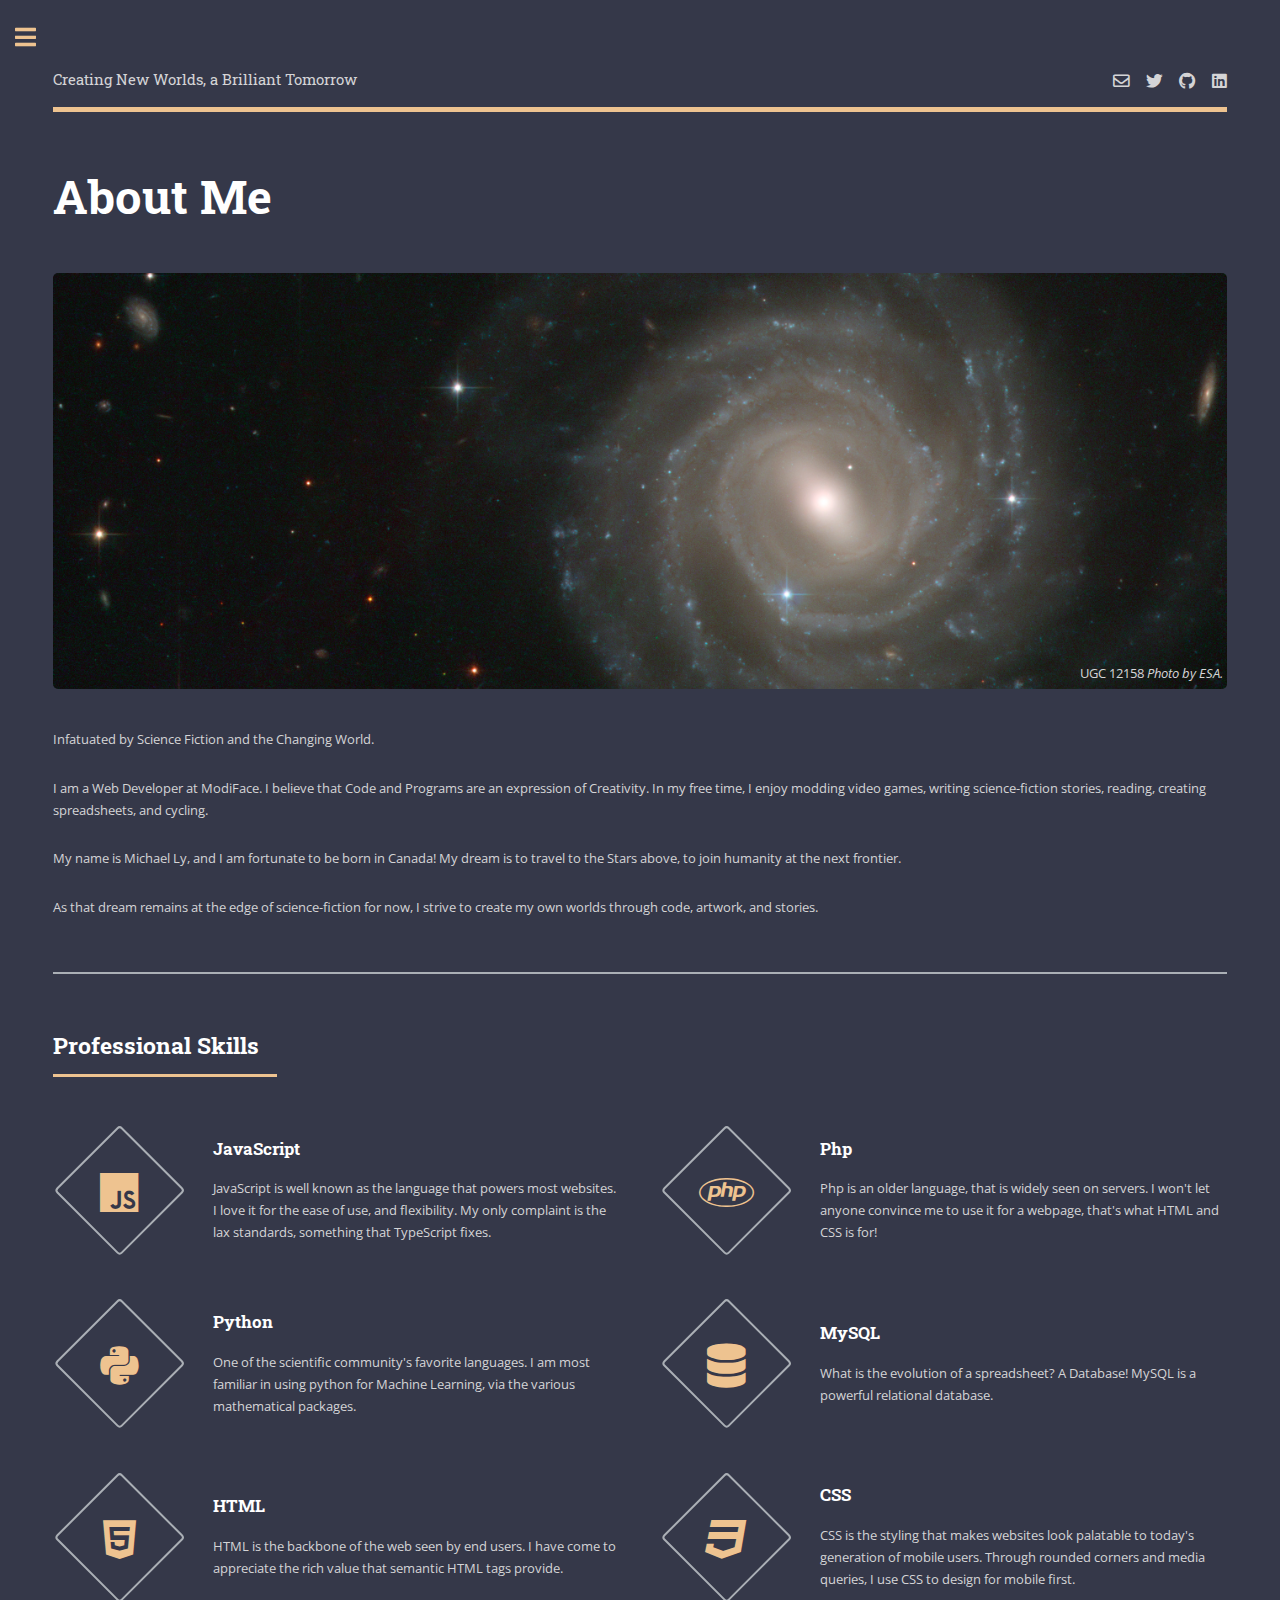
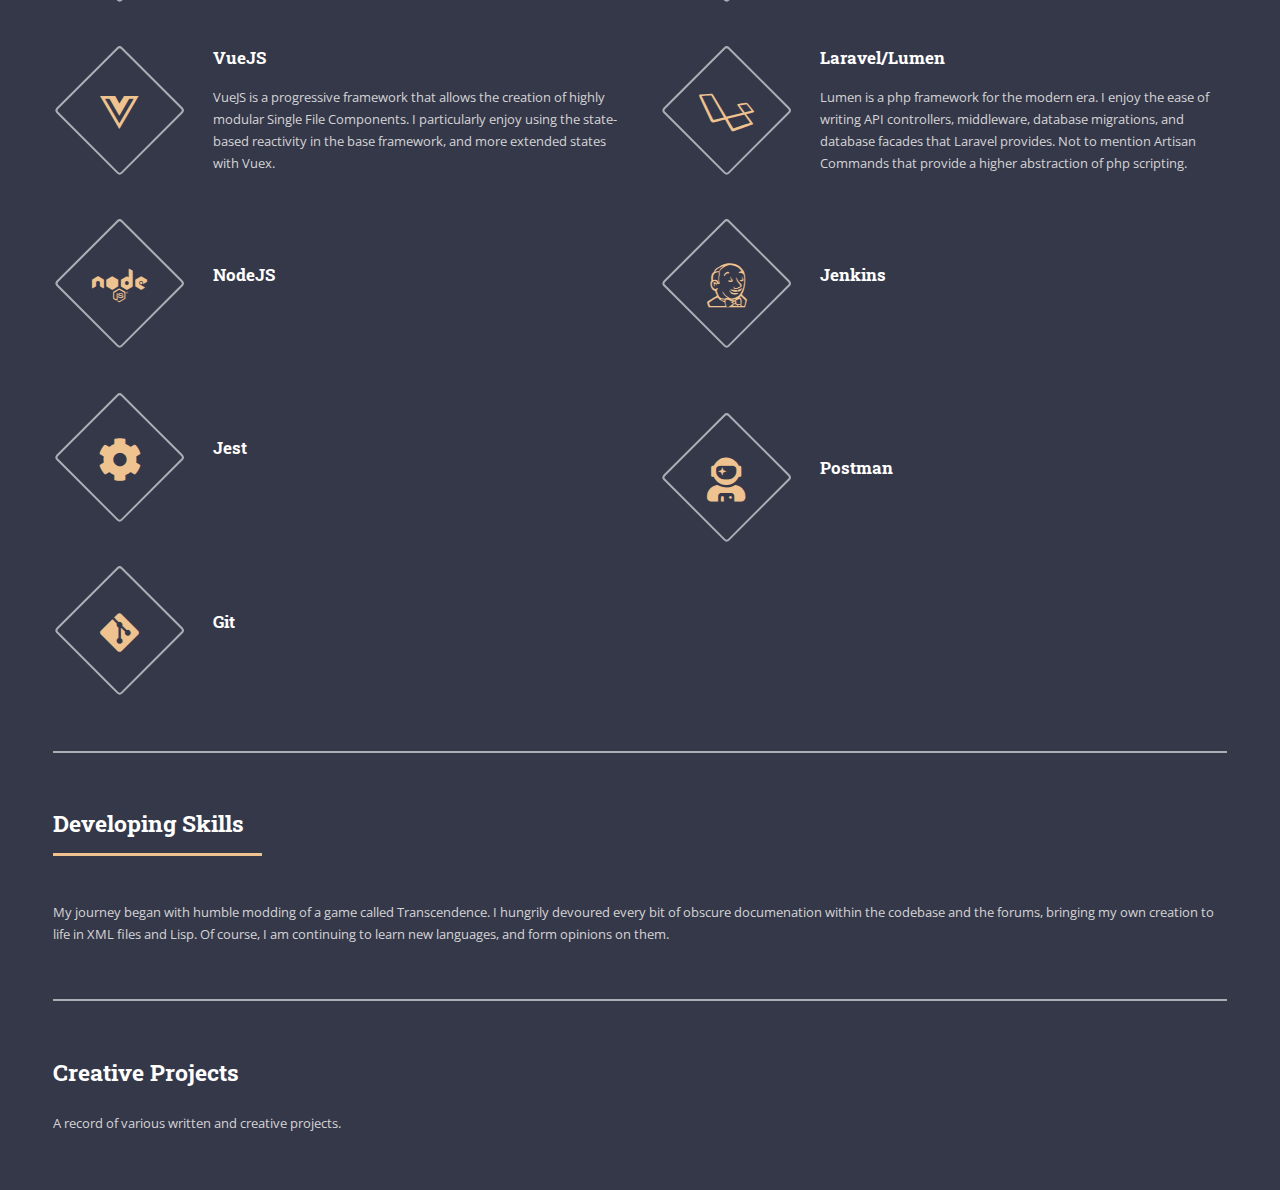
==== about-me.html @ 275a63c5 "Put some proper attribution for music!" ====
<!DOCTYPE HTML>
<!--
	Editorial by HTML5 UP
	html5up.net | @ajlkn
	Free for personal and commercial use under the CCA 3.0 license (html5up.net/license)
-->
<html>
	<head>
		<title>Michael Ly - SolarGalaxy</title>
		<meta charset="utf-8" />
		<meta name="viewport" content="width=device-width, initial-scale=1, user-scalable=no" />
		<link rel="icon" type="image/x-icon" href="./images/favicon.ico">
		<link rel="stylesheet" href="assets/css/main.css" />
	</head>
	<body class="is-preload">

		<!-- Wrapper -->
			<div id="wrapper">

				<!-- Main -->
					<div id="main">
						<div class="inner">

							<!-- Header -->
								<header id="header">
									<a href="index.html" class="logo">Creating New Worlds, a Brilliant Tomorrow</a>
									<ul class="icons">
										<li><a href="mailto:michaelpci.ly@mail.utoronto.ca" class="icon fa-envelope"><span class="label">email</span></a></li>
										<li><a href="https://twitter.com/SolarGalaxyInf" class="icon brands fa-twitter"><span class="label">Twitter</span></a></li>
										<li><a href="https://github.com/infinitesolargalaxy" class="icon brands fa-github"><span class="label">Github</span></a></li>
										<li><a href="https://www.linkedin.com/in/michaellysg/" class="icon brands fa-linkedin"><span class="label">Linkedin</span></a></li>
									</ul>
								</header>

							<!-- Content -->
								<section>
									<header class="main">
										<h1>About Me</h1>
									</header>

									<span class="image main">
										<img src="images/potw1035a.jpg" alt="Galaxy" />
										<figcaption>
											<span class="caption">UGC 12158</span>
											<i class="photo-credit" href="https://esahubble.org/images/potw1035a/" >Photo by ESA.</i>
										</figcaption>
									</span>

									<p>Infatuated by Science Fiction and the Changing World.</p>
									<p>I am a Web Developer at ModiFace. I believe that Code and Programs are an expression of Creativity. In my free time, I enjoy modding video games, writing science-fiction stories, reading, creating spreadsheets, and cycling.</p>
									<p>My name is Michael Ly, and I am fortunate to be born in Canada! My dream is to travel to the Stars above, to join humanity at the next frontier.</p>
									<p>As that dream remains at the edge of science-fiction for now, I strive to create my own worlds through code, artwork, and stories.</p>
								
								</section>

								<section>
									<header class="major">
										<h2>Professional Skills</h2>
									</header>
									<div class="features">
										<article>
											<span class="icon brands fa-js"></span>
											<div class="content">
												<h3><a href="https://developer.mozilla.org/en-US/docs/Web/JavaScript" rel="nofollow noopener" target="_blank">JavaScript</a></h3>
												<p>JavaScript is well known as the language that powers most websites. I love it for the ease of use, and flexibility. My only complaint is the lax standards, something that TypeScript fixes.</p>
											</div>
										</article>
										<article>
											<span class="icon brands fa-php"></span>
											<div class="content">
												<h3><a href="https://www.php.net" rel="nofollow noopener" target="_blank">Php</a></h3>
												<p>Php is an older language, that is widely seen on servers. I won't let anyone convince me to use it for a webpage, that's what HTML and CSS is for!</p>
											</div>
										</article>
										<article>
											<span class="icon brands fa-python"></span>
											<div class="content">
												<h3><a href="https://www.python.org/" rel="nofollow noopener" target="_blank">Python</a></h3>
												<p>One of the scientific community's favorite languages. I am most familiar in using python for Machine Learning, via the various mathematical packages.</p>
											</div>
										</article>
										<article>
											<span class="icon solid fa-database"></span>
											<div class="content">
												<h3><a href="https://www.mysql.com/" rel="nofollow noopener" target="_blank">MySQL</a></h3>
												<p>What is the evolution of a spreadsheet? A Database! MySQL is a powerful relational database.</p>
											</div>
										</article>
										<article>
											<span class="icon brands fa-html5"></span>
											<div class="content">
												<h3><a href="https://www.w3.org/html/" rel="nofollow noopener" target="_blank">HTML</a></h3>
												<p>HTML is the backbone of the web seen by end users. I have come to appreciate the rich value that semantic HTML tags provide.</p>
											</div>
										</article>
										<article>
											<span class="icon brands fa-css3"></span>
											<div class="content">
												<h3><a href="https://www.w3schools.com/css/" rel="nofollow noopener" target="_blank">CSS</a></h3>
												<p>CSS is the styling that makes websites look palatable to today's generation of mobile users. Through rounded corners and media queries, I use CSS to design for mobile first.</p>
											</div>
										</article>
										<!-- If this website was built in VueJS, I would not have to copy and paste the sidebar. -->
										<article>
											<span class="icon brands fa-vuejs"></span>
											<div class="content">
												<h3><a href="https://vuejs.org/" rel="nofollow noopener" target="_blank">VueJS</a></h3>
												<p>VueJS is a progressive framework that allows the creation of highly modular Single File Components. I particularly enjoy using the state-based reactivity in the base framework, and more extended states with Vuex.</p>
											</div>
										</article>
										<article>
											<span class="icon brands fa-laravel"></span>
											<div class="content">
												<h3><a href="https://laravel.com/" rel="nofollow noopener" target="_blank">Laravel/Lumen</a></h3>
												<p>Lumen is a php framework for the modern era. I enjoy the ease of writing API controllers, middleware, database migrations, and database facades that Laravel provides. Not to mention Artisan Commands that provide a higher abstraction of php scripting.</p>
											</div>
										</article>
										<article>
											<span class="icon brands fa-node"></span>
											<div class="content">
												<h3><a href="https://nodejs.org" rel="nofollow noopener" target="_blank">NodeJS</a></h3>
												<p></p>
											</div>
										</article>
										<article>
											<span class="icon brands fa-jenkins"></span>
											<div class="content">
												<h3><a href="https://www.jenkins.io" rel="nofollow noopener" target="_blank">Jenkins</a></h3>
												<p></p>
											</div>
										</article>
										<article>
											<span class="icon solid fa-cog"></span>
											<div class="content">
												<h3><a href="https://jestjs.io" rel="nofollow noopener" target="_blank">Jest</a></h3>
												<p></p>
											</div>
										</article>
										<article>
											<span class="icon solid fa-user-astronaut"></span>
											<div class="content">
												<h3><a href="https://postman.com" rel="nofollow noopener" target="_blank">Postman</a></h3>
												<p></p>
											</div>
										</article>
										<article>
											<span class="icon brands fa-git-alt"></span>
											<div class="content">
												<h3><a href="https://git-scm.com/" rel="nofollow noopener" target="_blank">Git</a></h3>
												<p></p>
											</div>
										</article>
									</div>
								</section>

								<section>
									<header class="major">
										<h2>Developing Skills</h2>
									</header>
									<p>My journey began with humble modding of a game called Transcendence. I hungrily devoured every bit of obscure documenation within the codebase and the forums, bringing my own creation to life in XML files and Lisp. Of course, I am continuing to learn new languages, and form opinions on them.</p>
								</section>

								<section>
									<h2>Creative Projects</h2>
									<p>A record of various written and creative projects.</p>

								</section>

						</div>
					</div>

				<!-- Sidebar -->
					<div id="sidebar">
						<div class="inner">

							<!-- Search -->
								<section id="search" class="alt">
									<form method="get" action="https://google.com/search" target="_blank">
										<input name="q" type="hidden" value="site:infinitesolargalaxy.github.io"/>
										<input name="q" type="text" placeholder="search" id="query" maxlength="200" />
									</form>
								</section>

							<!-- Menu -->
								<nav id="menu">
									<header class="major">
										<h2>Menu</h2>
									</header>
									<ul>
										<li><a href="index.html">Homepage</a></li>
										<li><a href="about-me.html">About Me</a></li>
									</ul>
								</nav>

								<section class="fun-stats">
									<img src="https://github-readme-streak-stats.herokuapp.com/?user=infinitesolargalaxy&" alt="infinitesolargalaxy" />
									<img src="https://github-readme-stats.vercel.app/api/top-langs?username=infinitesolargalaxy&show_icons=true&locale=en&layout=compact" alt="infinitesolargalaxy" />
								</section>

							<!-- Section -->
								<section>
									<header class="major">
										<h2>Contact Me</h2>
									</header>
									<p>Let's Start a Conversation!</p>
									<ul class="contact">
										<li class="icon solid fa-envelope"><a href="mailto:michaelpci.ly@mail.utoronto.ca">michaelpci.ly@mail.utoronto.ca</a></li>
										<li class="icon solid brands fa-twitter"><a href="https://twitter.com/SolarGalaxyInf">Twitter</a></li>
										<li class="icon solid brands fa-github"><a href="https://github.com/infinitesolargalaxy">Github</a></li>
										<li class="icon solid brands fa-linkedin"><a href="https://www.linkedin.com/in/michaellysg/">Linkedin</a></li>
									</ul>
								</section>

							<!-- Footer -->
								<footer id="footer">
									<p class="copyright">&copy; Michael Ly. All rights reserved. <br>Design: <a href="https://html5up.net">HTML5 UP</a>.</p>
								</footer>

						</div>
					</div>

			</div>

		<!-- Scripts -->
			<script src="assets/js/jquery.min.js"></script>
			<script src="assets/js/browser.min.js"></script>
			<script src="assets/js/breakpoints.min.js"></script>
			<script src="assets/js/util.js"></script>
			<script src="assets/js/main.js"></script>

	</body>
</html>
---- assets/css/main.css ----
@import url(fontawesome-all.min.css);
@import url("https://fonts.googleapis.com/css?family=Open+Sans:400,600,400italic,600italic|Roboto+Slab:400,700");
/*
	Editorial by HTML5 UP
	html5up.net | @ajlkn
	Free for personal and commercial use under the CCA 3.0 license (html5up.net/license)
*/
html, body, div, span, applet, object,
iframe, h1, h2, h3, h4, h5, h6, p, blockquote,
pre, a, abbr, acronym, address, big, cite,
code, del, dfn, em, img, ins, kbd, q, s, samp,
small, strike, strong, sub, sup, tt, var, b,
u, i, center, dl, dt, dd, ol, ul, li, fieldset,
form, label, legend, table, caption, tbody,
tfoot, thead, tr, th, td, article, aside,
canvas, details, embed, figure, figcaption,
footer, header, hgroup, menu, nav, output, ruby,
section, summary, time, mark, audio, video {
  margin: 0;
  padding: 0;
  border: 0;
  font-size: 100%;
  font: inherit;
  vertical-align: baseline; }

article, aside, details, figcaption, figure,
footer, header, hgroup, menu, nav, section {
  display: block; }

body {
  line-height: 1; }

ol, ul {
  list-style: none; }

blockquote, q {
  quotes: none; }
  blockquote:before, blockquote:after, q:before, q:after {
    content: '';
    content: none; }

table {
  border-collapse: collapse;
  border-spacing: 0; }

body {
  -webkit-text-size-adjust: none; }

mark {
  background-color: transparent;
  color: inherit; }

input::-moz-focus-inner {
  border: 0;
  padding: 0; }

input, select, textarea {
  -moz-appearance: none;
  -webkit-appearance: none;
  -ms-appearance: none;
  appearance: none; }

/* Basic */
@-ms-viewport {
  width: device-width; }

body {
  -ms-overflow-style: scrollbar; }

@media screen and (max-width: 480px) {
  html, body {
    min-width: 320px; } }

html {
  box-sizing: border-box; }

*, *:before, *:after {
  box-sizing: inherit; }

body {
  background: #353849; }
  body.is-preload *, body.is-preload *:before, body.is-preload *:after, body.is-resizing *, body.is-resizing *:before, body.is-resizing *:after {
    -moz-animation: none !important;
    -webkit-animation: none !important;
    -ms-animation: none !important;
    animation: none !important;
    -moz-transition: none !important;
    -webkit-transition: none !important;
    -ms-transition: none !important;
    transition: none !important; }

/* Type */
body, input, select, textarea {
  color: #D4D4D6;
  font-family: "Open Sans", sans-serif;
  font-size: 13pt;
  font-weight: 400;
  line-height: 1.65; }
  @media screen and (max-width: 1680px) {
    body, input, select, textarea {
      font-size: 11pt; } }
  @media screen and (max-width: 1280px) {
    body, input, select, textarea {
      font-size: 10pt; } }
  @media screen and (max-width: 360px) {
    body, input, select, textarea {
      font-size: 9pt; } }

a {
  -moz-transition: color 0.2s ease-in-out, border-bottom-color 0.2s ease-in-out;
  -webkit-transition: color 0.2s ease-in-out, border-bottom-color 0.2s ease-in-out;
  -ms-transition: color 0.2s ease-in-out, border-bottom-color 0.2s ease-in-out;
  transition: color 0.2s ease-in-out, border-bottom-color 0.2s ease-in-out;
  border-bottom: dotted 1px;
  color: #EEC390;
  text-decoration: none; }
  a:hover {
    border-bottom-color: #EEC390;
    color: #EEC390 !important; }
    a:hover strong {
      color: inherit; }

strong, b {
  color: #FFFFFF;
  font-weight: 600; }

em, i {
  font-style: italic; }

p {
  margin: 0 0 2em 0; }

h1, h2, h3, h4, h5, h6 {
  color: #FFFFFF;
  font-family: "Roboto Slab", serif;
  font-weight: 700;
  line-height: 1.5;
  margin: 0 0 1em 0; }
  h1 a, h2 a, h3 a, h4 a, h5 a, h6 a {
    color: inherit;
    text-decoration: none;
    border-bottom: 0; }

h1 {
  font-size: 4em;
  margin: 0 0 0.5em 0;
  line-height: 1.3; }

h2 {
  font-size: 1.75em; }

h3 {
  font-size: 1.25em; }

h4 {
  font-size: 1.1em; }

h5 {
  font-size: 0.9em; }

h6 {
  font-size: 0.7em; }

@media screen and (max-width: 1680px) {
  h1 {
    font-size: 3.5em; } }

@media screen and (max-width: 980px) {
  h1 {
    font-size: 3.25em; } }

@media screen and (max-width: 736px) {
  h1 {
    font-size: 2em;
    line-height: 1.4; }
  h2 {
    font-size: 1.5em; } }

sub {
  font-size: 0.8em;
  position: relative;
  top: 0.5em; }

sup {
  font-size: 0.8em;
  position: relative;
  top: -0.5em; }

blockquote {
  border-left: solid 3px rgba(210, 215, 217, 0.75);
  font-style: italic;
  margin: 0 0 2em 0;
  padding: 0.5em 0 0.5em 2em; }

code {
  background: rgba(230, 235, 237, 0.25);
  border-radius: 0.375em;
  border: solid 1px rgba(210, 215, 217, 0.75);
  font-family: "Courier New", monospace;
  font-size: 0.9em;
  margin: 0 0.25em;
  padding: 0.25em 0.65em; }

pre {
  -webkit-overflow-scrolling: touch;
  font-family: "Courier New", monospace;
  font-size: 0.9em;
  margin: 0 0 2em 0; }
  pre code {
    display: block;
    line-height: 1.75;
    padding: 1em 1.5em;
    overflow-x: auto; }

hr {
  border: 0;
  border-bottom: solid 1px rgba(210, 215, 217, 0.75);
  margin: 2em 0; }
  hr.major {
    margin: 3em 0; }

.align-left {
  text-align: left; }

.align-center {
  text-align: center; }

.align-right {
  text-align: right; }

/* Row */
.row {
  display: flex;
  flex-wrap: wrap;
  box-sizing: border-box;
  align-items: stretch; }
  .row > * {
    box-sizing: border-box; }
  .row.gtr-uniform > * > :last-child {
    margin-bottom: 0; }
  .row.aln-left {
    justify-content: flex-start; }
  .row.aln-center {
    justify-content: center; }
  .row.aln-right {
    justify-content: flex-end; }
  .row.aln-top {
    align-items: flex-start; }
  .row.aln-middle {
    align-items: center; }
  .row.aln-bottom {
    align-items: flex-end; }
  .row > .imp {
    order: -1; }
  .row > .col-1 {
    width: 8.33333%; }
  .row > .off-1 {
    margin-left: 8.33333%; }
  .row > .col-2 {
    width: 16.66667%; }
  .row > .off-2 {
    margin-left: 16.66667%; }
  .row > .col-3 {
    width: 25%; }
  .row > .off-3 {
    margin-left: 25%; }
  .row > .col-4 {
    width: 33.33333%; }
  .row > .off-4 {
    margin-left: 33.33333%; }
  .row > .col-5 {
    width: 41.66667%; }
  .row > .off-5 {
    margin-left: 41.66667%; }
  .row > .col-6 {
    width: 50%; }
  .row > .off-6 {
    margin-left: 50%; }
  .row > .col-7 {
    width: 58.33333%; }
  .row > .off-7 {
    margin-left: 58.33333%; }
  .row > .col-8 {
    width: 66.66667%; }
  .row > .off-8 {
    margin-left: 66.66667%; }
  .row > .col-9 {
    width: 75%; }
  .row > .off-9 {
    margin-left: 75%; }
  .row > .col-10 {
    width: 83.33333%; }
  .row > .off-10 {
    margin-left: 83.33333%; }
  .row > .col-11 {
    width: 91.66667%; }
  .row > .off-11 {
    margin-left: 91.66667%; }
  .row > .col-12 {
    width: 100%; }
  .row > .off-12 {
    margin-left: 100%; }
  .row.gtr-0 {
    margin-top: 0;
    margin-left: 0em; }
    .row.gtr-0 > * {
      padding: 0 0 0 0em; }
    .row.gtr-0.gtr-uniform {
      margin-top: 0em; }
      .row.gtr-0.gtr-uniform > * {
        padding-top: 0em; }
  .row.gtr-25 {
    margin-top: 0;
    margin-left: -0.375em; }
    .row.gtr-25 > * {
      padding: 0 0 0 0.375em; }
    .row.gtr-25.gtr-uniform {
      margin-top: -0.375em; }
      .row.gtr-25.gtr-uniform > * {
        padding-top: 0.375em; }
  .row.gtr-50 {
    margin-top: 0;
    margin-left: -0.75em; }
    .row.gtr-50 > * {
      padding: 0 0 0 0.75em; }
    .row.gtr-50.gtr-uniform {
      margin-top: -0.75em; }
      .row.gtr-50.gtr-uniform > * {
        padding-top: 0.75em; }
  .row {
    margin-top: 0;
    margin-left: -1.5em; }
    .row > * {
      padding: 0 0 0 1.5em; }
    .row.gtr-uniform {
      margin-top: -1.5em; }
      .row.gtr-uniform > * {
        padding-top: 1.5em; }
  .row.gtr-150 {
    margin-top: 0;
    margin-left: -2.25em; }
    .row.gtr-150 > * {
      padding: 0 0 0 2.25em; }
    .row.gtr-150.gtr-uniform {
      margin-top: -2.25em; }
      .row.gtr-150.gtr-uniform > * {
        padding-top: 2.25em; }
  .row.gtr-200 {
    margin-top: 0;
    margin-left: -3em; }
    .row.gtr-200 > * {
      padding: 0 0 0 3em; }
    .row.gtr-200.gtr-uniform {
      margin-top: -3em; }
      .row.gtr-200.gtr-uniform > * {
        padding-top: 3em; }
  @media screen and (max-width: 1680px) {
    .row {
      display: flex;
      flex-wrap: wrap;
      box-sizing: border-box;
      align-items: stretch; }
      .row > * {
        box-sizing: border-box; }
      .row.gtr-uniform > * > :last-child {
        margin-bottom: 0; }
      .row.aln-left {
        justify-content: flex-start; }
      .row.aln-center {
        justify-content: center; }
      .row.aln-right {
        justify-content: flex-end; }
      .row.aln-top {
        align-items: flex-start; }
      .row.aln-middle {
        align-items: center; }
      .row.aln-bottom {
        align-items: flex-end; }
      .row > .imp-xlarge {
        order: -1; }
      .row > .col-1-xlarge {
        width: 8.33333%; }
      .row > .off-1-xlarge {
        margin-left: 8.33333%; }
      .row > .col-2-xlarge {
        width: 16.66667%; }
      .row > .off-2-xlarge {
        margin-left: 16.66667%; }
      .row > .col-3-xlarge {
        width: 25%; }
      .row > .off-3-xlarge {
        margin-left: 25%; }
      .row > .col-4-xlarge {
        width: 33.33333%; }
      .row > .off-4-xlarge {
        margin-left: 33.33333%; }
      .row > .col-5-xlarge {
        width: 41.66667%; }
      .row > .off-5-xlarge {
        margin-left: 41.66667%; }
      .row > .col-6-xlarge {
        width: 50%; }
      .row > .off-6-xlarge {
        margin-left: 50%; }
      .row > .col-7-xlarge {
        width: 58.33333%; }
      .row > .off-7-xlarge {
        margin-left: 58.33333%; }
      .row > .col-8-xlarge {
        width: 66.66667%; }
      .row > .off-8-xlarge {
        margin-left: 66.66667%; }
      .row > .col-9-xlarge {
        width: 75%; }
      .row > .off-9-xlarge {
        margin-left: 75%; }
      .row > .col-10-xlarge {
        width: 83.33333%; }
      .row > .off-10-xlarge {
        margin-left: 83.33333%; }
      .row > .col-11-xlarge {
        width: 91.66667%; }
      .row > .off-11-xlarge {
        margin-left: 91.66667%; }
      .row > .col-12-xlarge {
        width: 100%; }
      .row > .off-12-xlarge {
        margin-left: 100%; }
      .row.gtr-0 {
        margin-top: 0;
        margin-left: 0em; }
        .row.gtr-0 > * {
          padding: 0 0 0 0em; }
        .row.gtr-0.gtr-uniform {
          margin-top: 0em; }
          .row.gtr-0.gtr-uniform > * {
            padding-top: 0em; }
      .row.gtr-25 {
        margin-top: 0;
        margin-left: -0.375em; }
        .row.gtr-25 > * {
          padding: 0 0 0 0.375em; }
        .row.gtr-25.gtr-uniform {
          margin-top: -0.375em; }
          .row.gtr-25.gtr-uniform > * {
            padding-top: 0.375em; }
      .row.gtr-50 {
        margin-top: 0;
        margin-left: -0.75em; }
        .row.gtr-50 > * {
          padding: 0 0 0 0.75em; }
        .row.gtr-50.gtr-uniform {
          margin-top: -0.75em; }
          .row.gtr-50.gtr-uniform > * {
            padding-top: 0.75em; }
      .row {
        margin-top: 0;
        margin-left: -1.5em; }
        .row > * {
          padding: 0 0 0 1.5em; }
        .row.gtr-uniform {
          margin-top: -1.5em; }
          .row.gtr-uniform > * {
            padding-top: 1.5em; }
      .row.gtr-150 {
        margin-top: 0;
        margin-left: -2.25em; }
        .row.gtr-150 > * {
          padding: 0 0 0 2.25em; }
        .row.gtr-150.gtr-uniform {
          margin-top: -2.25em; }
          .row.gtr-150.gtr-uniform > * {
            padding-top: 2.25em; }
      .row.gtr-200 {
        margin-top: 0;
        margin-left: -3em; }
        .row.gtr-200 > * {
          padding: 0 0 0 3em; }
        .row.gtr-200.gtr-uniform {
          margin-top: -3em; }
          .row.gtr-200.gtr-uniform > * {
            padding-top: 3em; } }
  @media screen and (max-width: 1280px) {
    .row {
      display: flex;
      flex-wrap: wrap;
      box-sizing: border-box;
      align-items: stretch; }
      .row > * {
        box-sizing: border-box; }
      .row.gtr-uniform > * > :last-child {
        margin-bottom: 0; }
      .row.aln-left {
        justify-content: flex-start; }
      .row.aln-center {
        justify-content: center; }
      .row.aln-right {
        justify-content: flex-end; }
      .row.aln-top {
        align-items: flex-start; }
      .row.aln-middle {
        align-items: center; }
      .row.aln-bottom {
        align-items: flex-end; }
      .row > .imp-large {
        order: -1; }
      .row > .col-1-large {
        width: 8.33333%; }
      .row > .off-1-large {
        margin-left: 8.33333%; }
      .row > .col-2-large {
        width: 16.66667%; }
      .row > .off-2-large {
        margin-left: 16.66667%; }
      .row > .col-3-large {
        width: 25%; }
      .row > .off-3-large {
        margin-left: 25%; }
      .row > .col-4-large {
        width: 33.33333%; }
      .row > .off-4-large {
        margin-left: 33.33333%; }
      .row > .col-5-large {
        width: 41.66667%; }
      .row > .off-5-large {
        margin-left: 41.66667%; }
      .row > .col-6-large {
        width: 50%; }
      .row > .off-6-large {
        margin-left: 50%; }
      .row > .col-7-large {
        width: 58.33333%; }
      .row > .off-7-large {
        margin-left: 58.33333%; }
      .row > .col-8-large {
        width: 66.66667%; }
      .row > .off-8-large {
        margin-left: 66.66667%; }
      .row > .col-9-large {
        width: 75%; }
      .row > .off-9-large {
        margin-left: 75%; }
      .row > .col-10-large {
        width: 83.33333%; }
      .row > .off-10-large {
        margin-left: 83.33333%; }
      .row > .col-11-large {
        width: 91.66667%; }
      .row > .off-11-large {
        margin-left: 91.66667%; }
      .row > .col-12-large {
        width: 100%; }
      .row > .off-12-large {
        margin-left: 100%; }
      .row.gtr-0 {
        margin-top: 0;
        margin-left: 0em; }
        .row.gtr-0 > * {
          padding: 0 0 0 0em; }
        .row.gtr-0.gtr-uniform {
          margin-top: 0em; }
          .row.gtr-0.gtr-uniform > * {
            padding-top: 0em; }
      .row.gtr-25 {
        margin-top: 0;
        margin-left: -0.375em; }
        .row.gtr-25 > * {
          padding: 0 0 0 0.375em; }
        .row.gtr-25.gtr-uniform {
          margin-top: -0.375em; }
          .row.gtr-25.gtr-uniform > * {
            padding-top: 0.375em; }
      .row.gtr-50 {
        margin-top: 0;
        margin-left: -0.75em; }
        .row.gtr-50 > * {
          padding: 0 0 0 0.75em; }
        .row.gtr-50.gtr-uniform {
          margin-top: -0.75em; }
          .row.gtr-50.gtr-uniform > * {
            padding-top: 0.75em; }
      .row {
        margin-top: 0;
        margin-left: -1.5em; }
        .row > * {
          padding: 0 0 0 1.5em; }
        .row.gtr-uniform {
          margin-top: -1.5em; }
          .row.gtr-uniform > * {
            padding-top: 1.5em; }
      .row.gtr-150 {
        margin-top: 0;
        margin-left: -2.25em; }
        .row.gtr-150 > * {
          padding: 0 0 0 2.25em; }
        .row.gtr-150.gtr-uniform {
          margin-top: -2.25em; }
          .row.gtr-150.gtr-uniform > * {
            padding-top: 2.25em; }
      .row.gtr-200 {
        margin-top: 0;
        margin-left: -3em; }
        .row.gtr-200 > * {
          padding: 0 0 0 3em; }
        .row.gtr-200.gtr-uniform {
          margin-top: -3em; }
          .row.gtr-200.gtr-uniform > * {
            padding-top: 3em; } }
  @media screen and (max-width: 980px) {
    .row {
      display: flex;
      flex-wrap: wrap;
      box-sizing: border-box;
      align-items: stretch; }
      .row > * {
        box-sizing: border-box; }
      .row.gtr-uniform > * > :last-child {
        margin-bottom: 0; }
      .row.aln-left {
        justify-content: flex-start; }
      .row.aln-center {
        justify-content: center; }
      .row.aln-right {
        justify-content: flex-end; }
      .row.aln-top {
        align-items: flex-start; }
      .row.aln-middle {
        align-items: center; }
      .row.aln-bottom {
        align-items: flex-end; }
      .row > .imp-medium {
        order: -1; }
      .row > .col-1-medium {
        width: 8.33333%; }
      .row > .off-1-medium {
        margin-left: 8.33333%; }
      .row > .col-2-medium {
        width: 16.66667%; }
      .row > .off-2-medium {
        margin-left: 16.66667%; }
      .row > .col-3-medium {
        width: 25%; }
      .row > .off-3-medium {
        margin-left: 25%; }
      .row > .col-4-medium {
        width: 33.33333%; }
      .row > .off-4-medium {
        margin-left: 33.33333%; }
      .row > .col-5-medium {
        width: 41.66667%; }
      .row > .off-5-medium {
        margin-left: 41.66667%; }
      .row > .col-6-medium {
        width: 50%; }
      .row > .off-6-medium {
        margin-left: 50%; }
      .row > .col-7-medium {
        width: 58.33333%; }
      .row > .off-7-medium {
        margin-left: 58.33333%; }
      .row > .col-8-medium {
        width: 66.66667%; }
      .row > .off-8-medium {
        margin-left: 66.66667%; }
      .row > .col-9-medium {
        width: 75%; }
      .row > .off-9-medium {
        margin-left: 75%; }
      .row > .col-10-medium {
        width: 83.33333%; }
      .row > .off-10-medium {
        margin-left: 83.33333%; }
      .row > .col-11-medium {
        width: 91.66667%; }
      .row > .off-11-medium {
        margin-left: 91.66667%; }
      .row > .col-12-medium {
        width: 100%; }
      .row > .off-12-medium {
        margin-left: 100%; }
      .row.gtr-0 {
        margin-top: 0;
        margin-left: 0em; }
        .row.gtr-0 > * {
          padding: 0 0 0 0em; }
        .row.gtr-0.gtr-uniform {
          margin-top: 0em; }
          .row.gtr-0.gtr-uniform > * {
            padding-top: 0em; }
      .row.gtr-25 {
        margin-top: 0;
        margin-left: -0.375em; }
        .row.gtr-25 > * {
          padding: 0 0 0 0.375em; }
        .row.gtr-25.gtr-uniform {
          margin-top: -0.375em; }
          .row.gtr-25.gtr-uniform > * {
            padding-top: 0.375em; }
      .row.gtr-50 {
        margin-top: 0;
        margin-left: -0.75em; }
        .row.gtr-50 > * {
          padding: 0 0 0 0.75em; }
        .row.gtr-50.gtr-uniform {
          margin-top: -0.75em; }
          .row.gtr-50.gtr-uniform > * {
            padding-top: 0.75em; }
      .row {
        margin-top: 0;
        margin-left: -1.5em; }
        .row > * {
          padding: 0 0 0 1.5em; }
        .row.gtr-uniform {
          margin-top: -1.5em; }
          .row.gtr-uniform > * {
            padding-top: 1.5em; }
      .row.gtr-150 {
        margin-top: 0;
        margin-left: -2.25em; }
        .row.gtr-150 > * {
          padding: 0 0 0 2.25em; }
        .row.gtr-150.gtr-uniform {
          margin-top: -2.25em; }
          .row.gtr-150.gtr-uniform > * {
            padding-top: 2.25em; }
      .row.gtr-200 {
        margin-top: 0;
        margin-left: -3em; }
        .row.gtr-200 > * {
          padding: 0 0 0 3em; }
        .row.gtr-200.gtr-uniform {
          margin-top: -3em; }
          .row.gtr-200.gtr-uniform > * {
            padding-top: 3em; } }
  @media screen and (max-width: 736px) {
    .row {
      display: flex;
      flex-wrap: wrap;
      box-sizing: border-box;
      align-items: stretch; }
      .row > * {
        box-sizing: border-box; }
      .row.gtr-uniform > * > :last-child {
        margin-bottom: 0; }
      .row.aln-left {
        justify-content: flex-start; }
      .row.aln-center {
        justify-content: center; }
      .row.aln-right {
        justify-content: flex-end; }
      .row.aln-top {
        align-items: flex-start; }
      .row.aln-middle {
        align-items: center; }
      .row.aln-bottom {
        align-items: flex-end; }
      .row > .imp-small {
        order: -1; }
      .row > .col-1-small {
        width: 8.33333%; }
      .row > .off-1-small {
        margin-left: 8.33333%; }
      .row > .col-2-small {
        width: 16.66667%; }
      .row > .off-2-small {
        margin-left: 16.66667%; }
      .row > .col-3-small {
        width: 25%; }
      .row > .off-3-small {
        margin-left: 25%; }
      .row > .col-4-small {
        width: 33.33333%; }
      .row > .off-4-small {
        margin-left: 33.33333%; }
      .row > .col-5-small {
        width: 41.66667%; }
      .row > .off-5-small {
        margin-left: 41.66667%; }
      .row > .col-6-small {
        width: 50%; }
      .row > .off-6-small {
        margin-left: 50%; }
      .row > .col-7-small {
        width: 58.33333%; }
      .row > .off-7-small {
        margin-left: 58.33333%; }
      .row > .col-8-small {
        width: 66.66667%; }
      .row > .off-8-small {
        margin-left: 66.66667%; }
      .row > .col-9-small {
        width: 75%; }
      .row > .off-9-small {
        margin-left: 75%; }
      .row > .col-10-small {
        width: 83.33333%; }
      .row > .off-10-small {
        margin-left: 83.33333%; }
      .row > .col-11-small {
        width: 91.66667%; }
      .row > .off-11-small {
        margin-left: 91.66667%; }
      .row > .col-12-small {
        width: 100%; }
      .row > .off-12-small {
        margin-left: 100%; }
      .row.gtr-0 {
        margin-top: 0;
        margin-left: 0em; }
        .row.gtr-0 > * {
          padding: 0 0 0 0em; }
        .row.gtr-0.gtr-uniform {
          margin-top: 0em; }
          .row.gtr-0.gtr-uniform > * {
            padding-top: 0em; }
      .row.gtr-25 {
        margin-top: 0;
        margin-left: -0.375em; }
        .row.gtr-25 > * {
          padding: 0 0 0 0.375em; }
        .row.gtr-25.gtr-uniform {
          margin-top: -0.375em; }
          .row.gtr-25.gtr-uniform > * {
            padding-top: 0.375em; }
      .row.gtr-50 {
        margin-top: 0;
        margin-left: -0.75em; }
        .row.gtr-50 > * {
          padding: 0 0 0 0.75em; }
        .row.gtr-50.gtr-uniform {
          margin-top: -0.75em; }
          .row.gtr-50.gtr-uniform > * {
            padding-top: 0.75em; }
      .row {
        margin-top: 0;
        margin-left: -1.5em; }
        .row > * {
          padding: 0 0 0 1.5em; }
        .row.gtr-uniform {
          margin-top: -1.5em; }
          .row.gtr-uniform > * {
            padding-top: 1.5em; }
      .row.gtr-150 {
        margin-top: 0;
        margin-left: -2.25em; }
        .row.gtr-150 > * {
          padding: 0 0 0 2.25em; }
        .row.gtr-150.gtr-uniform {
          margin-top: -2.25em; }
          .row.gtr-150.gtr-uniform > * {
            padding-top: 2.25em; }
      .row.gtr-200 {
        margin-top: 0;
        margin-left: -3em; }
        .row.gtr-200 > * {
          padding: 0 0 0 3em; }
        .row.gtr-200.gtr-uniform {
          margin-top: -3em; }
          .row.gtr-200.gtr-uniform > * {
            padding-top: 3em; } }
  @media screen and (max-width: 480px) {
    .row {
      display: flex;
      flex-wrap: wrap;
      box-sizing: border-box;
      align-items: stretch; }
      .row > * {
        box-sizing: border-box; }
      .row.gtr-uniform > * > :last-child {
        margin-bottom: 0; }
      .row.aln-left {
        justify-content: flex-start; }
      .row.aln-center {
        justify-content: center; }
      .row.aln-right {
        justify-content: flex-end; }
      .row.aln-top {
        align-items: flex-start; }
      .row.aln-middle {
        align-items: center; }
      .row.aln-bottom {
        align-items: flex-end; }
      .row > .imp-xsmall {
        order: -1; }
      .row > .col-1-xsmall {
        width: 8.33333%; }
      .row > .off-1-xsmall {
        margin-left: 8.33333%; }
      .row > .col-2-xsmall {
        width: 16.66667%; }
      .row > .off-2-xsmall {
        margin-left: 16.66667%; }
      .row > .col-3-xsmall {
        width: 25%; }
      .row > .off-3-xsmall {
        margin-left: 25%; }
      .row > .col-4-xsmall {
        width: 33.33333%; }
      .row > .off-4-xsmall {
        margin-left: 33.33333%; }
      .row > .col-5-xsmall {
        width: 41.66667%; }
      .row > .off-5-xsmall {
        margin-left: 41.66667%; }
      .row > .col-6-xsmall {
        width: 50%; }
      .row > .off-6-xsmall {
        margin-left: 50%; }
      .row > .col-7-xsmall {
        width: 58.33333%; }
      .row > .off-7-xsmall {
        margin-left: 58.33333%; }
      .row > .col-8-xsmall {
        width: 66.66667%; }
      .row > .off-8-xsmall {
        margin-left: 66.66667%; }
      .row > .col-9-xsmall {
        width: 75%; }
      .row > .off-9-xsmall {
        margin-left: 75%; }
      .row > .col-10-xsmall {
        width: 83.33333%; }
      .row > .off-10-xsmall {
        margin-left: 83.33333%; }
      .row > .col-11-xsmall {
        width: 91.66667%; }
      .row > .off-11-xsmall {
        margin-left: 91.66667%; }
      .row > .col-12-xsmall {
        width: 100%; }
      .row > .off-12-xsmall {
        margin-left: 100%; }
      .row.gtr-0 {
        margin-top: 0;
        margin-left: 0em; }
        .row.gtr-0 > * {
          padding: 0 0 0 0em; }
        .row.gtr-0.gtr-uniform {
          margin-top: 0em; }
          .row.gtr-0.gtr-uniform > * {
            padding-top: 0em; }
      .row.gtr-25 {
        margin-top: 0;
        margin-left: -0.375em; }
        .row.gtr-25 > * {
          padding: 0 0 0 0.375em; }
        .row.gtr-25.gtr-uniform {
          margin-top: -0.375em; }
          .row.gtr-25.gtr-uniform > * {
            padding-top: 0.375em; }
      .row.gtr-50 {
        margin-top: 0;
        margin-left: -0.75em; }
        .row.gtr-50 > * {
          padding: 0 0 0 0.75em; }
        .row.gtr-50.gtr-uniform {
          margin-top: -0.75em; }
          .row.gtr-50.gtr-uniform > * {
            padding-top: 0.75em; }
      .row {
        margin-top: 0;
        margin-left: -1.5em; }
        .row > * {
          padding: 0 0 0 1.5em; }
        .row.gtr-uniform {
          margin-top: -1.5em; }
          .row.gtr-uniform > * {
            padding-top: 1.5em; }
      .row.gtr-150 {
        margin-top: 0;
        margin-left: -2.25em; }
        .row.gtr-150 > * {
          padding: 0 0 0 2.25em; }
        .row.gtr-150.gtr-uniform {
          margin-top: -2.25em; }
          .row.gtr-150.gtr-uniform > * {
            padding-top: 2.25em; }
      .row.gtr-200 {
        margin-top: 0;
        margin-left: -3em; }
        .row.gtr-200 > * {
          padding: 0 0 0 3em; }
        .row.gtr-200.gtr-uniform {
          margin-top: -3em; }
          .row.gtr-200.gtr-uniform > * {
            padding-top: 3em; } }

/* Section/Article */
section.special, article.special {
  text-align: center; }

header p {
  font-family: "Roboto Slab", serif;
  font-size: 1em;
  font-weight: 400;
  letter-spacing: 0.075em;
  margin-top: -0.5em;
  text-transform: uppercase; }

header.major > :last-child {
  border-bottom: solid 3px #EEC390;
  display: inline-block;
  margin: 0 0 2em 0;
  padding: 0 0.75em 0.5em 0; }

header.main > :last-child {
  margin: 0 0 1em 0; }

/* Form */
form {
  margin: 0 0 2em 0; }

label {
  color: #FFFFFF;
  display: block;
  font-size: 0.9em;
  font-weight: 600;
  margin: 0 0 1em 0; }

input[type="text"],
input[type="password"],
input[type="email"],
input[type="tel"],
input[type="search"],
input[type="url"],
select,
textarea {
  -moz-appearance: none;
  -webkit-appearance: none;
  -ms-appearance: none;
  appearance: none;
  background: #353849;
  border-radius: 0.375em;
  border: none;
  border: solid 1px rgba(210, 215, 217, 0.75);
  color: inherit;
  display: block;
  outline: 0;
  padding: 0 1em;
  text-decoration: none;
  width: 100%; }
  input[type="text"]:invalid,
  input[type="password"]:invalid,
  input[type="email"]:invalid,
  input[type="tel"]:invalid,
  input[type="search"]:invalid,
  input[type="url"]:invalid,
  select:invalid,
  textarea:invalid {
    box-shadow: none; }
  input[type="text"]:focus,
  input[type="password"]:focus,
  input[type="email"]:focus,
  input[type="tel"]:focus,
  input[type="search"]:focus,
  input[type="url"]:focus,
  select:focus,
  textarea:focus {
    border-color: #EEC390;
    box-shadow: 0 0 0 1px #EEC390; }

select {
  background-image: url("data:image/svg+xml;charset=utf8,%3Csvg xmlns='http://www.w3.org/2000/svg' width='40' height='40' preserveAspectRatio='none' viewBox='0 0 40 40'%3E%3Cpath d='M9.4,12.3l10.4,10.4l10.4-10.4c0.2-0.2,0.5-0.4,0.9-0.4c0.3,0,0.6,0.1,0.9,0.4l3.3,3.3c0.2,0.2,0.4,0.5,0.4,0.9 c0,0.4-0.1,0.6-0.4,0.9L20.7,31.9c-0.2,0.2-0.5,0.4-0.9,0.4c-0.3,0-0.6-0.1-0.9-0.4L4.3,17.3c-0.2-0.2-0.4-0.5-0.4-0.9 c0-0.4,0.1-0.6,0.4-0.9l3.3-3.3c0.2-0.2,0.5-0.4,0.9-0.4S9.1,12.1,9.4,12.3z' fill='rgba(210, 215, 217, 0.75)' /%3E%3C/svg%3E");
  background-size: 1.25em;
  background-repeat: no-repeat;
  background-position: calc(100% - 1em) center;
  height: 2.75em;
  padding-right: 2.75em;
  text-overflow: ellipsis; }
  select option {
    color: #FFFFFF;
    background: #353849; }
  select:focus::-ms-value {
    background-color: transparent; }
  select::-ms-expand {
    display: none; }

input[type="text"],
input[type="password"],
input[type="email"],
input[type="tel"],
input[type="search"],
input[type="url"],
select {
  height: 2.75em; }

textarea {
  padding: 0.75em 1em; }

input[type="checkbox"],
input[type="radio"] {
  -moz-appearance: none;
  -webkit-appearance: none;
  -ms-appearance: none;
  appearance: none;
  display: block;
  float: left;
  margin-right: -2em;
  opacity: 0;
  width: 1em;
  z-index: -1; }
  input[type="checkbox"] + label,
  input[type="radio"] + label {
    text-decoration: none;
    color: #D4D4D6;
    cursor: pointer;
    display: inline-block;
    font-size: 1em;
    font-weight: 400;
    padding-left: 2.4em;
    padding-right: 0.75em;
    position: relative; }
    input[type="checkbox"] + label:before,
    input[type="radio"] + label:before {
      -moz-osx-font-smoothing: grayscale;
      -webkit-font-smoothing: antialiased;
      display: inline-block;
      font-style: normal;
      font-variant: normal;
      text-rendering: auto;
      line-height: 1;
      text-transform: none !important;
      font-family: 'Font Awesome 5 Free';
      font-weight: 900; }
    input[type="checkbox"] + label:before,
    input[type="radio"] + label:before {
      background: #353849;
      border-radius: 0.375em;
      border: solid 1px rgba(210, 215, 217, 0.75);
      content: '';
      display: inline-block;
      font-size: 0.8em;
      height: 2.0625em;
      left: 0;
      line-height: 2.0625em;
      position: absolute;
      text-align: center;
      top: 0;
      width: 2.0625em; }
  input[type="checkbox"]:checked + label:before,
  input[type="radio"]:checked + label:before {
    background: #FFFFFF;
    border-color: #FFFFFF;
    color: #353849;
    content: '\f00c'; }
  input[type="checkbox"]:focus + label:before,
  input[type="radio"]:focus + label:before {
    border-color: #EEC390;
    box-shadow: 0 0 0 1px #EEC390; }

input[type="checkbox"] + label:before {
  border-radius: 0.375em; }

input[type="radio"] + label:before {
  border-radius: 100%; }

::-webkit-input-placeholder {
  color: #9fa3a6 !important;
  opacity: 1.0; }

:-moz-placeholder {
  color: #9fa3a6 !important;
  opacity: 1.0; }

::-moz-placeholder {
  color: #9fa3a6 !important;
  opacity: 1.0; }

:-ms-input-placeholder {
  color: #9fa3a6 !important;
  opacity: 1.0; }

/* Box */
.box {
  border-radius: 0.375em;
  border: solid 1px rgba(210, 215, 217, 0.75);
  margin-bottom: 2em;
  padding: 1.5em; }
  .box > :last-child,
  .box > :last-child > :last-child,
  .box > :last-child > :last-child > :last-child {
    margin-bottom: 0; }
  .box.alt {
    border: 0;
    border-radius: 0;
    padding: 0; }

/* Icon */
.icon {
  text-decoration: none;
  border-bottom: none;
  position: relative; }
  .icon:before {
    -moz-osx-font-smoothing: grayscale;
    -webkit-font-smoothing: antialiased;
    display: inline-block;
    font-style: normal;
    font-variant: normal;
    text-rendering: auto;
    line-height: 1;
    text-transform: none !important;
    font-family: 'Font Awesome 5 Free';
    font-weight: 400; }
  .icon > .label {
    display: none; }
  .icon:before {
    line-height: inherit; }
  .icon.solid:before {
    font-weight: 900; }
  .icon.brands:before {
    font-family: 'Font Awesome 5 Brands'; }

/* Image */
.image {
  border-radius: 0.375em;
  border: 0;
  display: inline-block;
  position: relative; }
  .image img {
    border-radius: 0.375em;
    display: block; }
  .image.left, .image.right {
    max-width: 40%; }
    .image.left img, .image.right img {
      width: 100%; }
  .image.left {
    float: left;
    padding: 0 1.5em 1em 0;
    top: 0.25em; }
  .image.right {
    float: right;
    padding: 0 0 1em 1.5em;
    top: 0.25em; }
  .image.fit {
    display: block;
    margin: 0 0 2em 0;
    width: 100%; }
    .image.fit img {
      width: 100%; }
  .image.main {
    display: block;
    margin: 0 0 3em 0;
    width: 100%; }
    .image.main img {
      max-height: 416px;
      object-fit: cover;
      width: 100%; }
    .image.main figcaption {
      position: absolute;
      bottom: 0.25rem;
      right: 0.25rem; }

a.image {
  overflow: hidden; }
  a.image img {
    -moz-transition: -moz-transform 0.2s ease;
    -webkit-transition: -webkit-transform 0.2s ease;
    -ms-transition: -ms-transform 0.2s ease;
    transition: transform 0.2s ease; }
  a.image:hover img {
    -moz-transform: scale(1.075);
    -webkit-transform: scale(1.075);
    -ms-transform: scale(1.075);
    transform: scale(1.075); }

/* List */
ol {
  list-style: decimal;
  margin: 0 0 2em 0;
  padding-left: 1.25em; }
  ol li {
    padding-left: 0.25em; }

ul {
  list-style: disc;
  margin: 0 0 2em 0;
  padding-left: 1em; }
  ul li {
    padding-left: 0.5em; }
  ul.alt {
    list-style: none;
    padding-left: 0; }
    ul.alt li {
      border-top: solid 1px rgba(210, 215, 217, 0.75);
      padding: 0.5em 0; }
      ul.alt li:first-child {
        border-top: 0;
        padding-top: 0; }

dl {
  margin: 0 0 2em 0; }
  dl dt {
    display: block;
    font-weight: 600;
    margin: 0 0 1em 0; }
  dl dd {
    margin-left: 2em; }

/* Actions */
ul.actions {
  display: -moz-flex;
  display: -webkit-flex;
  display: -ms-flex;
  display: flex;
  cursor: default;
  list-style: none;
  margin-left: -1em;
  padding-left: 0; }
  ul.actions li {
    padding: 0 0 0 1em;
    vertical-align: middle; }
  ul.actions.special {
    -moz-justify-content: center;
    -webkit-justify-content: center;
    -ms-justify-content: center;
    justify-content: center;
    width: 100%;
    margin-left: 0; }
    ul.actions.special li:first-child {
      padding-left: 0; }
  ul.actions.stacked {
    -moz-flex-direction: column;
    -webkit-flex-direction: column;
    -ms-flex-direction: column;
    flex-direction: column;
    margin-left: 0; }
    ul.actions.stacked li {
      padding: 1.3em 0 0 0; }
      ul.actions.stacked li:first-child {
        padding-top: 0; }
  ul.actions.fit {
    width: calc(100% + 1em); }
    ul.actions.fit li {
      -moz-flex-grow: 1;
      -webkit-flex-grow: 1;
      -ms-flex-grow: 1;
      flex-grow: 1;
      -moz-flex-shrink: 1;
      -webkit-flex-shrink: 1;
      -ms-flex-shrink: 1;
      flex-shrink: 1;
      width: 100%; }
      ul.actions.fit li > * {
        width: 100%; }
    ul.actions.fit.stacked {
      width: 100%; }

/* Icons */
ul.icons {
  cursor: default;
  list-style: none;
  padding-left: 0; }
  ul.icons li {
    display: inline-block;
    padding: 0 1em 0 0; }
    ul.icons li:last-child {
      padding-right: 0; }
    ul.icons li .icon {
      color: inherit; }
      ul.icons li .icon:before {
        font-size: 1.25em; }

/* Contact */
ul.contact {
  list-style: none;
  padding: 0; }
  ul.contact li {
    text-decoration: none;
    border-top: solid 1px rgba(210, 215, 217, 0.75);
    margin: 1.5em 0 0 0;
    padding: 1.5em 0 0 3em;
    position: relative; }
    ul.contact li:before {
      -moz-osx-font-smoothing: grayscale;
      -webkit-font-smoothing: antialiased;
      display: inline-block;
      font-style: normal;
      font-variant: normal;
      text-rendering: auto;
      line-height: 1;
      text-transform: none !important;
      font-family: 'Font Awesome 5 Free';
      font-weight: 400; }
    ul.contact li:before {
      color: #EEC390;
      display: inline-block;
      font-size: 1.5em;
      height: 1.125em;
      left: 0;
      line-height: 1.125em;
      position: absolute;
      text-align: center;
      top: 1em;
      width: 1.5em; }
    ul.contact li:first-child {
      border-top: 0;
      margin-top: 0;
      padding-top: 0; }
      ul.contact li:first-child:before {
        top: 0; }
    ul.contact li a {
      color: inherit; }

/* Pagination */
ul.pagination {
  cursor: default;
  list-style: none;
  padding-left: 0; }
  ul.pagination li {
    display: inline-block;
    padding-left: 0;
    vertical-align: middle; }
    ul.pagination li > .page {
      -moz-transition: background-color 0.2s ease-in-out, color 0.2s ease-in-out;
      -webkit-transition: background-color 0.2s ease-in-out, color 0.2s ease-in-out;
      -ms-transition: background-color 0.2s ease-in-out, color 0.2s ease-in-out;
      transition: background-color 0.2s ease-in-out, color 0.2s ease-in-out;
      border-bottom: 0;
      border-radius: 0.375em;
      display: inline-block;
      font-size: 0.8em;
      font-weight: 600;
      height: 2em;
      line-height: 2em;
      margin: 0 0.125em;
      min-width: 2em;
      padding: 0 0.5em;
      text-align: center; }
      ul.pagination li > .page.active {
        background-color: #EEC390;
        color: #353849 !important; }
        ul.pagination li > .page.active:hover {
          background-color: #f67878; }
        ul.pagination li > .page.active:active {
          background-color: #f45c5c; }
    ul.pagination li:first-child {
      padding-right: 0.75em; }
    ul.pagination li:last-child {
      padding-left: 0.75em; }
  @media screen and (max-width: 480px) {
    ul.pagination li:nth-child(n+2):nth-last-child(n+2) {
      display: none; }
    ul.pagination li:first-child {
      padding-right: 0; } }

/* Table */
.table-wrapper {
  -webkit-overflow-scrolling: touch;
  overflow-x: auto; }

table {
  margin: 0 0 2em 0;
  width: 100%; }
  table tbody tr {
    border: solid 1px rgba(210, 215, 217, 0.75);
    border-left: 0;
    border-right: 0; }
    table tbody tr:nth-child(2n + 1) {
      background-color: rgba(230, 235, 237, 0.25); }
  table td {
    padding: 0.75em 0.75em; }
  table th {
    color: #FFFFFF;
    font-size: 0.9em;
    font-weight: 600;
    padding: 0 0.75em 0.75em 0.75em;
    text-align: left; }
  table thead {
    border-bottom: solid 2px rgba(210, 215, 217, 0.75); }
  table tfoot {
    border-top: solid 2px rgba(210, 215, 217, 0.75); }
  table.alt {
    border-collapse: separate; }
    table.alt tbody tr td {
      border: solid 1px rgba(210, 215, 217, 0.75);
      border-left-width: 0;
      border-top-width: 0; }
      table.alt tbody tr td:first-child {
        border-left-width: 1px; }
    table.alt tbody tr:first-child td {
      border-top-width: 1px; }
    table.alt thead {
      border-bottom: 0; }
    table.alt tfoot {
      border-top: 0; }

/* Button */
input[type="submit"],
input[type="reset"],
input[type="button"],
button,
.button {
  -moz-appearance: none;
  -webkit-appearance: none;
  -ms-appearance: none;
  appearance: none;
  -moz-transition: background-color 0.2s ease-in-out, color 0.2s ease-in-out;
  -webkit-transition: background-color 0.2s ease-in-out, color 0.2s ease-in-out;
  -ms-transition: background-color 0.2s ease-in-out, color 0.2s ease-in-out;
  transition: background-color 0.2s ease-in-out, color 0.2s ease-in-out;
  background-color: transparent;
  border-radius: 0.375em;
  border: 0;
  box-shadow: inset 0 0 0 2px #EEC390;
  color: #EEC390 !important;
  cursor: pointer;
  display: inline-block;
  font-family: "Roboto Slab", serif;
  font-size: 0.8em;
  font-weight: 700;
  height: 3.5em;
  letter-spacing: 0.075em;
  line-height: 3.5em;
  padding: 0 2.25em;
  text-align: center;
  text-decoration: none;
  text-transform: uppercase;
  white-space: nowrap; }
  input[type="submit"]:hover,
  input[type="reset"]:hover,
  input[type="button"]:hover,
  button:hover,
  .button:hover {
    background-color: rgba(245, 106, 106, 0.05); }
  input[type="submit"]:active,
  input[type="reset"]:active,
  input[type="button"]:active,
  button:active,
  .button:active {
    background-color: rgba(245, 106, 106, 0.15); }
  input[type="submit"].icon:before,
  input[type="reset"].icon:before,
  input[type="button"].icon:before,
  button.icon:before,
  .button.icon:before {
    margin-right: 0.5em; }
  input[type="submit"].fit,
  input[type="reset"].fit,
  input[type="button"].fit,
  button.fit,
  .button.fit {
    width: 100%; }
  input[type="submit"].small,
  input[type="reset"].small,
  input[type="button"].small,
  button.small,
  .button.small {
    font-size: 0.6em; }
  input[type="submit"].large,
  input[type="reset"].large,
  input[type="button"].large,
  button.large,
  .button.large {
    font-size: 1em;
    height: 3.65em;
    line-height: 3.65em; }
  input[type="submit"].primary,
  input[type="reset"].primary,
  input[type="button"].primary,
  button.primary,
  .button.primary {
    background-color: #EEC390;
    box-shadow: none;
    color: #353849 !important; }
    input[type="submit"].primary:hover,
    input[type="reset"].primary:hover,
    input[type="button"].primary:hover,
    button.primary:hover,
    .button.primary:hover {
      background-color: #f67878; }
    input[type="submit"].primary:active,
    input[type="reset"].primary:active,
    input[type="button"].primary:active,
    button.primary:active,
    .button.primary:active {
      background-color: #f45c5c; }
  input[type="submit"].disabled, input[type="submit"]:disabled,
  input[type="reset"].disabled,
  input[type="reset"]:disabled,
  input[type="button"].disabled,
  input[type="button"]:disabled,
  button.disabled,
  button:disabled,
  .button.disabled,
  .button:disabled {
    pointer-events: none;
    opacity: 0.25; }

/* Mini Posts */
.mini-posts article {
  border-top: solid 1px rgba(210, 215, 217, 0.75);
  margin-top: 2em;
  padding-top: 2em; }
  .mini-posts article .image {
    display: block;
    margin: 0 0 1.5em 0; }
    .mini-posts article .image img {
      display: block;
      width: 100%; }
  .mini-posts article:first-child {
    border-top: 0;
    margin-top: 0;
    padding-top: 0; }

/* Features */
.features {
  display: -moz-flex;
  display: -webkit-flex;
  display: -ms-flex;
  display: flex;
  -moz-flex-wrap: wrap;
  -webkit-flex-wrap: wrap;
  -ms-flex-wrap: wrap;
  flex-wrap: wrap;
  margin: 0 0 2em -3em;
  width: calc(100% + 3em); }
  .features article {
    -moz-align-items: center;
    -webkit-align-items: center;
    -ms-align-items: center;
    align-items: center;
    display: -moz-flex;
    display: -webkit-flex;
    display: -ms-flex;
    display: flex;
    margin: 0 0 3em 3em;
    position: relative;
    width: calc(50% - 3em); }
    .features article:nth-child(2n - 1) {
      margin-right: 1.5em; }
    .features article:nth-child(2n) {
      margin-left: 1.5em; }
    .features article:nth-last-child(1), .features article:nth-last-child(2) {
      margin-bottom: 0; }
    .features article .icon {
      -moz-flex-grow: 0;
      -webkit-flex-grow: 0;
      -ms-flex-grow: 0;
      flex-grow: 0;
      -moz-flex-shrink: 0;
      -webkit-flex-shrink: 0;
      -ms-flex-shrink: 0;
      flex-shrink: 0;
      display: block;
      height: 10em;
      line-height: 10em;
      margin: 0 2em 0 0;
      text-align: center;
      width: 10em; }
      .features article .icon:before {
        color: #EEC390;
        font-size: 2.75rem;
        position: relative;
        top: 0.05em; }
      .features article .icon:after {
        -moz-transform: rotate(45deg);
        -webkit-transform: rotate(45deg);
        -ms-transform: rotate(45deg);
        transform: rotate(45deg);
        border-radius: 0.25rem;
        border: solid 2px rgba(210, 215, 217, 0.75);
        content: '';
        display: block;
        height: 7em;
        left: 50%;
        margin: -3.5em 0 0 -3.5em;
        position: absolute;
        top: 50%;
        width: 7em; }
    .features article .content {
      -moz-flex-grow: 1;
      -webkit-flex-grow: 1;
      -ms-flex-grow: 1;
      flex-grow: 1;
      -moz-flex-shrink: 1;
      -webkit-flex-shrink: 1;
      -ms-flex-shrink: 1;
      flex-shrink: 1;
      width: 100%; }
      .features article .content > :last-child {
        margin-bottom: 0; }
  @media screen and (max-width: 980px) {
    .features {
      margin: 0 0 2em 0;
      width: 100%; }
      .features article {
        margin: 0 0 3em 0;
        width: 100%; }
        .features article:nth-child(2n - 1) {
          margin-right: 0; }
        .features article:nth-child(2n) {
          margin-left: 0; }
        .features article:nth-last-child(1), .features article:nth-last-child(2) {
          margin-bottom: 3em; }
        .features article:last-child {
          margin-bottom: 0; }
        .features article .icon {
          height: 8em;
          line-height: 8em;
          width: 8em; }
          .features article .icon:before {
            font-size: 2.25rem; }
          .features article .icon:after {
            height: 6em;
            margin: -3em 0 0 -3em;
            width: 6em; } }
  @media screen and (max-width: 480px) {
    .features article {
      /* -moz-flex-direction: column;
      -webkit-flex-direction: column;
      -ms-flex-direction: column;
      flex-direction: column;
      -moz-align-items: -moz-flex-start;
      -webkit-align-items: -webkit-flex-start;
      -ms-align-items: -ms-flex-start;
      align-items: flex-start; */
      column-gap: 1.5rem;
    }
      .features article .icon {
        height: 6em;
        line-height: 6em;
        margin: 0 0 1.5em 0;
        width: 6em; }
        .features article .icon:before {
          font-size: 1.5rem; }
        .features article .icon:after {
          height: 4em;
          margin: -2em 0 0 -2em;
          width: 4em; } }
  @media screen and (max-width: 480px) {
    .features article .icon:before {
      font-size: 1.25rem; } }

/* Posts */
.posts {
  display: -moz-flex;
  display: -webkit-flex;
  display: -ms-flex;
  display: flex;
  -moz-flex-wrap: wrap;
  -webkit-flex-wrap: wrap;
  -ms-flex-wrap: wrap;
  flex-wrap: wrap;
  margin: 0 0 2em -6em;
  width: calc(100% + 6em); }
  .posts article {
    -moz-flex-grow: 0;
    -webkit-flex-grow: 0;
    -ms-flex-grow: 0;
    flex-grow: 0;
    -moz-flex-shrink: 1;
    -webkit-flex-shrink: 1;
    -ms-flex-shrink: 1;
    flex-shrink: 1;
    margin: 0 0 6em 6em;
    position: relative;
    width: calc(33.33333% - 6em); }
    .posts article:before {
      background: rgba(210, 215, 217, 0.75);
      content: '';
      display: block;
      height: calc(100% + 6em);
      left: -3em;
      position: absolute;
      top: 0;
      width: 1px; }
    .posts article:after {
      background: rgba(210, 215, 217, 0.75);
      bottom: -3em;
      content: '';
      display: block;
      height: 1px;
      position: absolute;
      right: 0;
      width: calc(100% + 6em); }
    .posts article > :last-child {
      margin-bottom: 0; }
    .posts article .image {
      display: block;
      margin: 0 0 2em 0; }
      .posts article .image img, .posts article .image video {
        display: block;
        width: 100%; }
  @media screen and (min-width: 1681px) {
    .posts article:nth-child(3n + 1):before {
      display: none; }
    .posts article:nth-child(3n + 1):after {
      width: 100%; }
    .posts article:nth-last-child(1), .posts article:nth-last-child(2), .posts article:nth-last-child(3) {
      margin-bottom: 0; }
      .posts article:nth-last-child(1):before, .posts article:nth-last-child(2):before, .posts article:nth-last-child(3):before {
        height: 100%; }
      .posts article:nth-last-child(1):after, .posts article:nth-last-child(2):after, .posts article:nth-last-child(3):after {
        display: none; } }
  @media screen and (max-width: 1680px) {
    .posts article {
      width: calc(50% - 6em); }
      .posts article:nth-last-child(3) {
        margin-bottom: 6em; } }
  @media screen and (min-width: 481px) and (max-width: 1680px) {
    .posts article:nth-child(2n + 1):before {
      display: none; }
    .posts article:nth-child(2n + 1):after {
      width: 100%; }
    .posts article:nth-last-child(1), .posts article:nth-last-child(2) {
      margin-bottom: 0; }
      .posts article:nth-last-child(1):before, .posts article:nth-last-child(2):before {
        height: 100%; }
      .posts article:nth-last-child(1):after, .posts article:nth-last-child(2):after {
        display: none; } }
  @media screen and (max-width: 736px) {
    .posts {
      margin: 0 0 2em -4.5em;
      width: calc(100% + 4.5em); }
      .posts article {
        margin: 0 0 4.5em 4.5em;
        width: calc(50% - 4.5em); }
        .posts article:before {
          height: calc(100% + 4.5em);
          left: -2.25em; }
        .posts article:after {
          bottom: -2.25em;
          width: calc(100% + 4.5em); }
        .posts article:nth-last-child(3) {
          margin-bottom: 4.5em; } }
  @media screen and (max-width: 480px) {
    .posts {
      margin: 0 0 2em 0;
      width: 100%; }
      .posts article {
        margin: 0 0 4.5em 0;
        width: 100%; }
        .posts article:before {
          display: none; }
        .posts article:after {
          width: 100%; }
        .posts article:last-child {
          margin-bottom: 0; }
          .posts article:last-child:after {
            display: none; } }

/* Wrapper */
#wrapper {
  display: -moz-flex;
  display: -webkit-flex;
  display: -ms-flex;
  display: flex;
  -moz-flex-direction: row-reverse;
  -webkit-flex-direction: row-reverse;
  -ms-flex-direction: row-reverse;
  flex-direction: row-reverse;
  min-height: 100vh; }

/* Main */
#main {
  -moz-flex-grow: 1;
  -webkit-flex-grow: 1;
  -ms-flex-grow: 1;
  flex-grow: 1;
  -moz-flex-shrink: 1;
  -webkit-flex-shrink: 1;
  -ms-flex-shrink: 1;
  flex-shrink: 1;
  width: 100%; }
  #main > .inner {
    padding: 0 6em 0.1em 6em ;
    margin: 0 auto;
    max-width: 110em; }
    #main > .inner > section {
      padding: 6em 0 4em 0 ;
      border-top: solid 2px rgba(210, 215, 217, 0.75); }
      #main > .inner > section:first-of-type {
        border-top: 0 !important; }
  @media screen and (max-width: 1680px) {
    #main > .inner {
      padding: 0 5em 0.1em 5em ; }
      #main > .inner > section {
        padding: 5em 0 3em 0 ; } }
  @media screen and (max-width: 1280px) {
    #main > .inner {
      padding: 0 4em 0.1em 4em ; }
      #main > .inner > section {
        padding: 4em 0 2em 0 ; } }
  @media screen and (max-width: 736px) {
    #main > .inner {
      padding: 0 2em 0.1em 2em ; }
      #main > .inner > section {
        padding: 3em 0 1em 0 ; } }

/* Sidebar */
#search form {
  text-decoration: none;
  position: relative; }
  #search form:before {
    -moz-osx-font-smoothing: grayscale;
    -webkit-font-smoothing: antialiased;
    display: inline-block;
    font-style: normal;
    font-variant: normal;
    text-rendering: auto;
    line-height: 1;
    text-transform: none !important;
    font-family: 'Font Awesome 5 Free';
    font-weight: 900; }
  #search form:before {
    -moz-transform: scaleX(-1);
    -webkit-transform: scaleX(-1);
    -ms-transform: scaleX(-1);
    transform: scaleX(-1);
    color: #D4D4D6;
    content: '\f002';
    cursor: default;
    display: block;
    font-size: 1.5em;
    height: 2em;
    line-height: 2em;
    opacity: 0.325;
    position: absolute;
    right: 0;
    text-align: center;
    top: 0;
    width: 2em; }
  #search form input[type="text"] {
    padding-right: 2.75em; }

#sidebar {
  -moz-flex-grow: 0;
  -webkit-flex-grow: 0;
  -ms-flex-grow: 0;
  flex-grow: 0;
  -moz-flex-shrink: 0;
  -webkit-flex-shrink: 0;
  -ms-flex-shrink: 0;
  flex-shrink: 0;
  -moz-transition: margin-left 0.5s ease, box-shadow 0.5s ease;
  -webkit-transition: margin-left 0.5s ease, box-shadow 0.5s ease;
  -ms-transition: margin-left 0.5s ease, box-shadow 0.5s ease;
  transition: margin-left 0.5s ease, box-shadow 0.5s ease;
  background-color: #5E6F7C;
  font-size: 0.9em;
  position: relative;
  width: 26em; }
  #sidebar h2 {
    font-size: 1.38889em; }
  #sidebar > .inner {
    padding: 2.22222em 2.22222em 2.44444em 2.22222em ;
    position: relative;
    width: 26em; }
    #sidebar > .inner > * {
      border-bottom: solid 2px rgba(210, 215, 217, 0.75);
      margin: 0 0 3.5em 0;
      padding: 0 0 3.5em 0; }
      #sidebar > .inner > * > :last-child {
        margin-bottom: 0; }
      #sidebar > .inner > *:last-child {
        border-bottom: 0;
        margin-bottom: 0;
        padding-bottom: 0; }
    #sidebar > .inner > .alt {
      background-color: #5E6F7C;
      border-bottom: 0;
      margin: -2.22222em 0 4.44444em -2.22222em;
      padding: 2.22222em;
      width: calc(100% + 4.44444em); }
  #sidebar .toggle {
    text-decoration: none;
    -moz-transition: left 0.5s ease;
    -webkit-transition: left 0.5s ease;
    -ms-transition: left 0.5s ease;
    transition: left 0.5s ease;
    -webkit-tap-highlight-color: rgba(255, 255, 255, 0);
    border: 0;
    display: block;
    height: 7.5em;
    left: 26em;
    line-height: 7.5em;
    outline: 0;
    overflow: hidden;
    position: absolute;
    text-align: center;
    text-indent: -15em;
    white-space: nowrap;
    top: 0;
    width: 6em;
    z-index: 10000; }
    #sidebar .toggle:before {
      -moz-osx-font-smoothing: grayscale;
      -webkit-font-smoothing: antialiased;
      display: inline-block;
      font-style: normal;
      font-variant: normal;
      text-rendering: auto;
      line-height: 1;
      text-transform: none !important;
      font-family: 'Font Awesome 5 Free';
      font-weight: 900; }
    #sidebar .toggle:before {
      content: '\f0c9';
      font-size: 2rem;
      height: inherit;
      left: 0;
      line-height: inherit;
      position: absolute;
      text-indent: 0;
      top: 0;
      width: inherit; }
  #sidebar.inactive {
    margin-left: -26em; }
  @media screen and (max-width: 1680px) {
    #sidebar {
      width: 24em; }
      #sidebar > .inner {
        padding: 1.66667em 1.66667em 1.33333em 1.66667em ;
        width: 24em; }
        #sidebar > .inner > .alt {
          margin: -1.66667em 0 3.33333em -1.66667em;
          padding: 1.66667em;
          width: calc(100% + 3.33333em); }
      #sidebar .toggle {
        height: 6.25em;
        left: 24em;
        line-height: 6.25em;
        text-indent: 5em;
        width: 5em; }
        #sidebar .toggle:before {
          font-size: 1.5rem; }
      #sidebar.inactive {
        margin-left: -24em; } }
  @media screen and (max-width: 1280px) {
    #sidebar {
      box-shadow: 0 0 5em 0 rgba(0, 0, 0, 0.175);
      height: 100%;
      left: 0;
      position: fixed;
      top: 0;
      z-index: 10000; }
      #sidebar.inactive {
        box-shadow: none; }
      #sidebar > .inner {
        -webkit-overflow-scrolling: touch;
        height: 100%;
        left: 0;
        overflow-x: hidden;
        overflow-y: auto;
        position: absolute;
        top: 0; }
        #sidebar > .inner:after {
          content: '';
          display: block;
          height: 4em;
          width: 100%; }
      #sidebar .toggle {
        text-indent: 6em;
        width: 6em; }
        #sidebar .toggle:before {
          font-size: 1.5rem;
          margin-left: -0.4375em; }
      body.is-preload #sidebar {
        display: none; } }
  @media screen and (max-width: 736px) {
    #sidebar .toggle {
      text-indent: 7.25em;
      width: 7.25em; }
      #sidebar .toggle:before {
        color: #D4D4D6;
        margin-left: -0.0625em;
        margin-top: -0.25em;
        font-size: 1.1rem;
        z-index: 1; }
      #sidebar .toggle:after {
        background: rgba(222, 225, 226, 0.75);
        border-radius: 0.375em;
        content: '';
        height: 3.5em;
        left: 1em;
        position: absolute;
        top: 1em;
        width: 5em; } }
  @media screen and (max-width: 480px) {
    #sidebar {
      width: 80%; }
    #sidebar > .inner {
      width: 100%;
    }
    #sidebar .toggle {
      left: 100%;
    }
    #sidebar.inactive {
      margin-left: -80%;
    } }

/* Header */
#header {
  display: -moz-flex;
  display: -webkit-flex;
  display: -ms-flex;
  display: flex;
  border-bottom: solid 5px #EEC390;
  padding: 6em 0 1em 0;
  position: relative; }
  #header > * {
    -moz-flex: 1;
    -webkit-flex: 1;
    -ms-flex: 1;
    flex: 1;
    margin-bottom: 0; }
  #header .logo {
    border-bottom: 0;
    color: inherit;
    font-family: "Roboto Slab", serif;
    font-size: 1.125em; }
  #header .icons {
    text-align: right; }
  @media screen and (max-width: 1680px) {
    #header {
      padding-top: 5em; } }
  @media screen and (max-width: 736px) {
    #header {
      padding-top: 6.5em; }
      #header .logo {
        font-size: 1.25em;
        margin: 0; }
      #header .icons {
        height: 5em;
        line-height: 5em;
        position: absolute;
        right: -0.5em;
        top: 0; } }

/* Banner */
#banner {
  padding: 6em 0 4em 0 ;
  display: -moz-flex;
  display: -webkit-flex;
  display: -ms-flex;
  display: flex; }
  #banner h1 {
    margin-top: -0.125em; }
  #banner .content {
    -moz-flex-grow: 1;
    -webkit-flex-grow: 1;
    -ms-flex-grow: 1;
    flex-grow: 1;
    -moz-flex-shrink: 1;
    -webkit-flex-shrink: 1;
    -ms-flex-shrink: 1;
    flex-shrink: 1;
    width: 50%; }
  #banner .image {
    -moz-flex-grow: 0;
    -webkit-flex-grow: 0;
    -ms-flex-grow: 0;
    flex-grow: 0;
    -moz-flex-shrink: 0;
    -webkit-flex-shrink: 0;
    -ms-flex-shrink: 0;
    flex-shrink: 0;
    display: block;
    margin: 0 0 2em 4em;
    /* width: 50%; */
    width: 30%; }
    #banner .image img {
      height: 100%;
      -moz-object-fit: cover;
      -webkit-object-fit: cover;
      -ms-object-fit: cover;
      object-fit: cover;
      -moz-object-position: center;
      -webkit-object-position: center;
      -ms-object-position: center;
      object-position: center;
      /* width: 100%; */
      margin-left: auto;
      max-height: 512px; }
  @media screen and (orientation: portrait) {
    #banner {
      -moz-flex-direction: column-reverse;
      -webkit-flex-direction: column-reverse;
      -ms-flex-direction: column-reverse;
      flex-direction: column-reverse; }
      #banner h1 br {
        display: none; }
      #banner .content {
        -moz-flex-grow: 0;
        -webkit-flex-grow: 0;
        -ms-flex-grow: 0;
        flex-grow: 0;
        -moz-flex-shrink: 0;
        -webkit-flex-shrink: 0;
        -ms-flex-shrink: 0;
        flex-shrink: 0;
        width: 100%; }
      #banner .image {
        -moz-flex-grow: 0;
        -webkit-flex-grow: 0;
        -ms-flex-grow: 0;
        flex-grow: 0;
        -moz-flex-shrink: 0;
        -webkit-flex-shrink: 0;
        -ms-flex-shrink: 0;
        flex-shrink: 0;
        margin: 0 0 4em 0;
        height: 25em;
        max-height: 50vh;
        min-height: 18em;
        width: 100%; }
      #banner .image img {
        margin: auto;
      } }
  @media screen and (orientation: portrait) and (max-width: 480px) {
    #banner .image {
      max-height: 35vh; } }

/* Footer */
#footer .copyright {
  color: #9fa3a6;
  font-size: 0.9em; }
  #footer .copyright a {
    color: inherit; }

/* Fun Stats */
.fun-stats {
  width: 100%;
}
.fun-stats > * {
  width: 100%;
  padding: 0 0 3.5em 0;
}
/* Menu */
#menu ul {
  -moz-user-select: none;
  -webkit-user-select: none;
  -ms-user-select: none;
  user-select: none;
  color: #FFFFFF;
  font-family: "Roboto Slab", serif;
  font-weight: 400;
  letter-spacing: 0.075em;
  list-style: none;
  margin-bottom: 0;
  padding: 0;
  text-transform: uppercase; }
  #menu ul a, #menu ul span {
    border-bottom: 0;
    color: inherit;
    cursor: pointer;
    display: block;
    font-size: 0.9em;
    padding: 0.625em 0; }
    #menu ul a:hover, #menu ul span:hover {
      color: #EEC390; }
    #menu ul a.opener, #menu ul span.opener {
      -moz-transition: color 0.2s ease-in-out;
      -webkit-transition: color 0.2s ease-in-out;
      -ms-transition: color 0.2s ease-in-out;
      transition: color 0.2s ease-in-out;
      text-decoration: none;
      -webkit-tap-highlight-color: rgba(255, 255, 255, 0);
      position: relative; }
      #menu ul a.opener:before, #menu ul span.opener:before {
        -moz-osx-font-smoothing: grayscale;
        -webkit-font-smoothing: antialiased;
        display: inline-block;
        font-style: normal;
        font-variant: normal;
        text-rendering: auto;
        line-height: 1;
        text-transform: none !important;
        font-family: 'Font Awesome 5 Free';
        font-weight: 900; }
      #menu ul a.opener:before, #menu ul span.opener:before {
        -moz-transition: color 0.2s ease-in-out, -moz-transform 0.2s ease-in-out;
        -webkit-transition: color 0.2s ease-in-out, -webkit-transform 0.2s ease-in-out;
        -ms-transition: color 0.2s ease-in-out, -ms-transform 0.2s ease-in-out;
        transition: color 0.2s ease-in-out, transform 0.2s ease-in-out;
        color: #9fa3a6;
        content: '\f078';
        position: absolute;
        right: 0; }
      #menu ul a.opener:hover:before, #menu ul span.opener:hover:before {
        color: #EEC390; }
      #menu ul a.opener.active + ul, #menu ul span.opener.active + ul {
        display: block; }
      #menu ul a.opener.active:before, #menu ul span.opener.active:before {
        -moz-transform: rotate(-180deg);
        -webkit-transform: rotate(-180deg);
        -ms-transform: rotate(-180deg);
        transform: rotate(-180deg); }

#menu > ul > li {
  border-top: solid 1px rgba(210, 215, 217, 0.75);
  margin: 0.5em 0 0 0;
  padding: 0.5em 0 0 0; }
  #menu > ul > li > ul {
    color: #9fa3a6;
    display: none;
    margin: 0.5em 0 1.5em 0;
    padding-left: 1em; }
    #menu > ul > li > ul a, #menu > ul > li > ul span {
      font-size: 0.8em; }
    #menu > ul > li > ul > li {
      margin: 0.125em 0 0 0;
      padding: 0.125em 0 0 0; }
  #menu > ul > li:first-child {
    border-top: 0;
    margin-top: 0;
    padding-top: 0; }
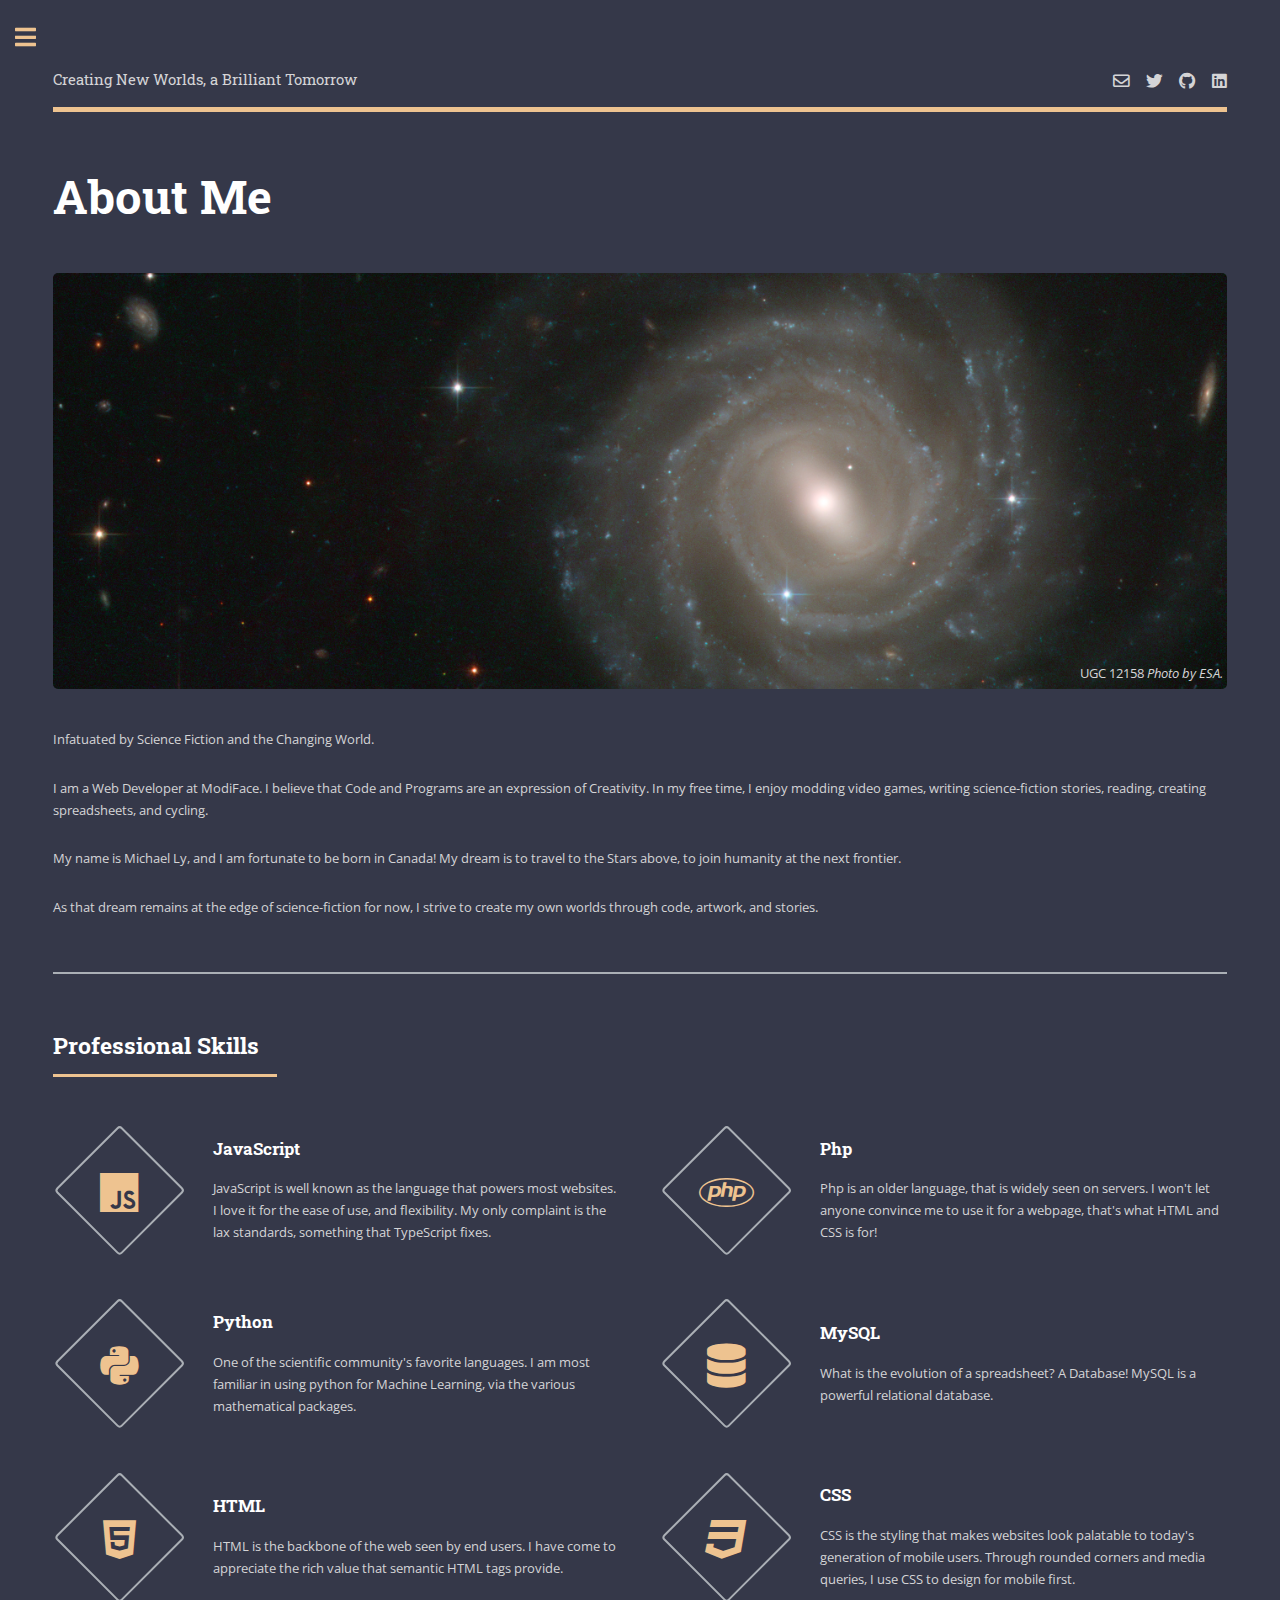
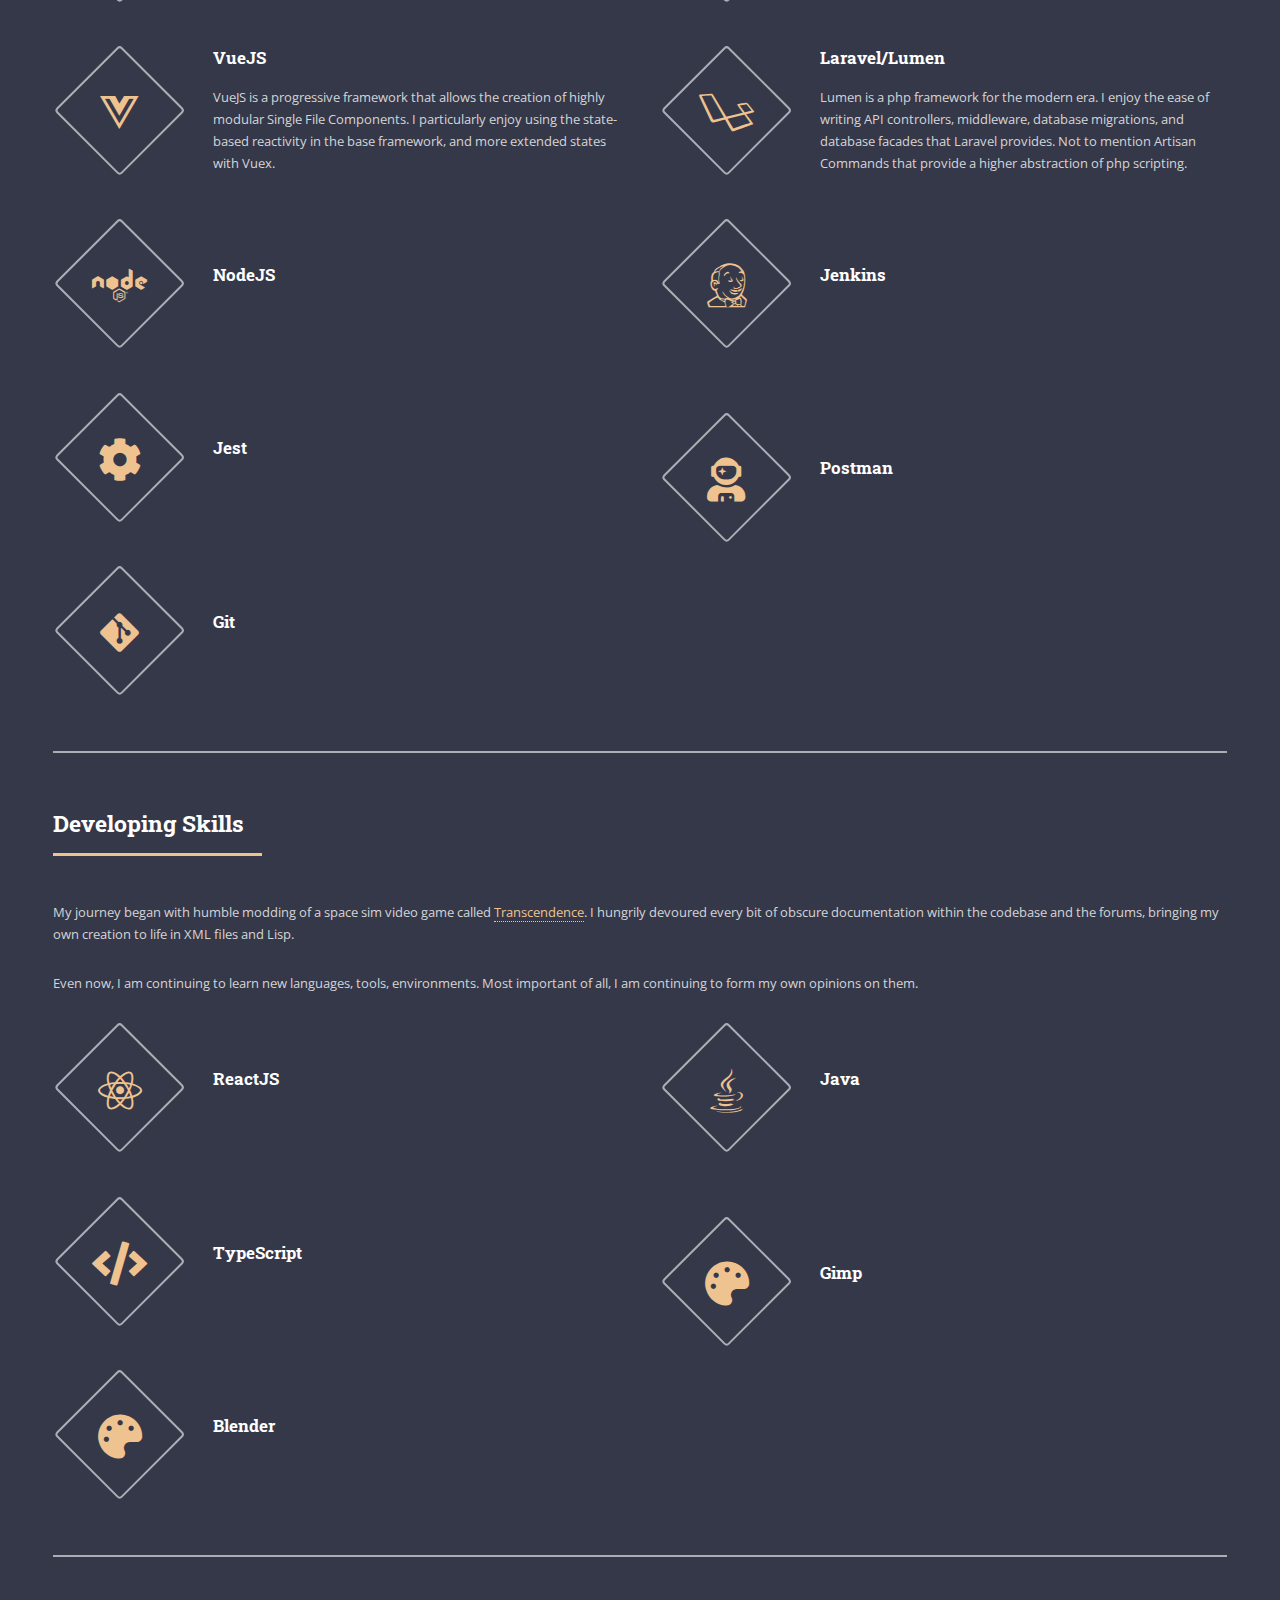
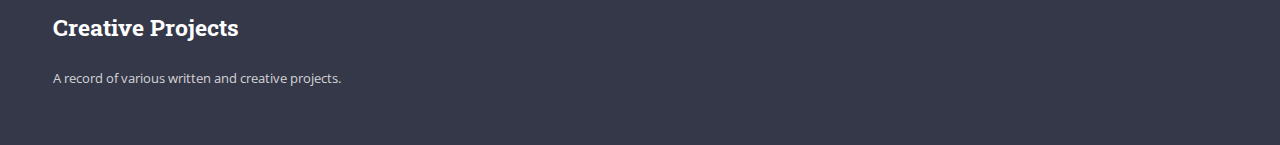
==== commit b2d648e9: "Add to Developing Skills section" ====
--- a/about-me.html
+++ b/about-me.html
@@ -75,28 +75,28 @@
 										<article>
 											<span class="icon brands fa-python"></span>
 											<div class="content">
-												<h3><a href="https://www.python.org/" rel="nofollow noopener" target="_blank">Python</a></h3>
+												<h3><a href="https://www.python.org" rel="nofollow noopener" target="_blank">Python</a></h3>
 												<p>One of the scientific community's favorite languages. I am most familiar in using python for Machine Learning, via the various mathematical packages.</p>
 											</div>
 										</article>
 										<article>
 											<span class="icon solid fa-database"></span>
 											<div class="content">
-												<h3><a href="https://www.mysql.com/" rel="nofollow noopener" target="_blank">MySQL</a></h3>
+												<h3><a href="https://www.mysql.com" rel="nofollow noopener" target="_blank">MySQL</a></h3>
 												<p>What is the evolution of a spreadsheet? A Database! MySQL is a powerful relational database.</p>
 											</div>
 										</article>
 										<article>
 											<span class="icon brands fa-html5"></span>
 											<div class="content">
-												<h3><a href="https://www.w3.org/html/" rel="nofollow noopener" target="_blank">HTML</a></h3>
+												<h3><a href="https://www.w3.org/html" rel="nofollow noopener" target="_blank">HTML</a></h3>
 												<p>HTML is the backbone of the web seen by end users. I have come to appreciate the rich value that semantic HTML tags provide.</p>
 											</div>
 										</article>
 										<article>
 											<span class="icon brands fa-css3"></span>
 											<div class="content">
-												<h3><a href="https://www.w3schools.com/css/" rel="nofollow noopener" target="_blank">CSS</a></h3>
+												<h3><a href="https://www.w3.org/TR/CSS/#css" rel="nofollow noopener" target="_blank">CSS</a></h3>
 												<p>CSS is the styling that makes websites look palatable to today's generation of mobile users. Through rounded corners and media queries, I use CSS to design for mobile first.</p>
 											</div>
 										</article>
@@ -104,14 +104,14 @@
 										<article>
 											<span class="icon brands fa-vuejs"></span>
 											<div class="content">
-												<h3><a href="https://vuejs.org/" rel="nofollow noopener" target="_blank">VueJS</a></h3>
+												<h3><a href="https://vuejs.org" rel="nofollow noopener" target="_blank">VueJS</a></h3>
 												<p>VueJS is a progressive framework that allows the creation of highly modular Single File Components. I particularly enjoy using the state-based reactivity in the base framework, and more extended states with Vuex.</p>
 											</div>
 										</article>
 										<article>
 											<span class="icon brands fa-laravel"></span>
 											<div class="content">
-												<h3><a href="https://laravel.com/" rel="nofollow noopener" target="_blank">Laravel/Lumen</a></h3>
+												<h3><a href="https://laravel.com" rel="nofollow noopener" target="_blank">Laravel/Lumen</a></h3>
 												<p>Lumen is a php framework for the modern era. I enjoy the ease of writing API controllers, middleware, database migrations, and database facades that Laravel provides. Not to mention Artisan Commands that provide a higher abstraction of php scripting.</p>
 											</div>
 										</article>
@@ -146,7 +146,7 @@
 										<article>
 											<span class="icon brands fa-git-alt"></span>
 											<div class="content">
-												<h3><a href="https://git-scm.com/" rel="nofollow noopener" target="_blank">Git</a></h3>
+												<h3><a href="https://git-scm.com" rel="nofollow noopener" target="_blank">Git</a></h3>
 												<p></p>
 											</div>
 										</article>
@@ -157,7 +157,48 @@
 									<header class="major">
 										<h2>Developing Skills</h2>
 									</header>
-									<p>My journey began with humble modding of a game called Transcendence. I hungrily devoured every bit of obscure documenation within the codebase and the forums, bringing my own creation to life in XML files and Lisp. Of course, I am continuing to learn new languages, and form opinions on them.</p>
+									<p>My journey began with humble modding of a space sim video game called <a href="https://transcendence.kronosaur.com/">Transcendence</a>. I hungrily devoured every bit of obscure documentation within the codebase and the forums, bringing my own creation to life in XML files and Lisp.</p>
+									<p>Even now, I am continuing to learn new languages, tools, environments. Most important of all, I am continuing to form my own opinions on them.</p>
+									<div class="features">
+										<article>
+											<span class="icon brands fa-react"></span>
+											<div class="content">
+												<h3><a href="https://reactjs.org" rel="nofollow noopener" target="_blank">ReactJS</a></h3>
+												<p></p>
+											</div>
+										</article>
+										<article>
+											<span class="icon brands fa-java"></span>
+											<div class="content">
+												<h3><a href="https://www.java.com" rel="nofollow noopener" target="_blank">Java</a></h3>
+												<p></p>
+											</div>
+										</article>
+										<article>
+											<span class="icon solid fa-code"></span>
+											<div class="content">
+												<h3><a href="https://www.typescriptlang.org" rel="nofollow noopener" target="_blank">TypeScript</a></h3>
+												<p></p>
+											</div>
+										</article>
+										<article>
+											<span class="icon solid fa-palette">
+												<!-- Not sure of the license -->
+												<!-- <img src="https://www.gimp.org/images/wilbericon.svg" id="footerWilber" alt="Tiny Wilber"> -->
+											</span>
+											<div class="content">
+												<h3><a href="https://www.gimp.org" rel="nofollow noopener" target="_blank">Gimp</a></h3>
+												<p></p>
+											</div>
+										</article>
+										<article>
+											<span class="icon solid fa-palette"></span>
+											<div class="content">
+												<h3><a href="https://www.blender.org" rel="nofollow noopener" target="_blank">Blender</a></h3>
+												<p></p>
+											</div>
+										</article>
+									</div>
 								</section>
 
 								<section>
--- a/assets/css/main.css
+++ b/assets/css/main.css
@@ -1646,7 +1646,15 @@
       line-height: 10em;
       margin: 0 2em 0 0;
       text-align: center;
-      width: 10em; }
+      width: 10em;
+      display: flex;
+      justify-content: center;
+      align-items: center; }
+      .features article .icon img {
+        /* Recolor any svg: https://codepen.io/sosuke/pen/Pjoqqp */
+        filter: invert(72%) sepia(79%) saturate(175%) hue-rotate(349deg) brightness(95%) contrast(96%);
+        height: 2.75rem;
+      }
       .features article .icon:before {
         color: #EEC390;
         font-size: 2.75rem;
@@ -1698,6 +1706,8 @@
           height: 8em;
           line-height: 8em;
           width: 8em; }
+          .features article .icon img {
+            height: 2.25rem; }
           .features article .icon:before {
             font-size: 2.25rem; }
           .features article .icon:after {
@@ -1721,6 +1731,8 @@
         line-height: 6em;
         margin: 0 0 1.5em 0;
         width: 6em; }
+        .features article .icon img {
+          height: 1.5rem; }
         .features article .icon:before {
           font-size: 1.5rem; }
         .features article .icon:after {
@@ -1728,6 +1740,8 @@
           margin: -2em 0 0 -2em;
           width: 4em; } }
   @media screen and (max-width: 480px) {
+    .features article .icon img {
+      height: 1.25rem; }
     .features article .icon:before {
       font-size: 1.25rem; } }
 
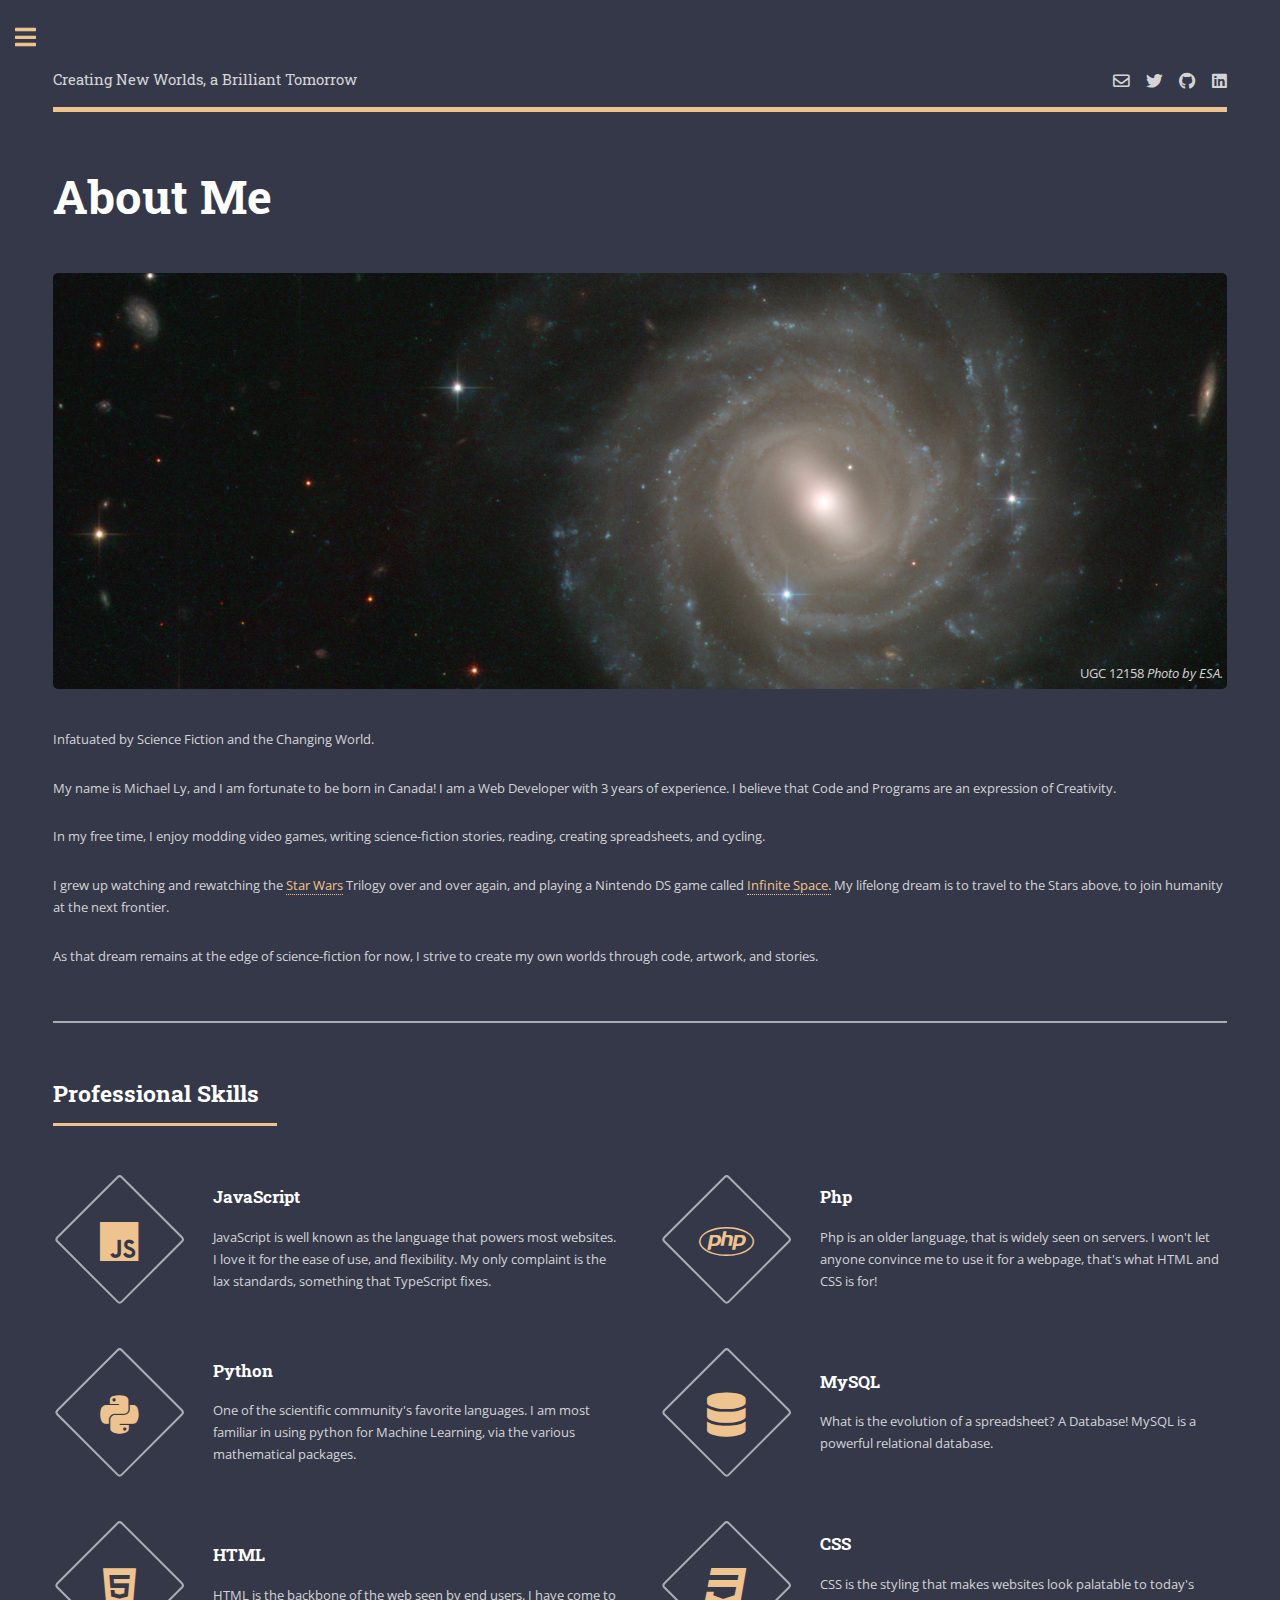
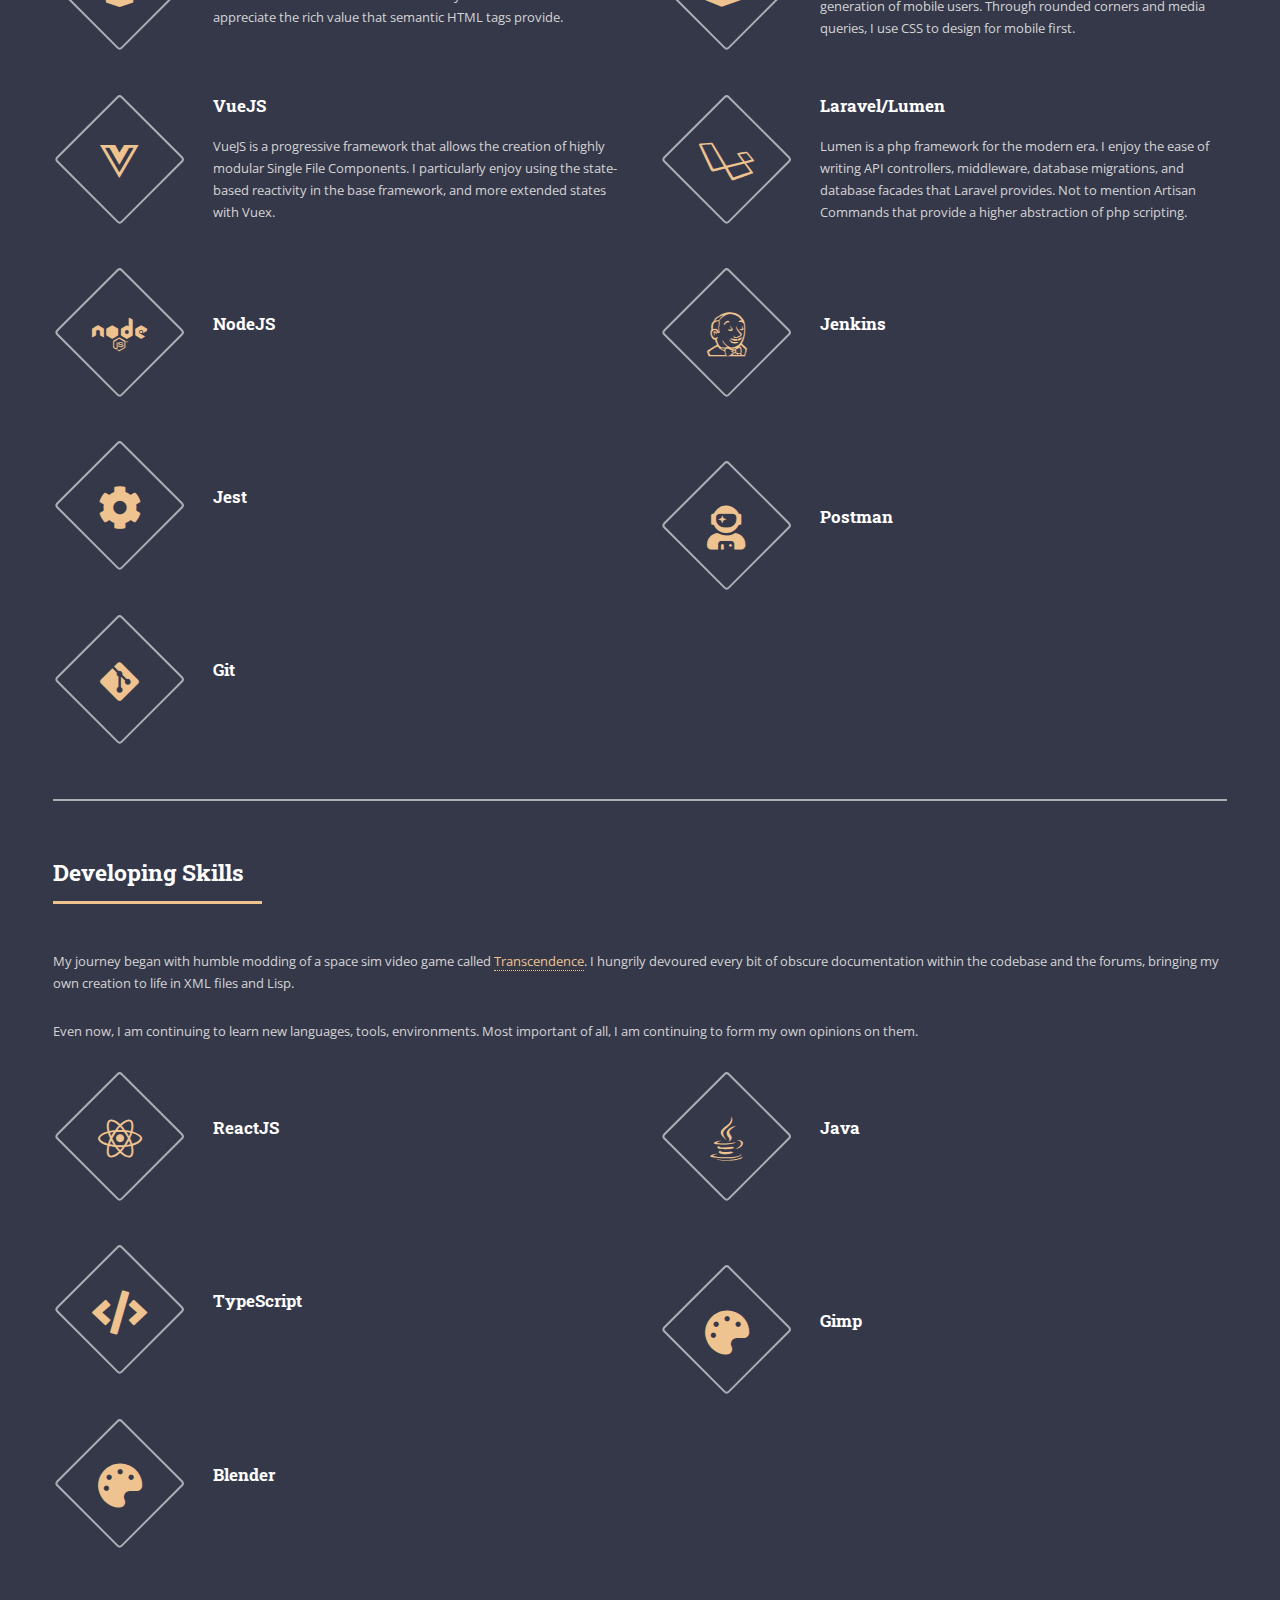
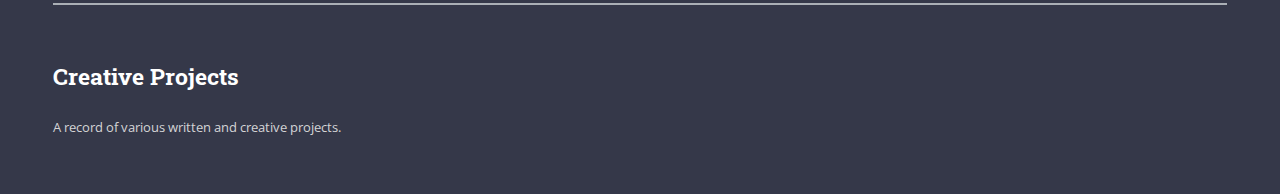
==== commit c37753ed: "Add poptrox to portfolio images" ====
--- a/about-me.html
+++ b/about-me.html
@@ -11,6 +11,7 @@
 		<meta name="viewport" content="width=device-width, initial-scale=1, user-scalable=no" />
 		<link rel="icon" type="image/x-icon" href="./images/favicon.ico">
 		<link rel="stylesheet" href="assets/css/main.css" />
+		<link rel="stylesheet" href="assets/css/poptrox.css" />
 	</head>
 	<body class="is-preload">
 
@@ -47,8 +48,9 @@
 									</span>
 
 									<p>Infatuated by Science Fiction and the Changing World.</p>
-									<p>I am a Web Developer at ModiFace. I believe that Code and Programs are an expression of Creativity. In my free time, I enjoy modding video games, writing science-fiction stories, reading, creating spreadsheets, and cycling.</p>
-									<p>My name is Michael Ly, and I am fortunate to be born in Canada! My dream is to travel to the Stars above, to join humanity at the next frontier.</p>
+									<p>My name is Michael Ly, and I am fortunate to be born in Canada! I am a Web Developer with 3 years of experience. I believe that Code and Programs are an expression of Creativity.</p>
+									<p>In my free time, I enjoy modding video games, writing science-fiction stories, reading, creating spreadsheets, and cycling.</p>
+									<p>I grew up watching and rewatching the <a href="https://en.wikipedia.org/wiki/Star_Wars_(film)">Star Wars</a> Trilogy over and over again, and playing a Nintendo DS game called <a href="https://en.wikipedia.org/wiki/Infinite_Space">Infinite Space.</a> My lifelong dream is to travel to the Stars above, to join humanity at the next frontier.</p>
 									<p>As that dream remains at the edge of science-fiction for now, I strive to create my own worlds through code, artwork, and stories.</p>
 								
 								</section>
@@ -264,6 +266,7 @@
 
 		<!-- Scripts -->
 			<script src="assets/js/jquery.min.js"></script>
+			<script src="assets/js/jquery.poptrox.min.js"></script>
 			<script src="assets/js/browser.min.js"></script>
 			<script src="assets/js/breakpoints.min.js"></script>
 			<script src="assets/js/util.js"></script>
--- a/assets/css/main.css
+++ b/assets/css/main.css
@@ -2170,9 +2170,12 @@
     -ms-flex-shrink: 0;
     flex-shrink: 0;
     display: block;
-    margin: 0 0 2em 4em;
+    /* margin: 0 0 2em 4em; */
     /* width: 50%; */
     width: 30%; }
+    #banner .image a {
+      width: 100%;
+    }
     #banner .image img {
       height: 100%;
       -moz-object-fit: cover;
--- a/assets/css/poptrox.css
+++ b/assets/css/poptrox.css
@@ -0,0 +1,199 @@
+
+/* Poptrox Blur */
+body.modal-active #wrapper {
+	-moz-filter: blur(8px);
+	-webkit-filter: blur(8px);
+	-ms-filter: blur(8px);
+	filter: blur(8px);
+}
+
+	body.modal-active #wrapper:after {
+		pointer-events: auto;
+		opacity: 1;
+		visibility: visible;
+		z-index: 10003;
+	}
+
+/* Poptrox Popup */
+
+.poptrox-overlay {
+	-webkit-tap-highlight-color: rgba(255, 255, 255, 0);
+}
+
+.poptrox-popup {
+	background: rgba(31, 34, 36, 0.925);
+	box-shadow: 0 1em 3em 0.5em rgba(0, 0, 0, 0.25);
+	cursor: default;
+}
+
+	.poptrox-popup:before {
+		-moz-transition: opacity 0.2s ease-in-out;
+		-webkit-transition: opacity 0.2s ease-in-out;
+		-ms-transition: opacity 0.2s ease-in-out;
+		transition: opacity 0.2s ease-in-out;
+		background-image: -moz-linear-gradient(to left, rgba(31,34,36,0.35), rgba(31,34,36,0) 10em, rgba(31,34,36,0)), -moz-linear-gradient(to right, rgba(31,34,36,0.35), rgba(31,34,36,0) 10em, rgba(31,34,36,0));
+		background-image: -webkit-linear-gradient(to left, rgba(31,34,36,0.35), rgba(31,34,36,0) 10em, rgba(31,34,36,0)), -webkit-linear-gradient(to right, rgba(31,34,36,0.35), rgba(31,34,36,0) 10em, rgba(31,34,36,0));
+		background-image: -ms-linear-gradient(to left, rgba(31,34,36,0.35), rgba(31,34,36,0) 10em, rgba(31,34,36,0)), -ms-linear-gradient(to right, rgba(31,34,36,0.35), rgba(31,34,36,0) 10em, rgba(31,34,36,0));
+		background-image: linear-gradient(to left, rgba(31,34,36,0.35), rgba(31,34,36,0) 10em, rgba(31,34,36,0)), linear-gradient(to right, rgba(31,34,36,0.35), rgba(31,34,36,0) 10em, rgba(31,34,36,0));
+		content: '';
+		display: block;
+		height: 100%;
+		left: 0;
+		position: absolute;
+		top: 0;
+		width: 100%;
+		z-index: 1;
+		opacity: 1;
+	}
+
+	.poptrox-popup .closer {
+		-moz-transition: opacity 0.2s ease-in-out;
+		-webkit-transition: opacity 0.2s ease-in-out;
+		-ms-transition: opacity 0.2s ease-in-out;
+		transition: opacity 0.2s ease-in-out;
+		background-image: url("images/close.svg");
+		background-position: center;
+		background-repeat: no-repeat;
+		background-size: 3em;
+		height: 5em;
+		opacity: 0;
+		position: absolute;
+		right: 0;
+		top: 0;
+		width: 5em;
+		z-index: 2;
+	}
+
+	.poptrox-popup .nav-previous,
+	.poptrox-popup .nav-next {
+		-moz-transition: opacity 0.2s ease-in-out;
+		-webkit-transition: opacity 0.2s ease-in-out;
+		-ms-transition: opacity 0.2s ease-in-out;
+		transition: opacity 0.2s ease-in-out;
+		background-image: url("images/arrow.svg");
+		background-position: center;
+		background-repeat: no-repeat;
+		background-size: 5em;
+		cursor: pointer;
+		height: 8em;
+		margin-top: -4em;
+		opacity: 0;
+		position: absolute;
+		top: 50%;
+		width: 6em;
+		z-index: 2;
+	}
+
+	.poptrox-popup .nav-previous {
+		-moz-transform: scaleX(-1);
+		-webkit-transform: scaleX(-1);
+		-ms-transform: scaleX(-1);
+		transform: scaleX(-1);
+		left: 0;
+	}
+
+	.poptrox-popup .nav-next {
+		right: 0;
+	}
+
+	.poptrox-popup .caption {
+		padding: 2em 2em 0.1em 2em ;
+		background-image: -moz-linear-gradient(to top, rgba(16,16,16,0.45) 25%, rgba(16,16,16,0) 100%);
+		background-image: -webkit-linear-gradient(to top, rgba(16,16,16,0.45) 25%, rgba(16,16,16,0) 100%);
+		background-image: -ms-linear-gradient(to top, rgba(16,16,16,0.45) 25%, rgba(16,16,16,0) 100%);
+		background-image: linear-gradient(to top, rgba(16,16,16,0.45) 25%, rgba(16,16,16,0) 100%);
+		bottom: 0;
+		cursor: default;
+		left: 0;
+		position: absolute;
+		text-align: left;
+		width: 100%;
+		z-index: 2;
+
+		display: flex;
+		flex-direction: row-reverse;
+		justify-content: space-between;
+	}
+
+		.poptrox-popup .caption h2, .poptrox-popup .caption h3, .poptrox-popup .caption h4, .poptrox-popup .caption h5, .poptrox-popup .caption h6 {
+			margin: 0 0 0.5em 0;
+		}
+
+		.poptrox-popup .caption p {
+			color: #ffffff;
+		}
+
+	.poptrox-popup .loader {
+		-moz-animation: spinner 1s infinite linear !important;
+		-webkit-animation: spinner 1s infinite linear !important;
+		-ms-animation: spinner 1s infinite linear !important;
+		animation: spinner 1s infinite linear !important;
+		background-image: url("images/spinner.svg");
+		background-position: center;
+		background-repeat: no-repeat;
+		background-size: contain;
+		display: block;
+		font-size: 2em;
+		height: 2em;
+		left: 50%;
+		line-height: 2em;
+		margin: -1em 0 0 -1em;
+		opacity: 0.25;
+		position: absolute;
+		text-align: center;
+		top: 50%;
+		width: 2em;
+	}
+
+	.poptrox-popup:hover .closer,
+	.poptrox-popup:hover .nav-previous,
+	.poptrox-popup:hover .nav-next {
+		opacity: 0.5;
+	}
+
+		.poptrox-popup:hover .closer:hover,
+		.poptrox-popup:hover .nav-previous:hover,
+		.poptrox-popup:hover .nav-next:hover {
+			opacity: 1.0;
+		}
+
+	.poptrox-popup.loading:before {
+		opacity: 0;
+	}
+
+	body.touch .poptrox-popup .closer,
+	body.touch .poptrox-popup .nav-previous,
+	body.touch .poptrox-popup .nav-next {
+		opacity: 1.0 !important;
+	}
+
+	@media screen and (max-width: 980px) {
+
+		.poptrox-popup .closer {
+			background-size: 3em;
+		}
+
+		.poptrox-popup .nav-previous,
+		.poptrox-popup .nav-next {
+			background-size: 4em;
+		}
+
+	}
+
+	@media screen and (max-width: 736px) {
+
+		.poptrox-popup:before {
+			display: none;
+		}
+
+		.poptrox-popup .caption {
+			display: none !important;
+		}
+
+		.poptrox-popup .closer,
+		.poptrox-popup .nav-previous,
+		.poptrox-popup .nav-next {
+			display: none !important;
+		}
+
+	}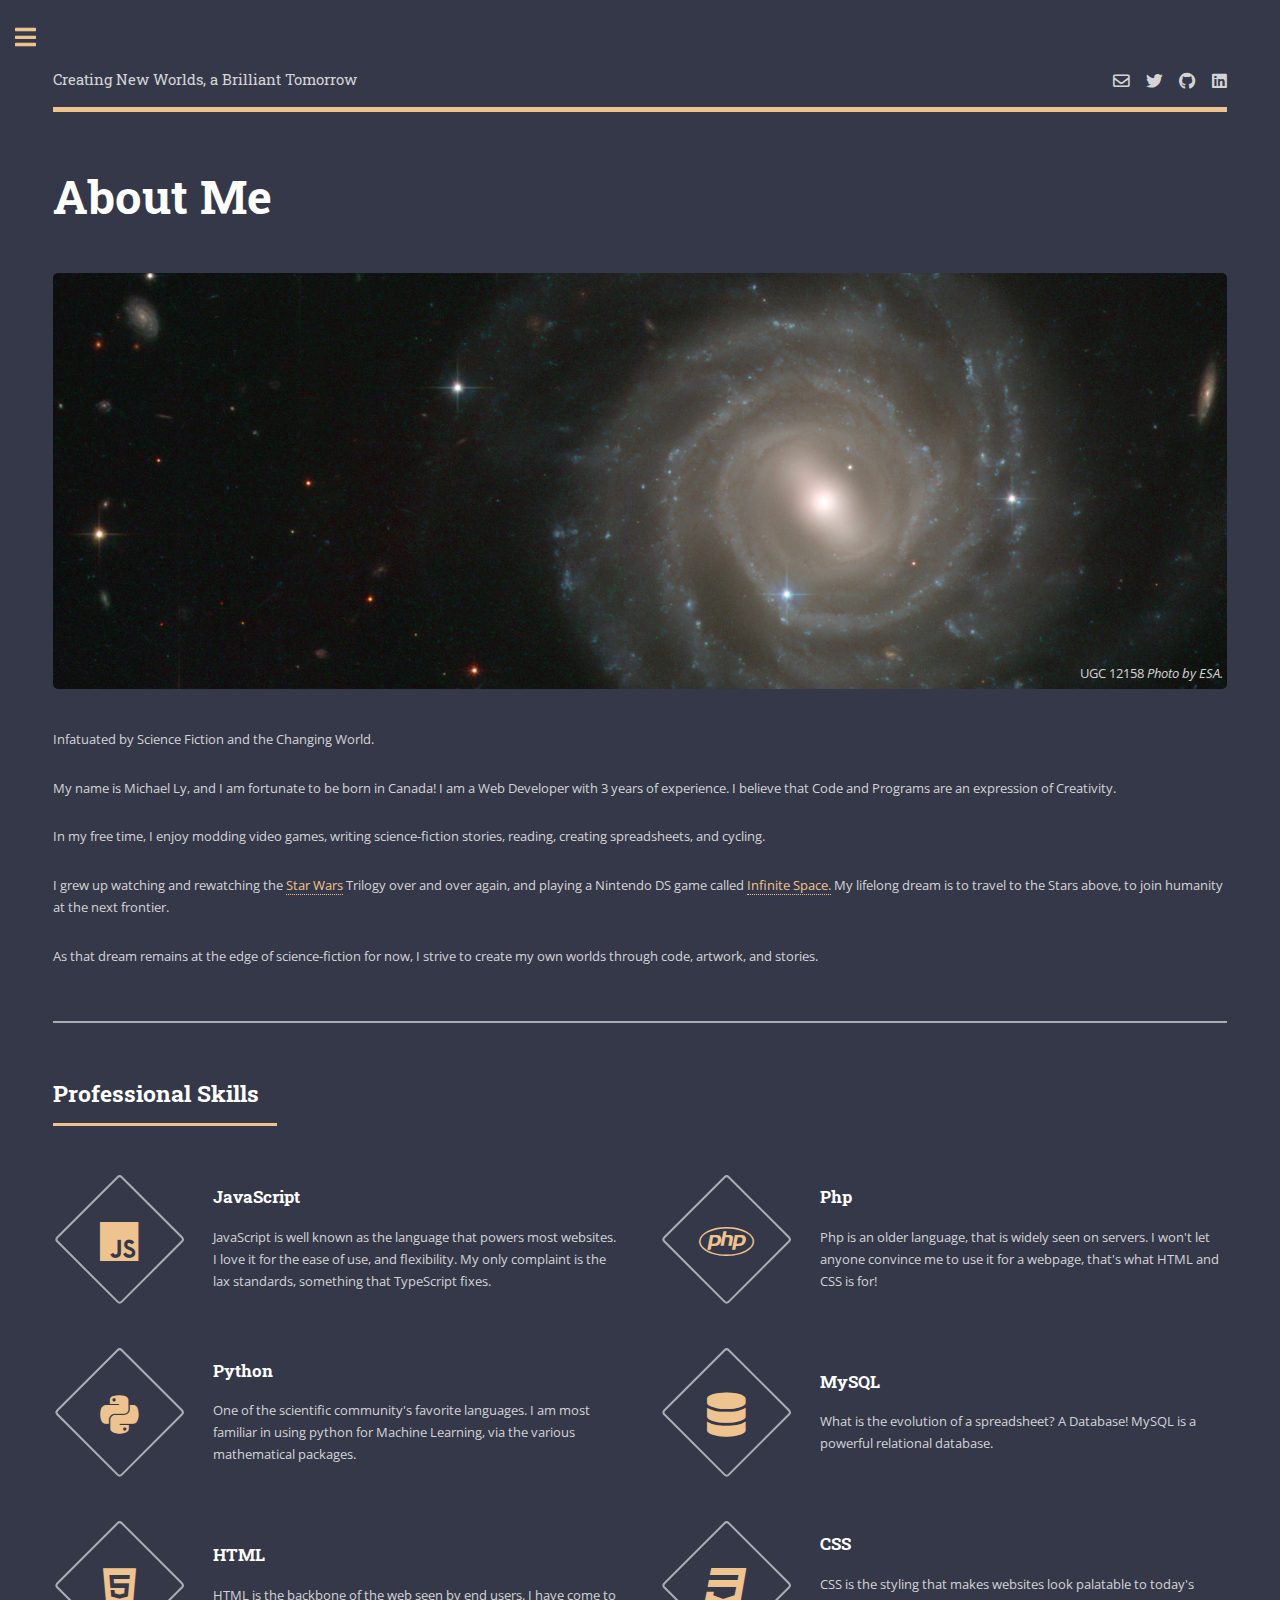
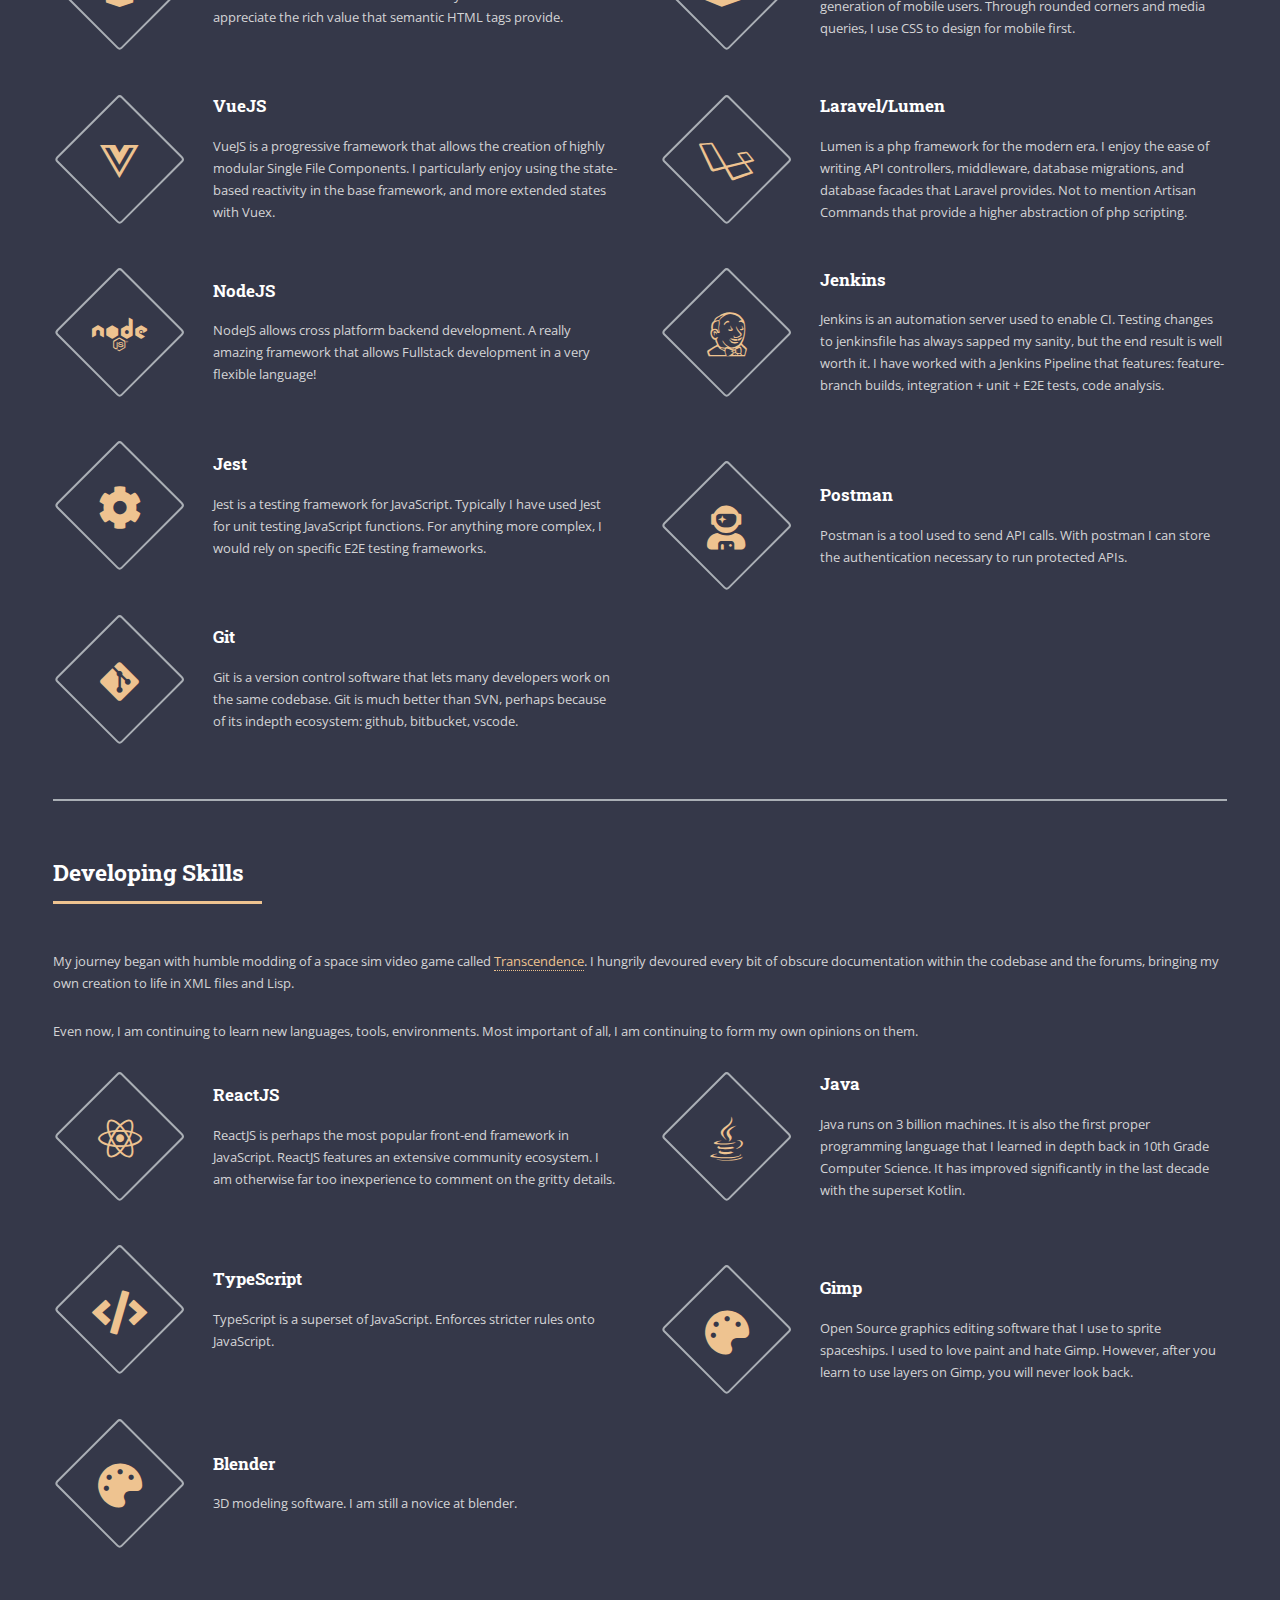
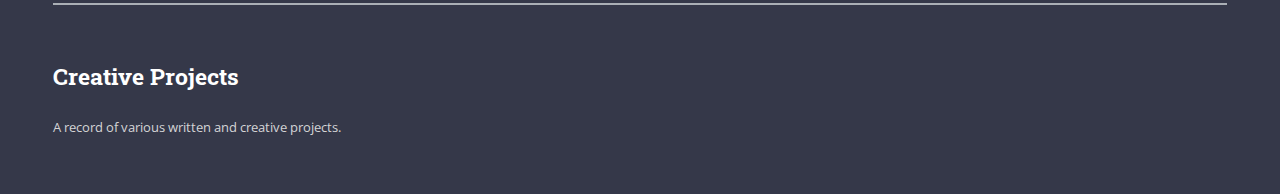
==== commit 58e2c594: "Update skills with some more descriptions and comments." ====
--- a/about-me.html
+++ b/about-me.html
@@ -121,35 +121,35 @@
 											<span class="icon brands fa-node"></span>
 											<div class="content">
 												<h3><a href="https://nodejs.org" rel="nofollow noopener" target="_blank">NodeJS</a></h3>
-												<p></p>
+												<p>NodeJS allows cross platform backend development. A really amazing framework that allows Fullstack development in a very flexible language!</p>
 											</div>
 										</article>
 										<article>
 											<span class="icon brands fa-jenkins"></span>
 											<div class="content">
 												<h3><a href="https://www.jenkins.io" rel="nofollow noopener" target="_blank">Jenkins</a></h3>
-												<p></p>
+												<p>Jenkins is an automation server used to enable CI. Testing changes to jenkinsfile has always sapped my sanity, but the end result is well worth it. I have worked with a Jenkins Pipeline that features: feature-branch builds, integration + unit + E2E tests, code analysis.</p>
 											</div>
 										</article>
 										<article>
 											<span class="icon solid fa-cog"></span>
 											<div class="content">
 												<h3><a href="https://jestjs.io" rel="nofollow noopener" target="_blank">Jest</a></h3>
-												<p></p>
+												<p>Jest is a testing framework for JavaScript. Typically I have used Jest for unit testing JavaScript functions. For anything more complex, I would rely on specific E2E testing frameworks.</p>
 											</div>
 										</article>
 										<article>
 											<span class="icon solid fa-user-astronaut"></span>
 											<div class="content">
 												<h3><a href="https://postman.com" rel="nofollow noopener" target="_blank">Postman</a></h3>
-												<p></p>
+												<p>Postman is a tool used to send API calls. With postman I can store the authentication necessary to run protected APIs.</p>
 											</div>
 										</article>
 										<article>
 											<span class="icon brands fa-git-alt"></span>
 											<div class="content">
 												<h3><a href="https://git-scm.com" rel="nofollow noopener" target="_blank">Git</a></h3>
-												<p></p>
+												<p>Git is a version control software that lets many developers work on the same codebase. Git is much better than SVN, perhaps because of its indepth ecosystem: github, bitbucket, vscode.</p>
 											</div>
 										</article>
 									</div>
@@ -166,21 +166,21 @@
 											<span class="icon brands fa-react"></span>
 											<div class="content">
 												<h3><a href="https://reactjs.org" rel="nofollow noopener" target="_blank">ReactJS</a></h3>
-												<p></p>
+												<p>ReactJS is perhaps the most popular front-end framework in JavaScript. ReactJS features an extensive community ecosystem. I am otherwise far too inexperience to comment on the gritty details.</p>
 											</div>
 										</article>
 										<article>
 											<span class="icon brands fa-java"></span>
 											<div class="content">
 												<h3><a href="https://www.java.com" rel="nofollow noopener" target="_blank">Java</a></h3>
-												<p></p>
+												<p>Java runs on 3 billion machines. It is also the first proper programming language that I learned in depth back in 10th Grade Computer Science. It has improved significantly in the last decade with the superset Kotlin.</p>
 											</div>
 										</article>
 										<article>
 											<span class="icon solid fa-code"></span>
 											<div class="content">
 												<h3><a href="https://www.typescriptlang.org" rel="nofollow noopener" target="_blank">TypeScript</a></h3>
-												<p></p>
+												<p>TypeScript is a superset of JavaScript. Enforces stricter rules onto JavaScript.</p>
 											</div>
 										</article>
 										<article>
@@ -190,14 +190,14 @@
 											</span>
 											<div class="content">
 												<h3><a href="https://www.gimp.org" rel="nofollow noopener" target="_blank">Gimp</a></h3>
-												<p></p>
+												<p>Open Source graphics editing software that I use to sprite spaceships. I used to love paint and hate Gimp. However, after you learn to use layers on Gimp, you will never look back.</p>
 											</div>
 										</article>
 										<article>
 											<span class="icon solid fa-palette"></span>
 											<div class="content">
 												<h3><a href="https://www.blender.org" rel="nofollow noopener" target="_blank">Blender</a></h3>
-												<p></p>
+												<p>3D modeling software. I am still a novice at blender.</p>
 											</div>
 										</article>
 									</div>
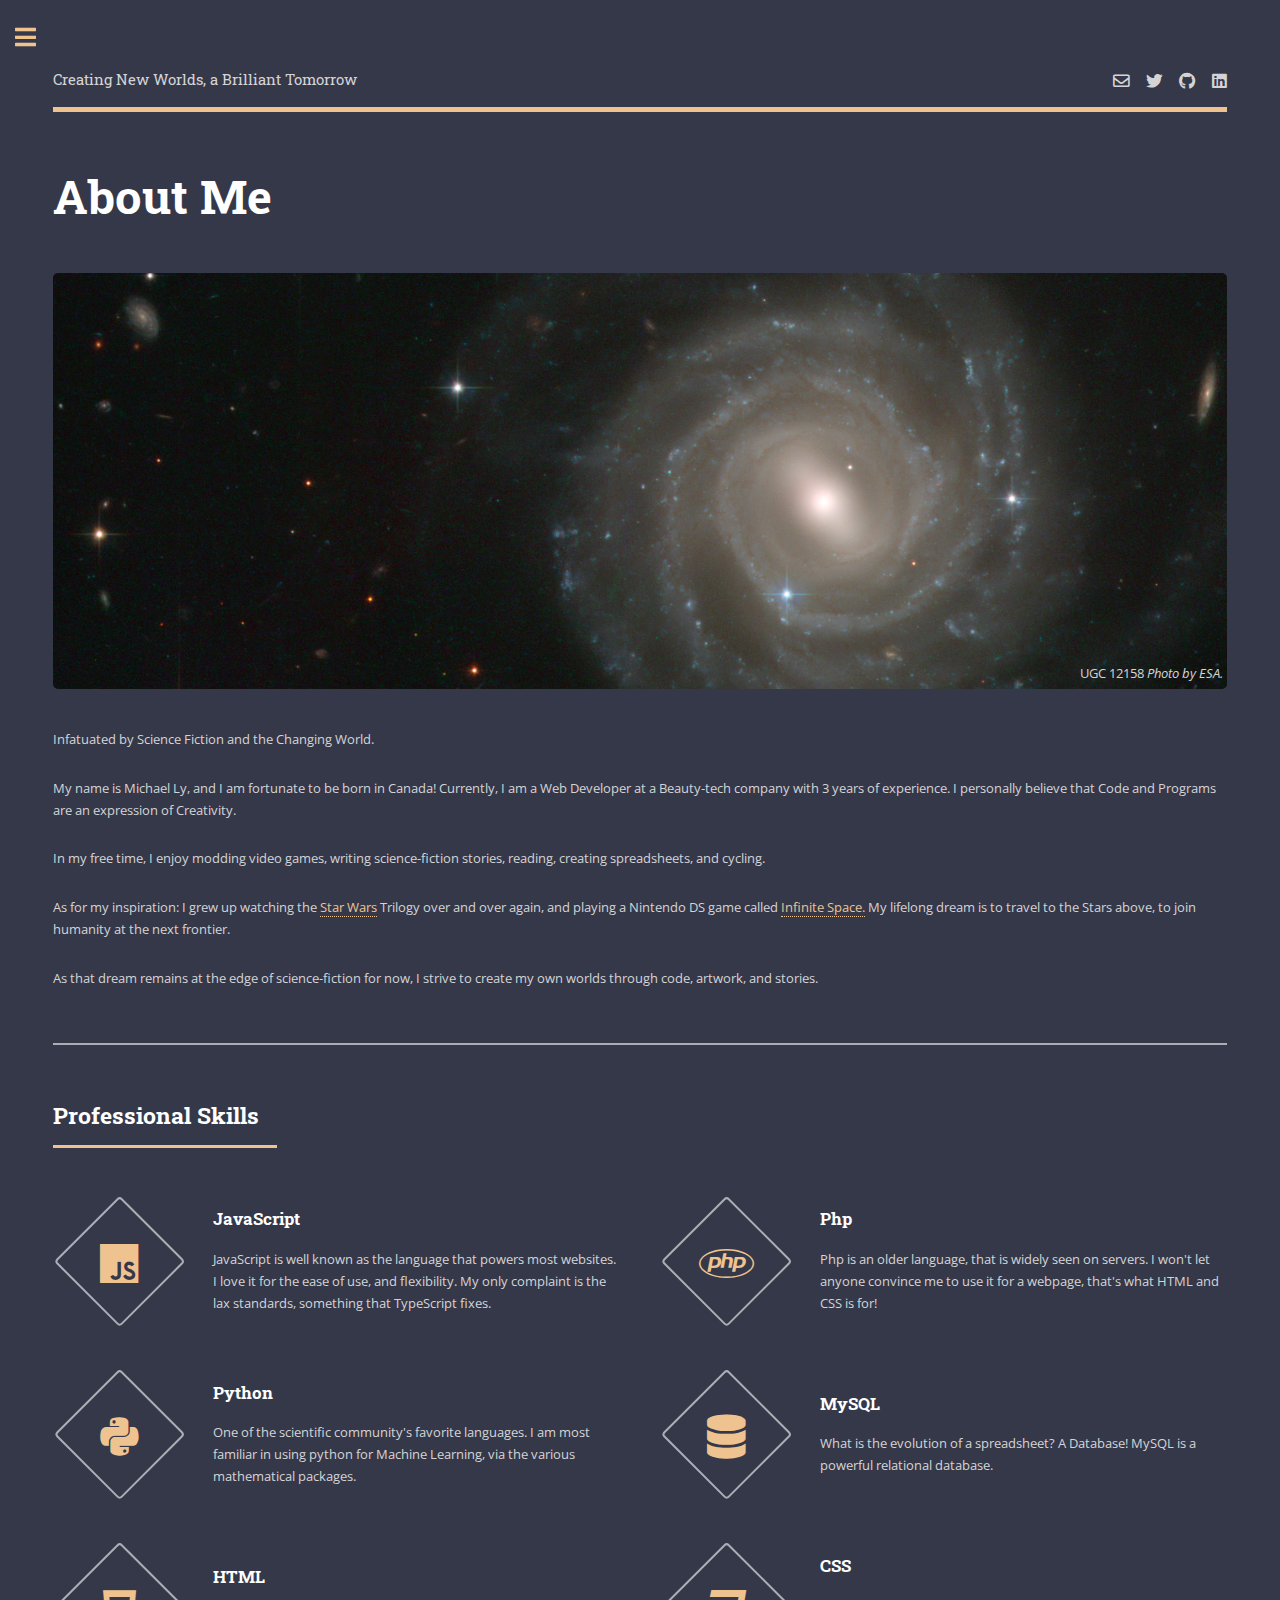
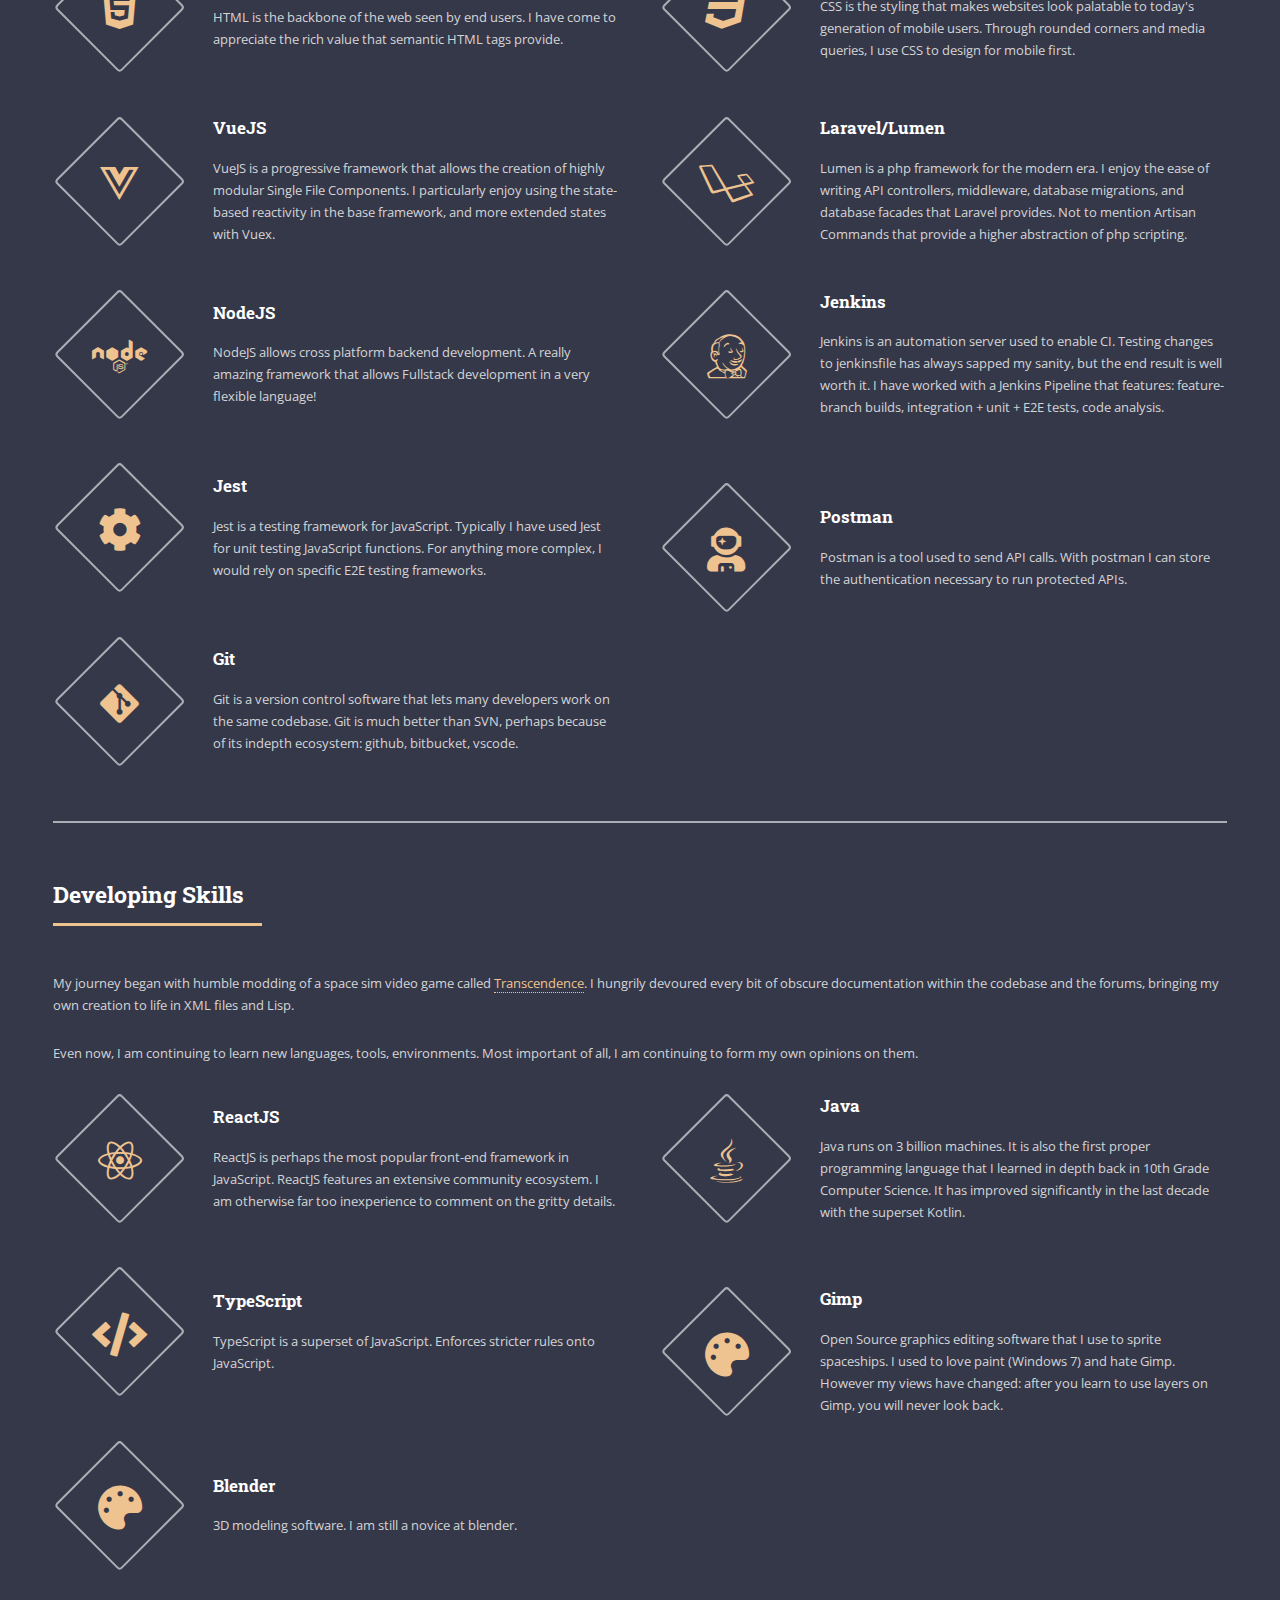
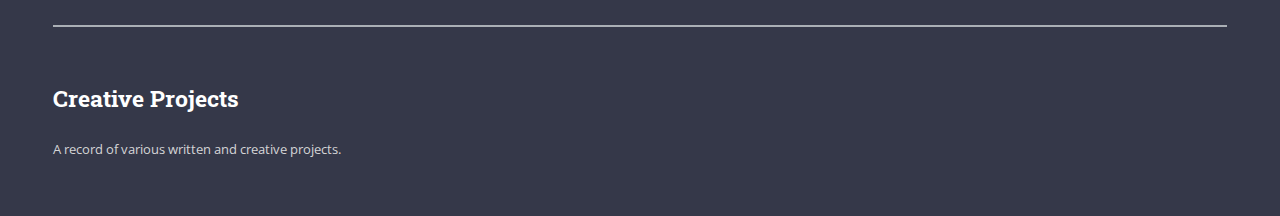
==== commit 0be145d0: "Add NASA Photo Wall to portfolio" ====
--- a/about-me.html
+++ b/about-me.html
@@ -48,9 +48,9 @@
 									</span>
 
 									<p>Infatuated by Science Fiction and the Changing World.</p>
-									<p>My name is Michael Ly, and I am fortunate to be born in Canada! I am a Web Developer with 3 years of experience. I believe that Code and Programs are an expression of Creativity.</p>
+									<p>My name is Michael Ly, and I am fortunate to be born in Canada! Currently, I am a Web Developer at a Beauty-tech company with 3 years of experience. I personally believe that Code and Programs are an expression of Creativity.</p>
 									<p>In my free time, I enjoy modding video games, writing science-fiction stories, reading, creating spreadsheets, and cycling.</p>
-									<p>I grew up watching and rewatching the <a href="https://en.wikipedia.org/wiki/Star_Wars_(film)">Star Wars</a> Trilogy over and over again, and playing a Nintendo DS game called <a href="https://en.wikipedia.org/wiki/Infinite_Space">Infinite Space.</a> My lifelong dream is to travel to the Stars above, to join humanity at the next frontier.</p>
+									<p>As for my inspiration: I grew up watching the <a href="https://en.wikipedia.org/wiki/Star_Wars_(film)">Star Wars</a> Trilogy over and over again, and playing a Nintendo DS game called <a href="https://en.wikipedia.org/wiki/Infinite_Space">Infinite Space.</a> My lifelong dream is to travel to the Stars above, to join humanity at the next frontier.</p>
 									<p>As that dream remains at the edge of science-fiction for now, I strive to create my own worlds through code, artwork, and stories.</p>
 								
 								</section>
@@ -190,7 +190,7 @@
 											</span>
 											<div class="content">
 												<h3><a href="https://www.gimp.org" rel="nofollow noopener" target="_blank">Gimp</a></h3>
-												<p>Open Source graphics editing software that I use to sprite spaceships. I used to love paint and hate Gimp. However, after you learn to use layers on Gimp, you will never look back.</p>
+												<p>Open Source graphics editing software that I use to sprite spaceships. I used to love paint (Windows 7) and hate Gimp. However my views have changed: after you learn to use layers on Gimp, you will never look back.</p>
 											</div>
 										</article>
 										<article>
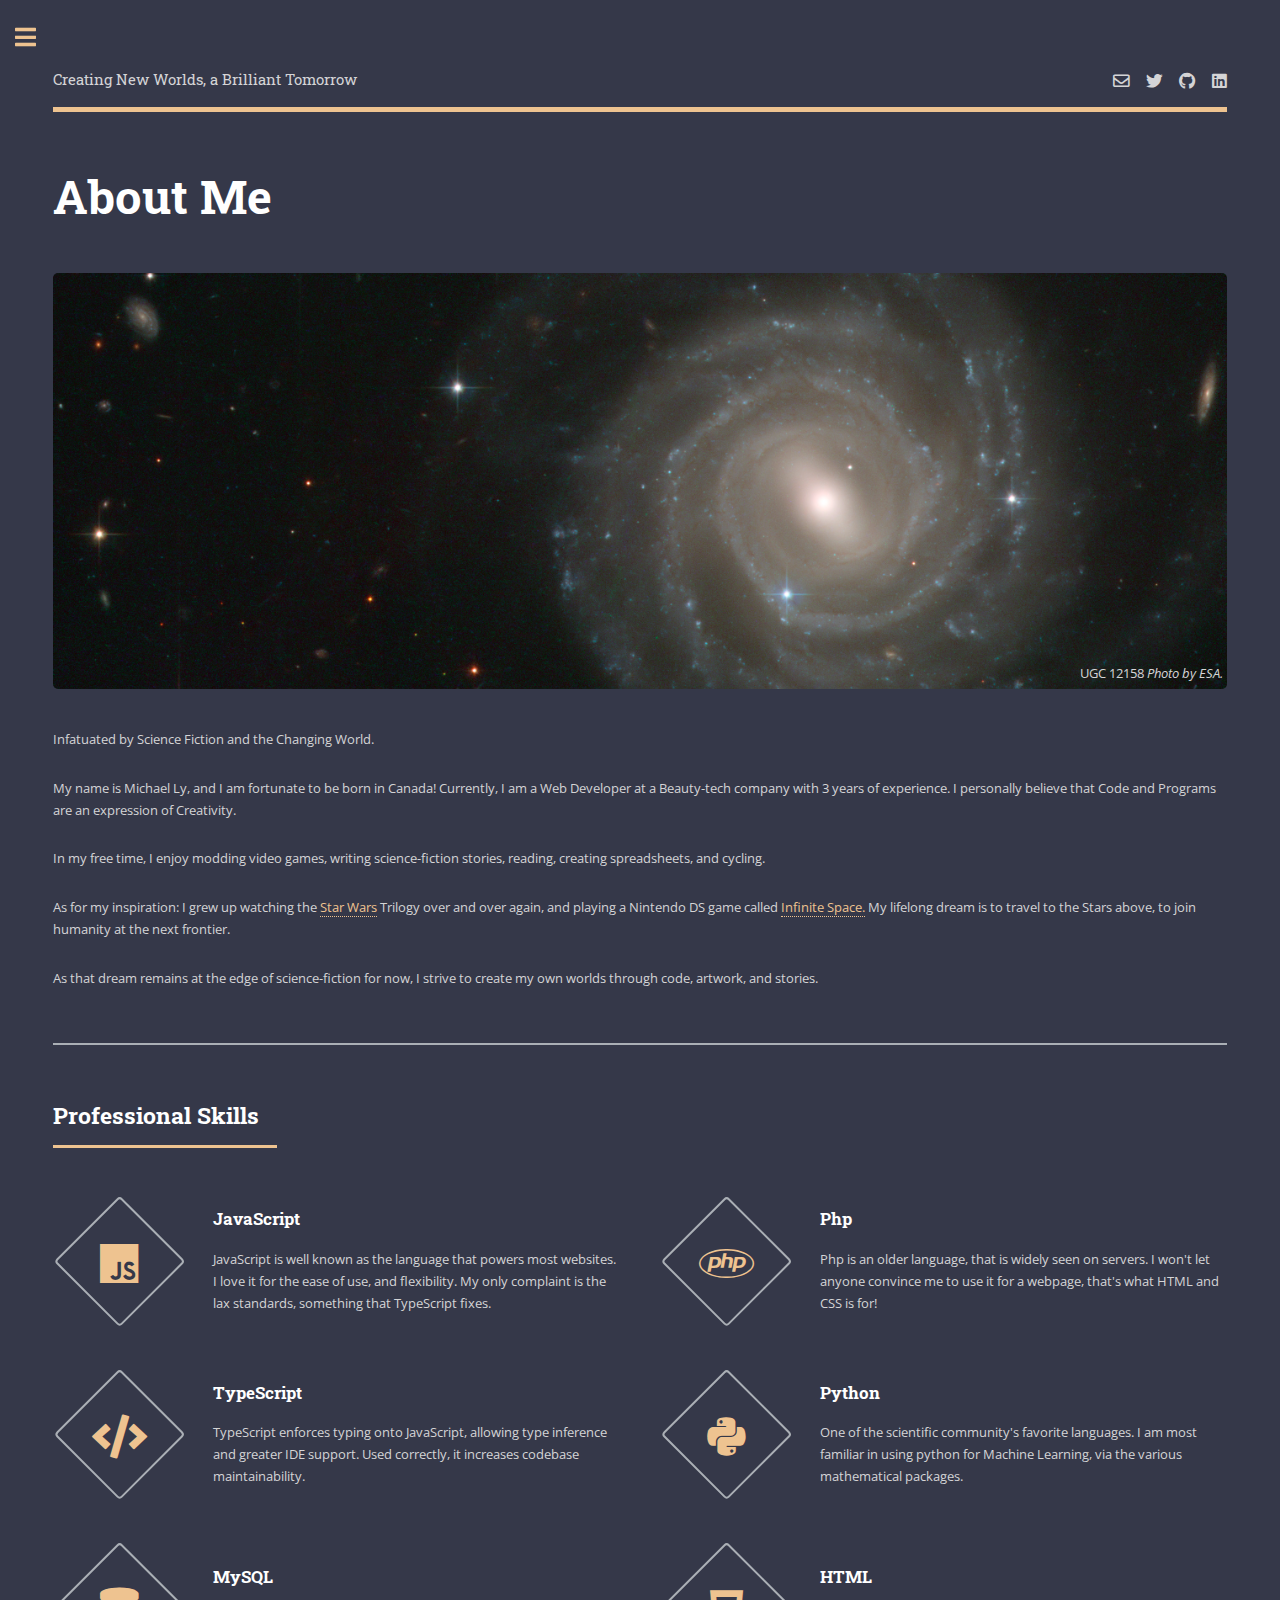
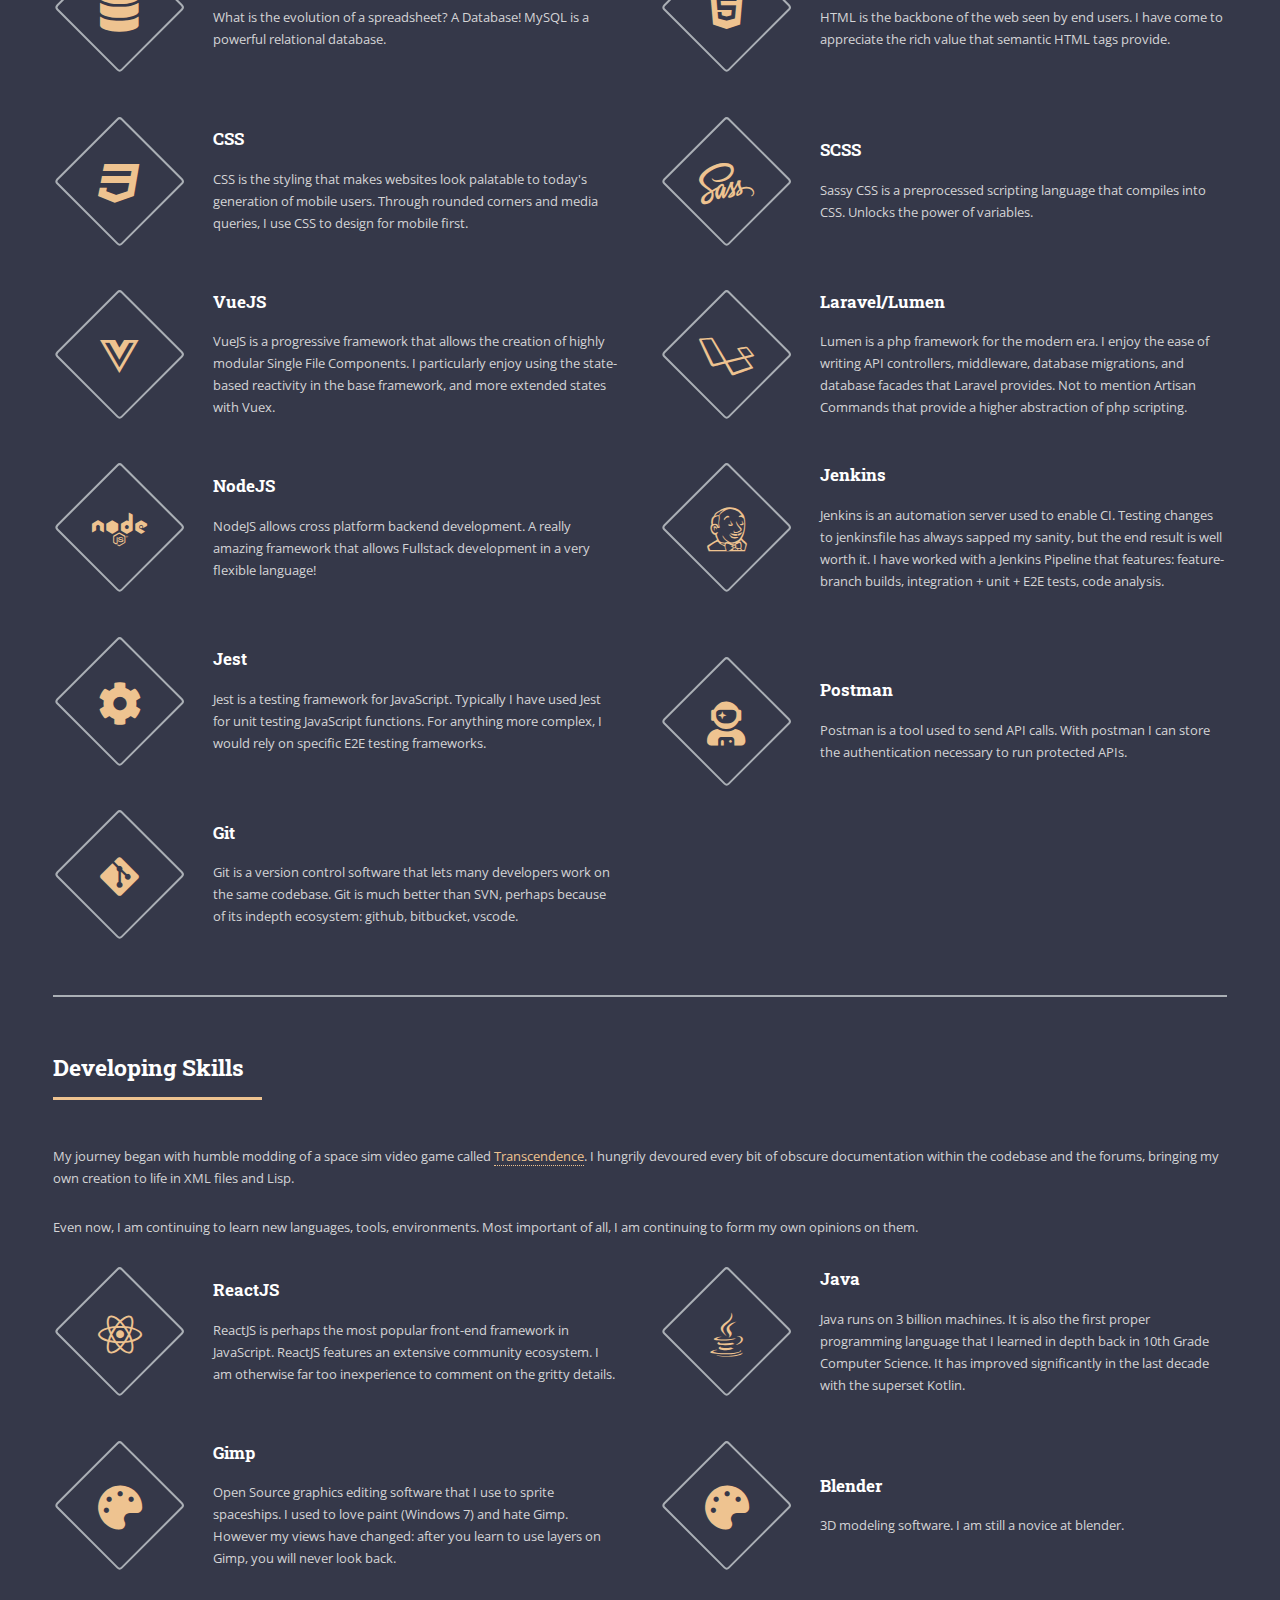
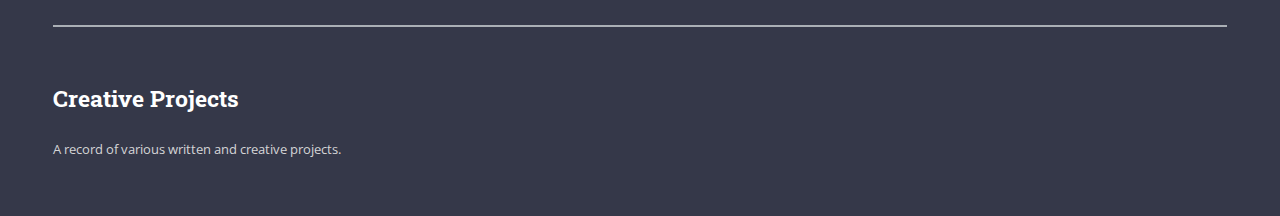
==== commit 51fabb30: "Add TypeScript and SCSS into skillset. I've hit the ground running with the two languages for a whil" ====
--- a/about-me.html
+++ b/about-me.html
@@ -75,6 +75,13 @@
 											</div>
 										</article>
 										<article>
+											<span class="icon solid fa-code"></span>
+											<div class="content">
+												<h3><a href="https://www.typescriptlang.org" rel="nofollow noopener" target="_blank">TypeScript</a></h3>
+												<p>TypeScript enforces typing onto JavaScript, allowing type inference and greater IDE support. Used correctly, it increases codebase maintainability.</p>
+											</div>
+										</article>
+										<article>
 											<span class="icon brands fa-python"></span>
 											<div class="content">
 												<h3><a href="https://www.python.org" rel="nofollow noopener" target="_blank">Python</a></h3>
@@ -100,6 +107,13 @@
 											<div class="content">
 												<h3><a href="https://www.w3.org/TR/CSS/#css" rel="nofollow noopener" target="_blank">CSS</a></h3>
 												<p>CSS is the styling that makes websites look palatable to today's generation of mobile users. Through rounded corners and media queries, I use CSS to design for mobile first.</p>
+											</div>
+										</article>
+										<article>
+											<span class="icon brands fa-sass"></span>
+											<div class="content">
+												<h3><a href="https://www.w3.org/TR/CSS/#css" rel="nofollow noopener" target="_blank">SCSS</a></h3>
+												<p>Sassy CSS is a preprocessed scripting language that compiles into CSS. Unlocks the power of variables.</p>
 											</div>
 										</article>
 										<!-- If this website was built in VueJS, I would not have to copy and paste the sidebar. -->
@@ -174,13 +188,6 @@
 											<div class="content">
 												<h3><a href="https://www.java.com" rel="nofollow noopener" target="_blank">Java</a></h3>
 												<p>Java runs on 3 billion machines. It is also the first proper programming language that I learned in depth back in 10th Grade Computer Science. It has improved significantly in the last decade with the superset Kotlin.</p>
-											</div>
-										</article>
-										<article>
-											<span class="icon solid fa-code"></span>
-											<div class="content">
-												<h3><a href="https://www.typescriptlang.org" rel="nofollow noopener" target="_blank">TypeScript</a></h3>
-												<p>TypeScript is a superset of JavaScript. Enforces stricter rules onto JavaScript.</p>
 											</div>
 										</article>
 										<article>
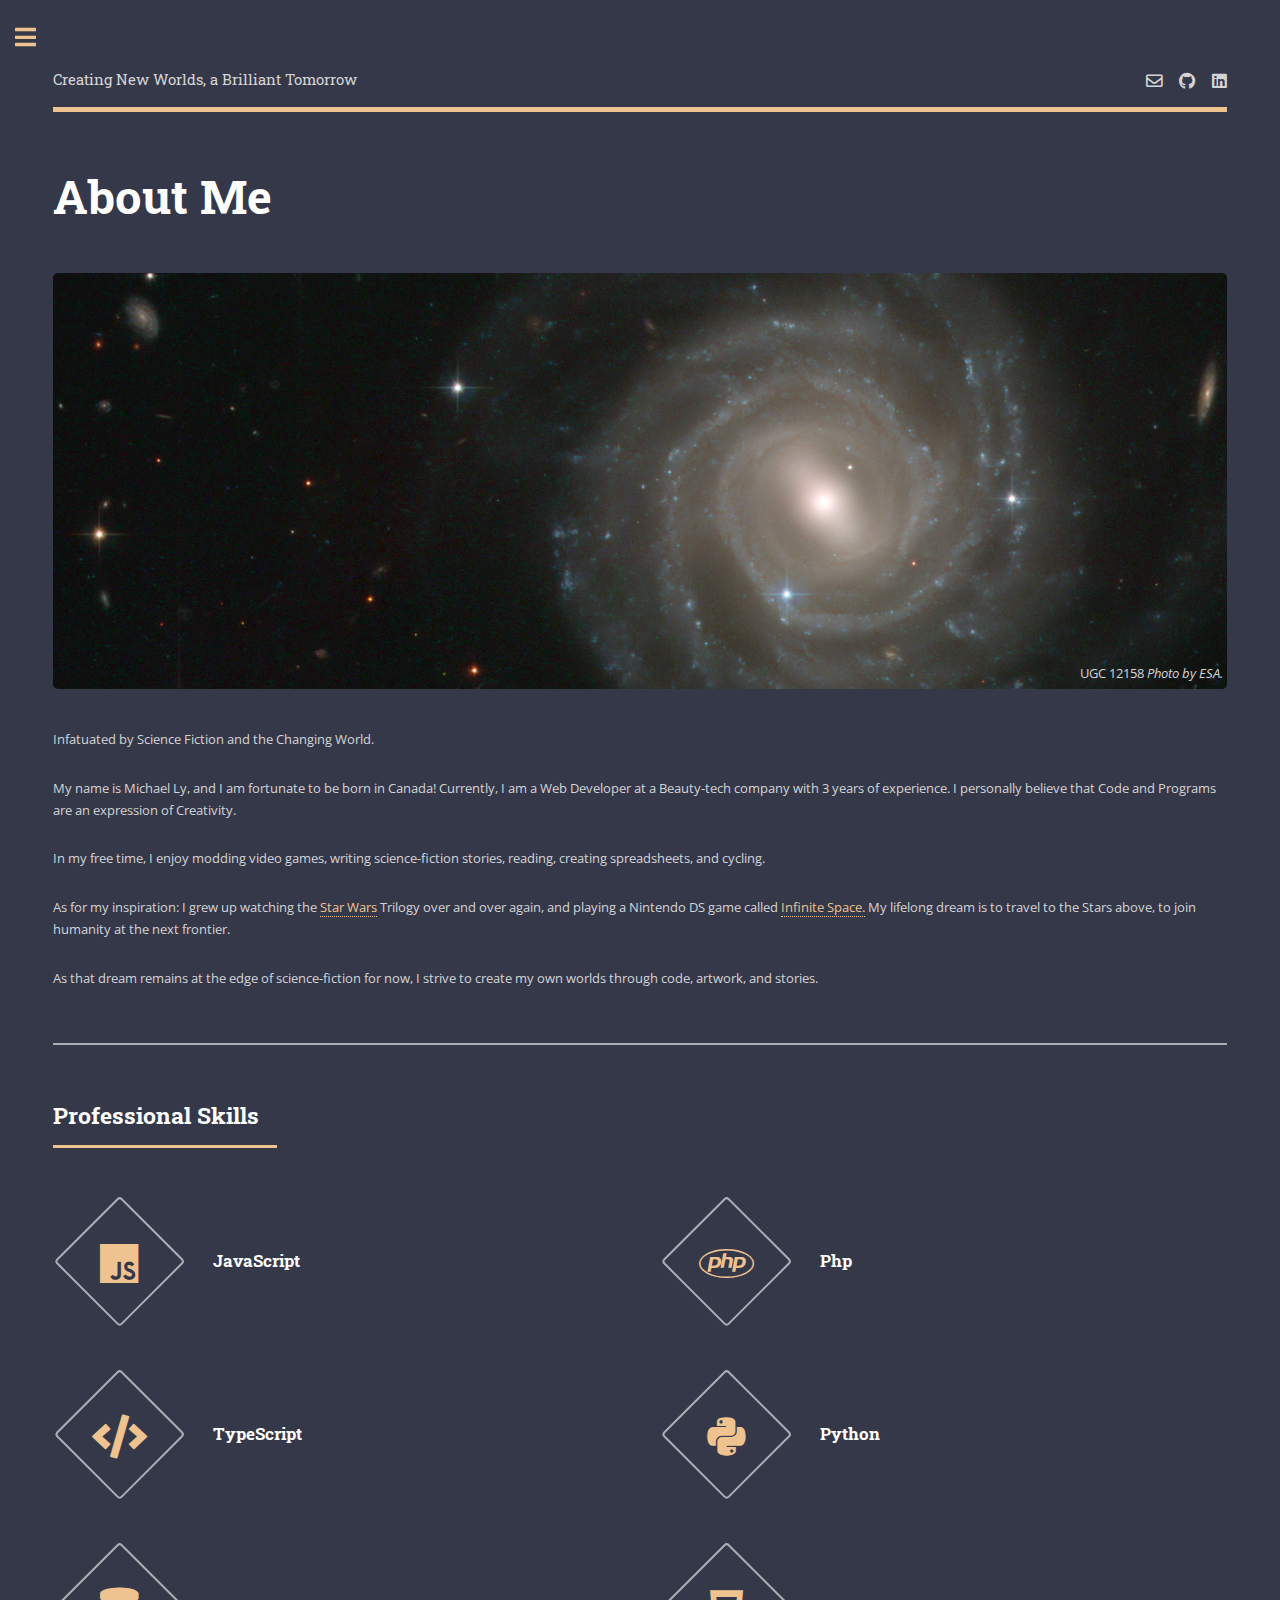
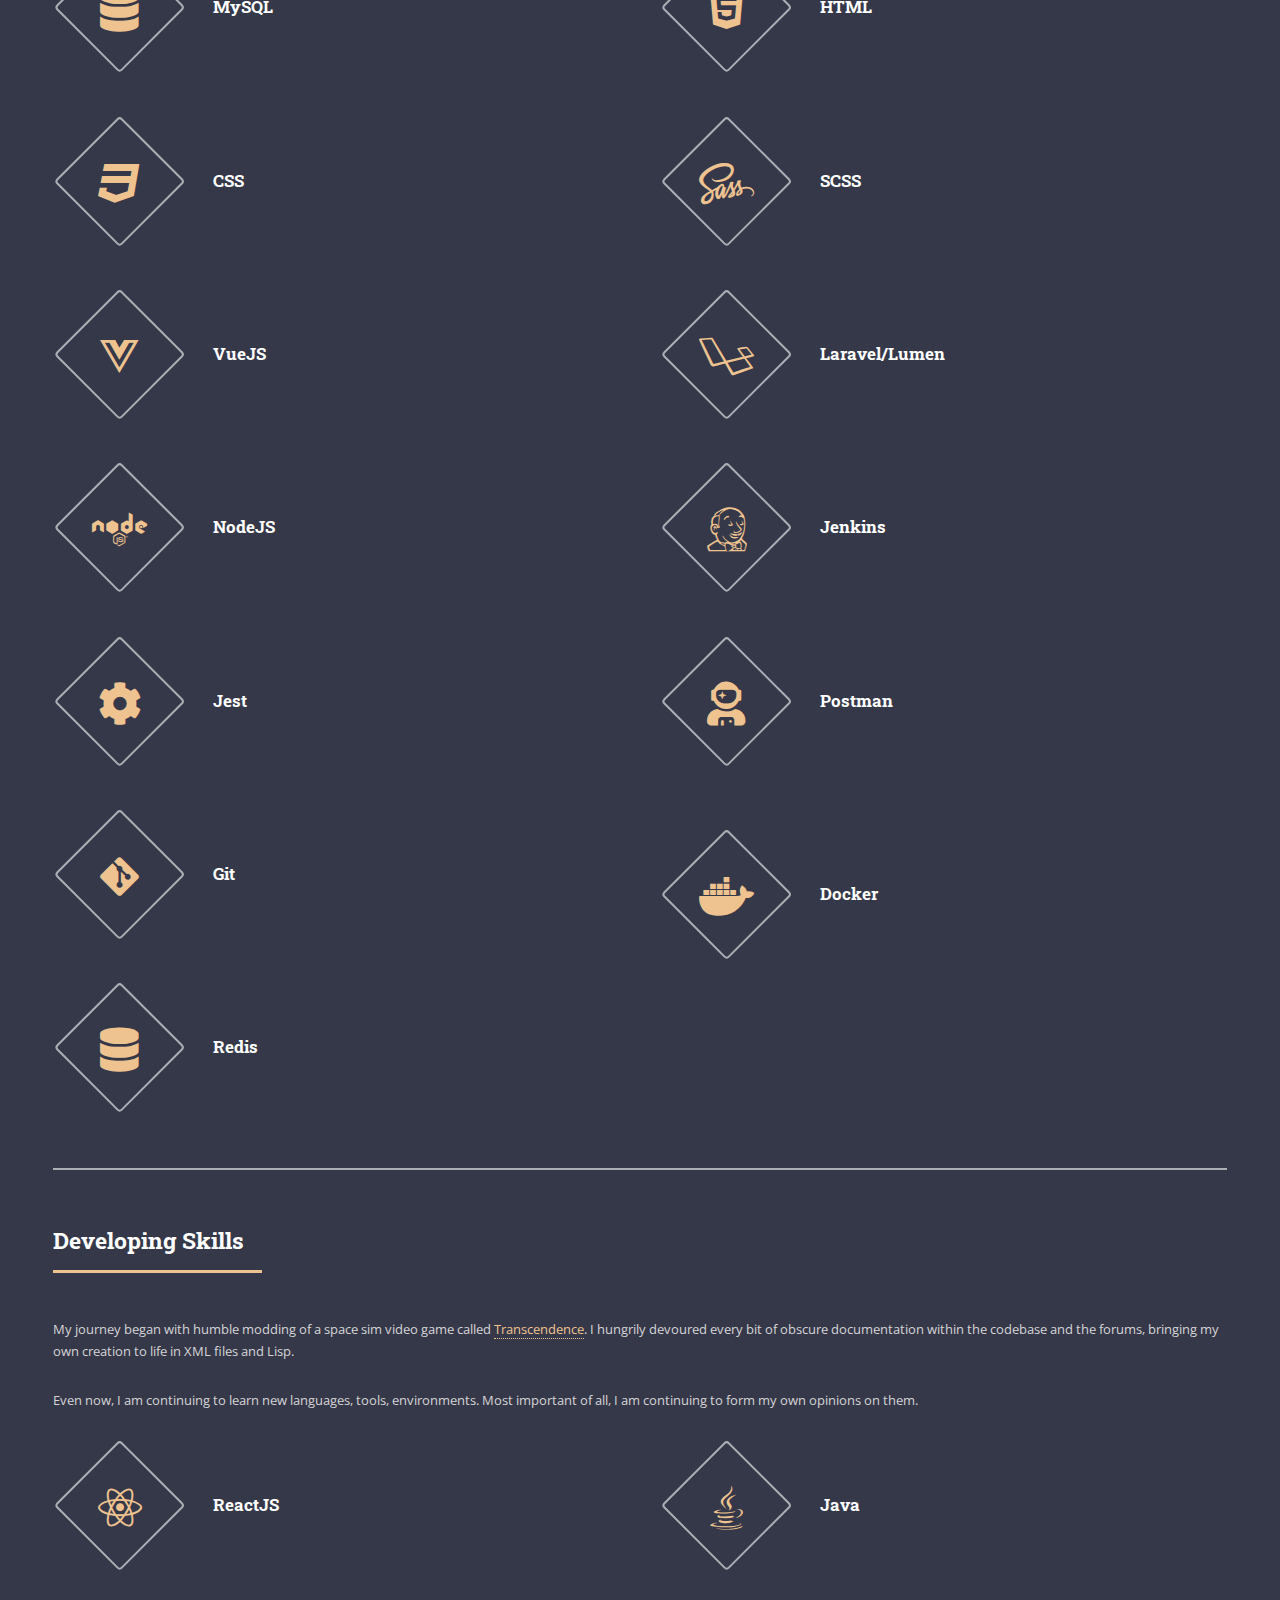
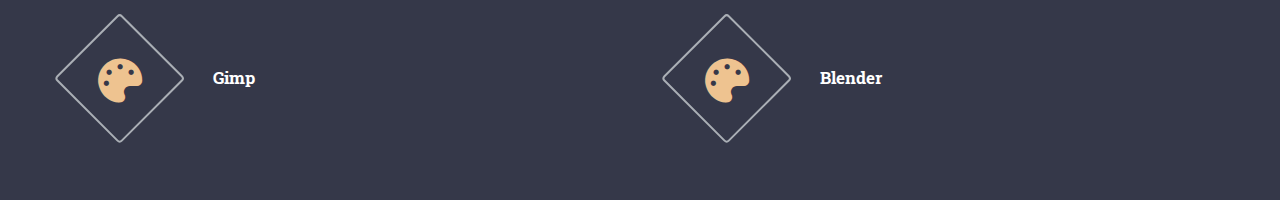
==== commit 70414759: "Update skills" ====
--- a/about-me.html
+++ b/about-me.html
@@ -5,279 +5,300 @@
 	Free for personal and commercial use under the CCA 3.0 license (html5up.net/license)
 -->
 <html>
-	<head>
-		<title>Michael Ly - SolarGalaxy</title>
-		<meta charset="utf-8" />
-		<meta name="viewport" content="width=device-width, initial-scale=1, user-scalable=no" />
-		<link rel="icon" type="image/x-icon" href="./images/favicon.ico">
-		<link rel="stylesheet" href="assets/css/main.css" />
-		<link rel="stylesheet" href="assets/css/poptrox.css" />
-	</head>
-	<body class="is-preload">
-
-		<!-- Wrapper -->
-			<div id="wrapper">
-
-				<!-- Main -->
-					<div id="main">
-						<div class="inner">
-
-							<!-- Header -->
-								<header id="header">
-									<a href="index.html" class="logo">Creating New Worlds, a Brilliant Tomorrow</a>
-									<ul class="icons">
-										<li><a href="mailto:michaelpci.ly@mail.utoronto.ca" class="icon fa-envelope"><span class="label">email</span></a></li>
-										<li><a href="https://twitter.com/SolarGalaxyInf" class="icon brands fa-twitter"><span class="label">Twitter</span></a></li>
-										<li><a href="https://github.com/infinitesolargalaxy" class="icon brands fa-github"><span class="label">Github</span></a></li>
-										<li><a href="https://www.linkedin.com/in/michaellysg/" class="icon brands fa-linkedin"><span class="label">Linkedin</span></a></li>
-									</ul>
-								</header>
-
-							<!-- Content -->
-								<section>
-									<header class="main">
-										<h1>About Me</h1>
-									</header>
-
-									<span class="image main">
-										<img src="images/potw1035a.jpg" alt="Galaxy" />
-										<figcaption>
-											<span class="caption">UGC 12158</span>
-											<i class="photo-credit" href="https://esahubble.org/images/potw1035a/" >Photo by ESA.</i>
-										</figcaption>
-									</span>
-
-									<p>Infatuated by Science Fiction and the Changing World.</p>
-									<p>My name is Michael Ly, and I am fortunate to be born in Canada! Currently, I am a Web Developer at a Beauty-tech company with 3 years of experience. I personally believe that Code and Programs are an expression of Creativity.</p>
-									<p>In my free time, I enjoy modding video games, writing science-fiction stories, reading, creating spreadsheets, and cycling.</p>
-									<p>As for my inspiration: I grew up watching the <a href="https://en.wikipedia.org/wiki/Star_Wars_(film)">Star Wars</a> Trilogy over and over again, and playing a Nintendo DS game called <a href="https://en.wikipedia.org/wiki/Infinite_Space">Infinite Space.</a> My lifelong dream is to travel to the Stars above, to join humanity at the next frontier.</p>
-									<p>As that dream remains at the edge of science-fiction for now, I strive to create my own worlds through code, artwork, and stories.</p>
-								
-								</section>
-
-								<section>
-									<header class="major">
-										<h2>Professional Skills</h2>
-									</header>
-									<div class="features">
-										<article>
-											<span class="icon brands fa-js"></span>
-											<div class="content">
-												<h3><a href="https://developer.mozilla.org/en-US/docs/Web/JavaScript" rel="nofollow noopener" target="_blank">JavaScript</a></h3>
-												<p>JavaScript is well known as the language that powers most websites. I love it for the ease of use, and flexibility. My only complaint is the lax standards, something that TypeScript fixes.</p>
-											</div>
-										</article>
-										<article>
-											<span class="icon brands fa-php"></span>
-											<div class="content">
-												<h3><a href="https://www.php.net" rel="nofollow noopener" target="_blank">Php</a></h3>
-												<p>Php is an older language, that is widely seen on servers. I won't let anyone convince me to use it for a webpage, that's what HTML and CSS is for!</p>
-											</div>
-										</article>
-										<article>
-											<span class="icon solid fa-code"></span>
-											<div class="content">
-												<h3><a href="https://www.typescriptlang.org" rel="nofollow noopener" target="_blank">TypeScript</a></h3>
-												<p>TypeScript enforces typing onto JavaScript, allowing type inference and greater IDE support. Used correctly, it increases codebase maintainability.</p>
-											</div>
-										</article>
-										<article>
-											<span class="icon brands fa-python"></span>
-											<div class="content">
-												<h3><a href="https://www.python.org" rel="nofollow noopener" target="_blank">Python</a></h3>
-												<p>One of the scientific community's favorite languages. I am most familiar in using python for Machine Learning, via the various mathematical packages.</p>
-											</div>
-										</article>
-										<article>
-											<span class="icon solid fa-database"></span>
-											<div class="content">
-												<h3><a href="https://www.mysql.com" rel="nofollow noopener" target="_blank">MySQL</a></h3>
-												<p>What is the evolution of a spreadsheet? A Database! MySQL is a powerful relational database.</p>
-											</div>
-										</article>
-										<article>
-											<span class="icon brands fa-html5"></span>
-											<div class="content">
-												<h3><a href="https://www.w3.org/html" rel="nofollow noopener" target="_blank">HTML</a></h3>
-												<p>HTML is the backbone of the web seen by end users. I have come to appreciate the rich value that semantic HTML tags provide.</p>
-											</div>
-										</article>
-										<article>
-											<span class="icon brands fa-css3"></span>
-											<div class="content">
-												<h3><a href="https://www.w3.org/TR/CSS/#css" rel="nofollow noopener" target="_blank">CSS</a></h3>
-												<p>CSS is the styling that makes websites look palatable to today's generation of mobile users. Through rounded corners and media queries, I use CSS to design for mobile first.</p>
-											</div>
-										</article>
-										<article>
-											<span class="icon brands fa-sass"></span>
-											<div class="content">
-												<h3><a href="https://www.w3.org/TR/CSS/#css" rel="nofollow noopener" target="_blank">SCSS</a></h3>
-												<p>Sassy CSS is a preprocessed scripting language that compiles into CSS. Unlocks the power of variables.</p>
-											</div>
-										</article>
-										<!-- If this website was built in VueJS, I would not have to copy and paste the sidebar. -->
-										<article>
-											<span class="icon brands fa-vuejs"></span>
-											<div class="content">
-												<h3><a href="https://vuejs.org" rel="nofollow noopener" target="_blank">VueJS</a></h3>
-												<p>VueJS is a progressive framework that allows the creation of highly modular Single File Components. I particularly enjoy using the state-based reactivity in the base framework, and more extended states with Vuex.</p>
-											</div>
-										</article>
-										<article>
-											<span class="icon brands fa-laravel"></span>
-											<div class="content">
-												<h3><a href="https://laravel.com" rel="nofollow noopener" target="_blank">Laravel/Lumen</a></h3>
-												<p>Lumen is a php framework for the modern era. I enjoy the ease of writing API controllers, middleware, database migrations, and database facades that Laravel provides. Not to mention Artisan Commands that provide a higher abstraction of php scripting.</p>
-											</div>
-										</article>
-										<article>
-											<span class="icon brands fa-node"></span>
-											<div class="content">
-												<h3><a href="https://nodejs.org" rel="nofollow noopener" target="_blank">NodeJS</a></h3>
-												<p>NodeJS allows cross platform backend development. A really amazing framework that allows Fullstack development in a very flexible language!</p>
-											</div>
-										</article>
-										<article>
-											<span class="icon brands fa-jenkins"></span>
-											<div class="content">
-												<h3><a href="https://www.jenkins.io" rel="nofollow noopener" target="_blank">Jenkins</a></h3>
-												<p>Jenkins is an automation server used to enable CI. Testing changes to jenkinsfile has always sapped my sanity, but the end result is well worth it. I have worked with a Jenkins Pipeline that features: feature-branch builds, integration + unit + E2E tests, code analysis.</p>
-											</div>
-										</article>
-										<article>
-											<span class="icon solid fa-cog"></span>
-											<div class="content">
-												<h3><a href="https://jestjs.io" rel="nofollow noopener" target="_blank">Jest</a></h3>
-												<p>Jest is a testing framework for JavaScript. Typically I have used Jest for unit testing JavaScript functions. For anything more complex, I would rely on specific E2E testing frameworks.</p>
-											</div>
-										</article>
-										<article>
-											<span class="icon solid fa-user-astronaut"></span>
-											<div class="content">
-												<h3><a href="https://postman.com" rel="nofollow noopener" target="_blank">Postman</a></h3>
-												<p>Postman is a tool used to send API calls. With postman I can store the authentication necessary to run protected APIs.</p>
-											</div>
-										</article>
-										<article>
-											<span class="icon brands fa-git-alt"></span>
-											<div class="content">
-												<h3><a href="https://git-scm.com" rel="nofollow noopener" target="_blank">Git</a></h3>
-												<p>Git is a version control software that lets many developers work on the same codebase. Git is much better than SVN, perhaps because of its indepth ecosystem: github, bitbucket, vscode.</p>
-											</div>
-										</article>
-									</div>
-								</section>
-
-								<section>
-									<header class="major">
-										<h2>Developing Skills</h2>
-									</header>
-									<p>My journey began with humble modding of a space sim video game called <a href="https://transcendence.kronosaur.com/">Transcendence</a>. I hungrily devoured every bit of obscure documentation within the codebase and the forums, bringing my own creation to life in XML files and Lisp.</p>
-									<p>Even now, I am continuing to learn new languages, tools, environments. Most important of all, I am continuing to form my own opinions on them.</p>
-									<div class="features">
-										<article>
-											<span class="icon brands fa-react"></span>
-											<div class="content">
-												<h3><a href="https://reactjs.org" rel="nofollow noopener" target="_blank">ReactJS</a></h3>
-												<p>ReactJS is perhaps the most popular front-end framework in JavaScript. ReactJS features an extensive community ecosystem. I am otherwise far too inexperience to comment on the gritty details.</p>
-											</div>
-										</article>
-										<article>
-											<span class="icon brands fa-java"></span>
-											<div class="content">
-												<h3><a href="https://www.java.com" rel="nofollow noopener" target="_blank">Java</a></h3>
-												<p>Java runs on 3 billion machines. It is also the first proper programming language that I learned in depth back in 10th Grade Computer Science. It has improved significantly in the last decade with the superset Kotlin.</p>
-											</div>
-										</article>
-										<article>
-											<span class="icon solid fa-palette">
-												<!-- Not sure of the license -->
-												<!-- <img src="https://www.gimp.org/images/wilbericon.svg" id="footerWilber" alt="Tiny Wilber"> -->
-											</span>
-											<div class="content">
-												<h3><a href="https://www.gimp.org" rel="nofollow noopener" target="_blank">Gimp</a></h3>
-												<p>Open Source graphics editing software that I use to sprite spaceships. I used to love paint (Windows 7) and hate Gimp. However my views have changed: after you learn to use layers on Gimp, you will never look back.</p>
-											</div>
-										</article>
-										<article>
-											<span class="icon solid fa-palette"></span>
-											<div class="content">
-												<h3><a href="https://www.blender.org" rel="nofollow noopener" target="_blank">Blender</a></h3>
-												<p>3D modeling software. I am still a novice at blender.</p>
-											</div>
-										</article>
-									</div>
-								</section>
-
-								<section>
-									<h2>Creative Projects</h2>
-									<p>A record of various written and creative projects.</p>
-
-								</section>
-
-						</div>
-					</div>
-
-				<!-- Sidebar -->
-					<div id="sidebar">
-						<div class="inner">
-
-							<!-- Search -->
-								<section id="search" class="alt">
-									<form method="get" action="https://google.com/search" target="_blank">
-										<input name="q" type="hidden" value="site:infinitesolargalaxy.github.io"/>
-										<input name="q" type="text" placeholder="search" id="query" maxlength="200" />
-									</form>
-								</section>
-
-							<!-- Menu -->
-								<nav id="menu">
-									<header class="major">
-										<h2>Menu</h2>
-									</header>
-									<ul>
-										<li><a href="index.html">Homepage</a></li>
-										<li><a href="about-me.html">About Me</a></li>
-									</ul>
-								</nav>
-
-								<section class="fun-stats">
-									<img src="https://github-readme-streak-stats.herokuapp.com/?user=infinitesolargalaxy&" alt="infinitesolargalaxy" />
-									<img src="https://github-readme-stats.vercel.app/api/top-langs?username=infinitesolargalaxy&show_icons=true&locale=en&layout=compact" alt="infinitesolargalaxy" />
-								</section>
-
-							<!-- Section -->
-								<section>
-									<header class="major">
-										<h2>Contact Me</h2>
-									</header>
-									<p>Let's Start a Conversation!</p>
-									<ul class="contact">
-										<li class="icon solid fa-envelope"><a href="mailto:michaelpci.ly@mail.utoronto.ca">michaelpci.ly@mail.utoronto.ca</a></li>
-										<li class="icon solid brands fa-twitter"><a href="https://twitter.com/SolarGalaxyInf">Twitter</a></li>
-										<li class="icon solid brands fa-github"><a href="https://github.com/infinitesolargalaxy">Github</a></li>
-										<li class="icon solid brands fa-linkedin"><a href="https://www.linkedin.com/in/michaellysg/">Linkedin</a></li>
-									</ul>
-								</section>
-
-							<!-- Footer -->
-								<footer id="footer">
-									<p class="copyright">&copy; Michael Ly. All rights reserved. <br>Design: <a href="https://html5up.net">HTML5 UP</a>.</p>
-								</footer>
-
-						</div>
-					</div>
-
-			</div>
-
-		<!-- Scripts -->
-			<script src="assets/js/jquery.min.js"></script>
-			<script src="assets/js/jquery.poptrox.min.js"></script>
-			<script src="assets/js/browser.min.js"></script>
-			<script src="assets/js/breakpoints.min.js"></script>
-			<script src="assets/js/util.js"></script>
-			<script src="assets/js/main.js"></script>
-
-	</body>
+
+<head>
+    <title>Michael Ly - SolarGalaxy</title>
+    <meta charset="utf-8" />
+    <meta name="viewport" content="width=device-width, initial-scale=1, user-scalable=no" />
+    <link rel="icon" type="image/x-icon" href="./images/favicon.ico">
+    <link rel="stylesheet" href="assets/css/main.css" />
+    <link rel="stylesheet" href="assets/css/poptrox.css" />
+</head>
+
+<body class="is-preload">
+
+    <!-- Wrapper -->
+    <div id="wrapper">
+
+        <!-- Main -->
+        <div id="main">
+            <div class="inner">
+
+                <!-- Header -->
+                <header id="header">
+                    <a href="index.html" class="logo">Creating New Worlds, a Brilliant Tomorrow</a>
+                    <ul class="icons">
+                        <li><a href="mailto:michaelpci.ly@mail.utoronto.ca" class="icon fa-envelope"><span
+                                    class="label">email</span></a></li>
+                        <li><a href="https://github.com/infinitesolargalaxy" class="icon brands fa-github"><span
+                                    class="label">Github</span></a></li>
+                        <li><a href="https://www.linkedin.com/in/michaellysg/" class="icon brands fa-linkedin"><span
+                                    class="label">Linkedin</span></a></li>
+                    </ul>
+                </header>
+
+                <!-- Content -->
+                <section>
+                    <header class="main">
+                        <h1>About Me</h1>
+                    </header>
+
+                    <span class="image main">
+                        <img src="images/potw1035a.jpg" alt="Galaxy" />
+                        <figcaption>
+                            <span class="caption">UGC 12158</span>
+                            <i class="photo-credit" href="https://esahubble.org/images/potw1035a/">Photo by ESA.</i>
+                        </figcaption>
+                    </span>
+
+                    <p>Infatuated by Science Fiction and the Changing World.</p>
+                    <p>My name is Michael Ly, and I am fortunate to be born in Canada! Currently, I am a Web Developer
+                        at a Beauty-tech company with 3 years of experience. I personally believe that Code and Programs
+                        are an expression of Creativity.</p>
+                    <p>In my free time, I enjoy modding video games, writing science-fiction stories, reading, creating
+                        spreadsheets, and cycling.</p>
+                    <p>As for my inspiration: I grew up watching the <a
+                            href="https://en.wikipedia.org/wiki/Star_Wars_(film)">Star Wars</a> Trilogy over and over
+                        again, and playing a Nintendo DS game called <a
+                            href="https://en.wikipedia.org/wiki/Infinite_Space">Infinite Space.</a> My lifelong dream is
+                        to travel to the Stars above, to join humanity at the next frontier.</p>
+                    <p>As that dream remains at the edge of science-fiction for now, I strive to create my own worlds
+                        through code, artwork, and stories.</p>
+
+                </section>
+
+                <section>
+                    <header class="major">
+                        <h2>Professional Skills</h2>
+                    </header>
+                    <div class="features">
+                        <article>
+                            <span class="icon brands fa-js"></span>
+                            <div class="content">
+                                <h3><a href="https://developer.mozilla.org/en-US/docs/Web/JavaScript"
+                                        rel="nofollow noopener" target="_blank">JavaScript</a></h3>
+                            </div>
+                        </article>
+                        <article>
+                            <span class="icon brands fa-php"></span>
+                            <div class="content">
+                                <h3><a href="https://www.php.net" rel="nofollow noopener" target="_blank">Php</a></h3>
+                            </div>
+                        </article>
+                        <article>
+                            <span class="icon solid fa-code"></span>
+                            <div class="content">
+                                <h3><a href="https://www.typescriptlang.org" rel="nofollow noopener"
+                                        target="_blank">TypeScript</a></h3>
+                            </div>
+                        </article>
+                        <article>
+                            <span class="icon brands fa-python"></span>
+                            <div class="content">
+                                <h3><a href="https://www.python.org" rel="nofollow noopener" target="_blank">Python</a>
+                                </h3>
+                            </div>
+                        </article>
+                        <article>
+                            <span class="icon solid fa-database"></span>
+                            <div class="content">
+                                <h3><a href="https://www.mysql.com" rel="nofollow noopener" target="_blank">MySQL</a>
+                                </h3>
+                            </div>
+                        </article>
+                        <article>
+                            <span class="icon brands fa-html5"></span>
+                            <div class="content">
+                                <h3><a href="https://www.w3.org/html" rel="nofollow noopener" target="_blank">HTML</a>
+                                </h3>
+                            </div>
+                        </article>
+                        <article>
+                            <span class="icon brands fa-css3"></span>
+                            <div class="content">
+                                <h3><a href="https://www.w3.org/TR/CSS/#css" rel="nofollow noopener"
+                                        target="_blank">CSS</a></h3>
+                            </div>
+                        </article>
+                        <article>
+                            <span class="icon brands fa-sass"></span>
+                            <div class="content">
+                                <h3><a href="https://www.w3.org/TR/CSS/#css" rel="nofollow noopener"
+                                        target="_blank">SCSS</a></h3>
+                            </div>
+                        </article>
+                        <!-- If this website was built in VueJS, I would not have to copy and paste the sidebar. -->
+                        <article>
+                            <span class="icon brands fa-vuejs"></span>
+                            <div class="content">
+                                <h3><a href="https://vuejs.org" rel="nofollow noopener" target="_blank">VueJS</a></h3>
+                            </div>
+                        </article>
+                        <article>
+                            <span class="icon brands fa-laravel"></span>
+                            <div class="content">
+                                <h3><a href="https://laravel.com" rel="nofollow noopener"
+                                        target="_blank">Laravel/Lumen</a></h3>
+                            </div>
+                        </article>
+                        <article>
+                            <span class="icon brands fa-node"></span>
+                            <div class="content">
+                                <h3><a href="https://nodejs.org" rel="nofollow noopener" target="_blank">NodeJS</a></h3>
+                            </div>
+                        </article>
+                        <article>
+                            <span class="icon brands fa-jenkins"></span>
+                            <div class="content">
+                                <h3><a href="https://www.jenkins.io" rel="nofollow noopener" target="_blank">Jenkins</a>
+                                </h3>
+                            </div>
+                        </article>
+                        <article>
+                            <span class="icon solid fa-cog"></span>
+                            <div class="content">
+                                <h3><a href="https://jestjs.io" rel="nofollow noopener" target="_blank">Jest</a></h3>
+                            </div>
+                        </article>
+                        <article>
+                            <span class="icon solid fa-user-astronaut"></span>
+                            <div class="content">
+                                <h3><a href="https://postman.com" rel="nofollow noopener" target="_blank">Postman</a>
+                                </h3>
+                            </div>
+                        </article>
+                        <article>
+                            <span class="icon brands fa-git-alt"></span>
+                            <div class="content">
+                                <h3><a href="https://git-scm.com" rel="nofollow noopener" target="_blank">Git</a></h3>
+                            </div>
+                        </article>
+                        <article>
+                            <span class="icon brands fa-docker"></span>
+                            <div class="content">
+                                <h3><a href="https://www.docker.com" rel="nofollow noopener" target="_blank">Docker</a></h3>
+                            </div>
+                        </article>
+                        <article>
+                            <span class="icon solid fa-database"></span>
+                            <div class="content">
+                                <h3><a href="https://redis.io" rel="nofollow noopener" target="_blank">Redis</a>
+                                </h3>
+                            </div>
+                        </article>
+                    </div>
+                </section>
+
+                <section>
+                    <header class="major">
+                        <h2>Developing Skills</h2>
+                    </header>
+                    <p>My journey began with humble modding of a space sim video game called <a
+                            href="https://transcendence.kronosaur.com/">Transcendence</a>. I hungrily devoured every bit
+                        of obscure documentation within the codebase and the forums, bringing my own creation to life in
+                        XML files and Lisp.</p>
+                    <p>Even now, I am continuing to learn new languages, tools, environments. Most important of all, I
+                        am continuing to form my own opinions on them.</p>
+                    <div class="features">
+                        <article>
+                            <span class="icon brands fa-react"></span>
+                            <div class="content">
+                                <h3><a href="https://reactjs.org" rel="nofollow noopener" target="_blank">ReactJS</a>
+                                </h3>
+                            </div>
+                        </article>
+                        <article>
+                            <span class="icon brands fa-java"></span>
+                            <div class="content">
+                                <h3><a href="https://www.java.com" rel="nofollow noopener" target="_blank">Java</a></h3>
+                            </div>
+                        </article>
+                        <article>
+                            <span class="icon solid fa-palette">
+                                <!-- Not sure of the license -->
+                                <!-- <img src="https://www.gimp.org/images/wilbericon.svg" id="footerWilber" alt="Tiny Wilber"> -->
+                            </span>
+                            <div class="content">
+                                <h3><a href="https://www.gimp.org" rel="nofollow noopener" target="_blank">Gimp</a></h3>
+                            </div>
+                        </article>
+                        <article>
+                            <span class="icon solid fa-palette"></span>
+                            <div class="content">
+                                <h3><a href="https://www.blender.org" rel="nofollow noopener"
+                                        target="_blank">Blender</a></h3>
+                            </div>
+                        </article>
+                    </div>
+                </section>
+            </div>
+        </div>
+
+        <!-- Sidebar -->
+        <div id="sidebar">
+            <div class="inner">
+
+                <!-- Search -->
+                <section id="search" class="alt">
+                    <form method="get" action="https://google.com/search" target="_blank">
+                        <input name="q" type="hidden" value="site:infinitesolargalaxy.github.io" />
+                        <input name="q" type="text" placeholder="search" id="query" maxlength="200" />
+                    </form>
+                </section>
+
+                <!-- Menu -->
+                <nav id="menu">
+                    <header class="major">
+                        <h2>Menu</h2>
+                    </header>
+                    <ul>
+                        <li><a href="index.html">Homepage</a></li>
+                        <li><a href="about-me.html">About Me</a></li>
+                    </ul>
+                </nav>
+
+                <section class="fun-stats">
+                    <img src="https://github-readme-streak-stats.herokuapp.com/?user=infinitesolargalaxy&"
+                        alt="infinitesolargalaxy" />
+                    <img src="https://github-readme-stats.vercel.app/api/top-langs?username=infinitesolargalaxy&show_icons=true&locale=en&layout=compact"
+                        alt="infinitesolargalaxy" />
+                </section>
+
+                <!-- Section -->
+                <section>
+                    <header class="major">
+                        <h2>Contact Me</h2>
+                    </header>
+                    <p>Let's Start a Conversation!</p>
+                    <ul class="contact">
+                        <li class="icon solid fa-envelope"><a
+                                href="mailto:michaelpci.ly@mail.utoronto.ca">michaelpci.ly@mail.utoronto.ca</a></li>
+                        <li class="icon solid brands fa-github"><a
+                                href="https://github.com/infinitesolargalaxy">Github</a></li>
+                        <li class="icon solid brands fa-linkedin"><a
+                                href="https://www.linkedin.com/in/michaellysg/">Linkedin</a></li>
+                    </ul>
+                </section>
+
+                <!-- Footer -->
+                <footer id="footer">
+                    <p class="copyright">&copy; Michael Ly. All rights reserved. <br>Design: <a
+                            href="https://html5up.net">HTML5 UP</a>.</p>
+                </footer>
+
+            </div>
+        </div>
+
+    </div>
+
+    <!-- Scripts -->
+    <script src="assets/js/jquery.min.js"></script>
+    <script src="assets/js/jquery.poptrox.min.js"></script>
+    <script src="assets/js/browser.min.js"></script>
+    <script src="assets/js/breakpoints.min.js"></script>
+    <script src="assets/js/util.js"></script>
+    <script src="assets/js/main.js"></script>
+
+</body>
+
 </html>